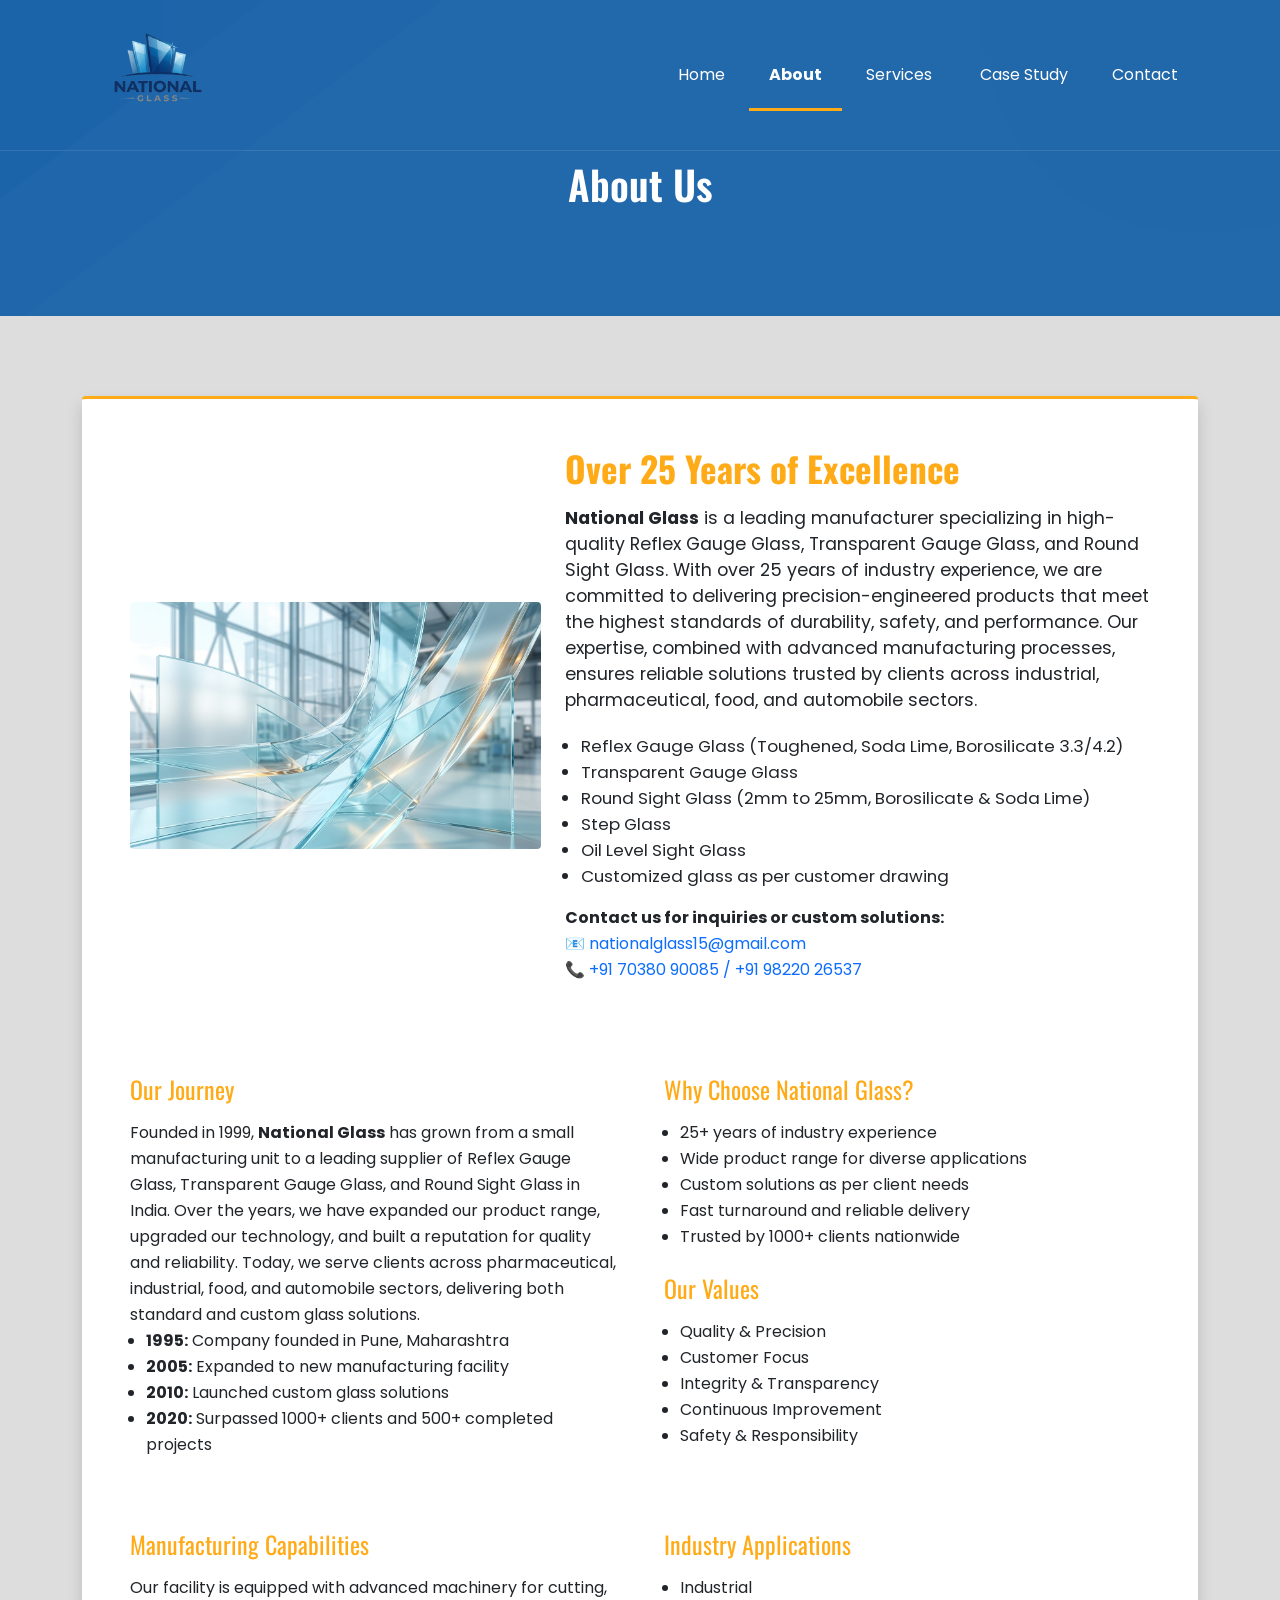
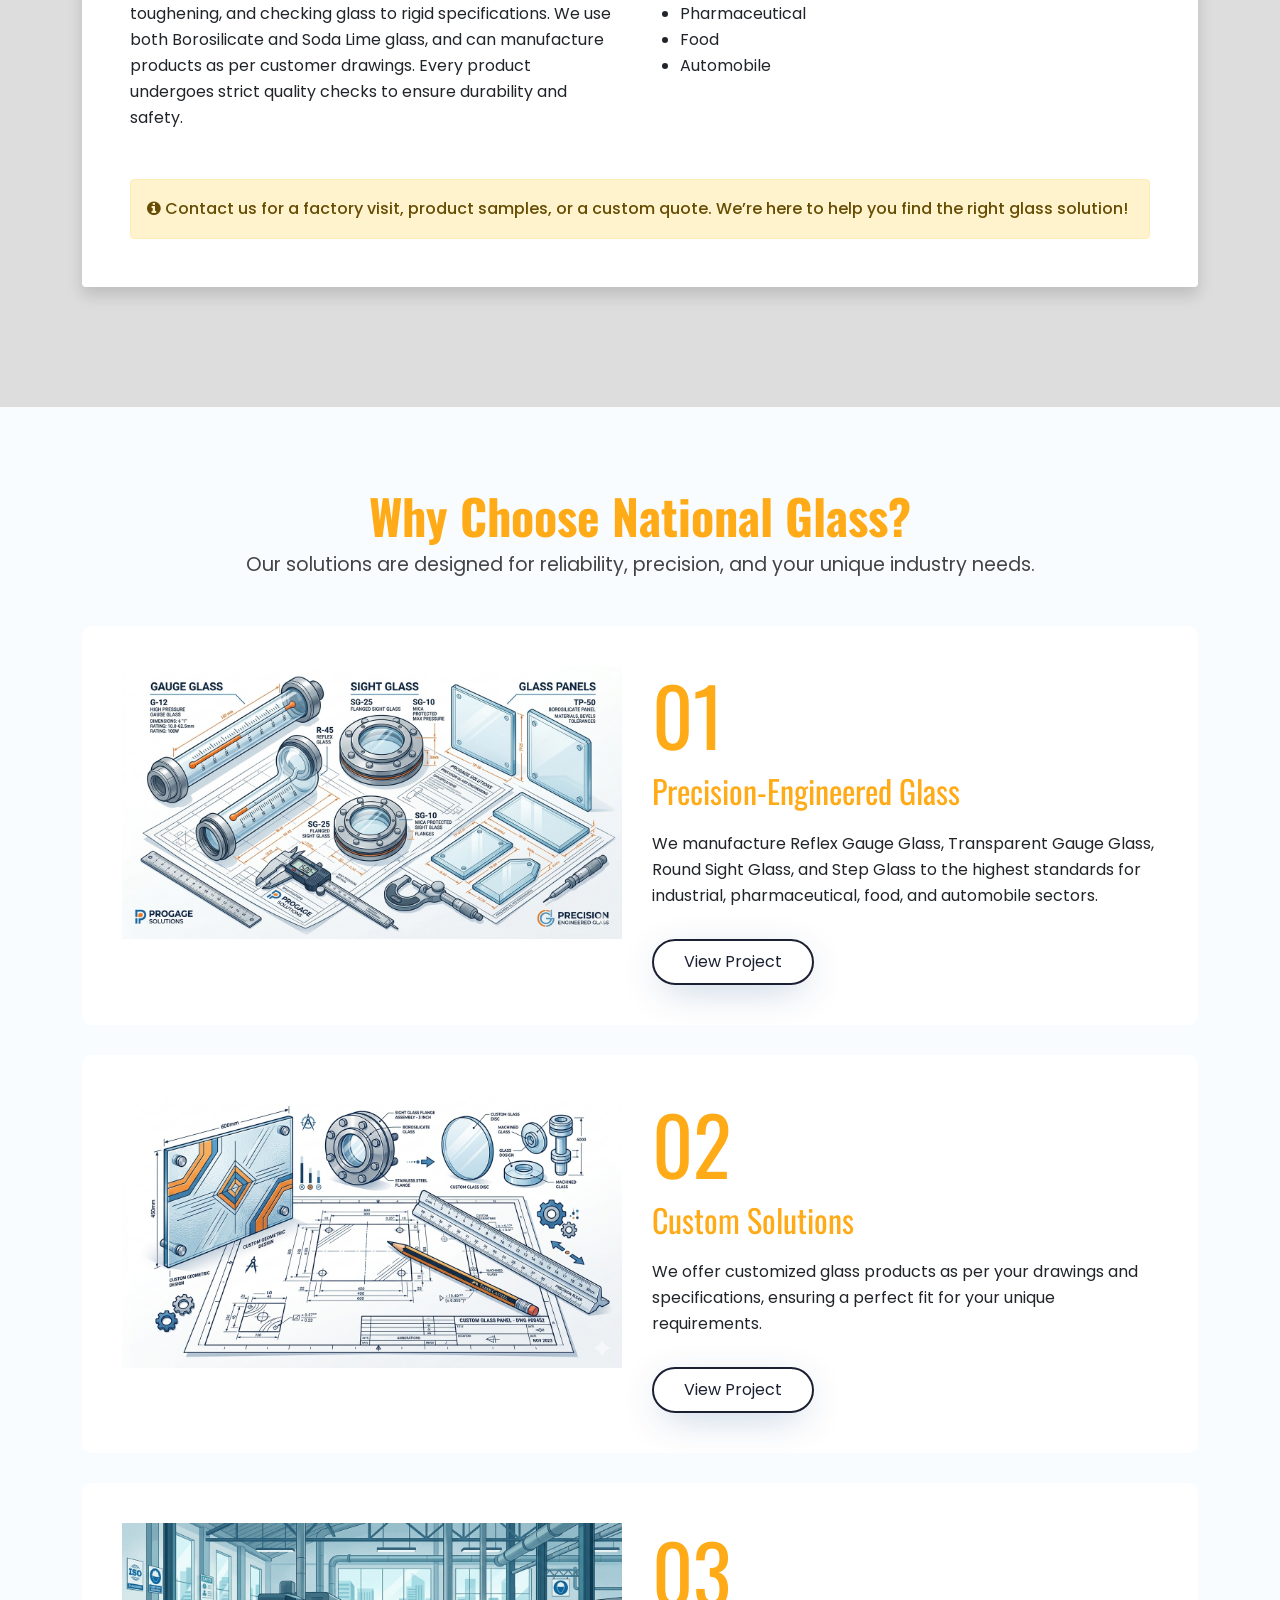
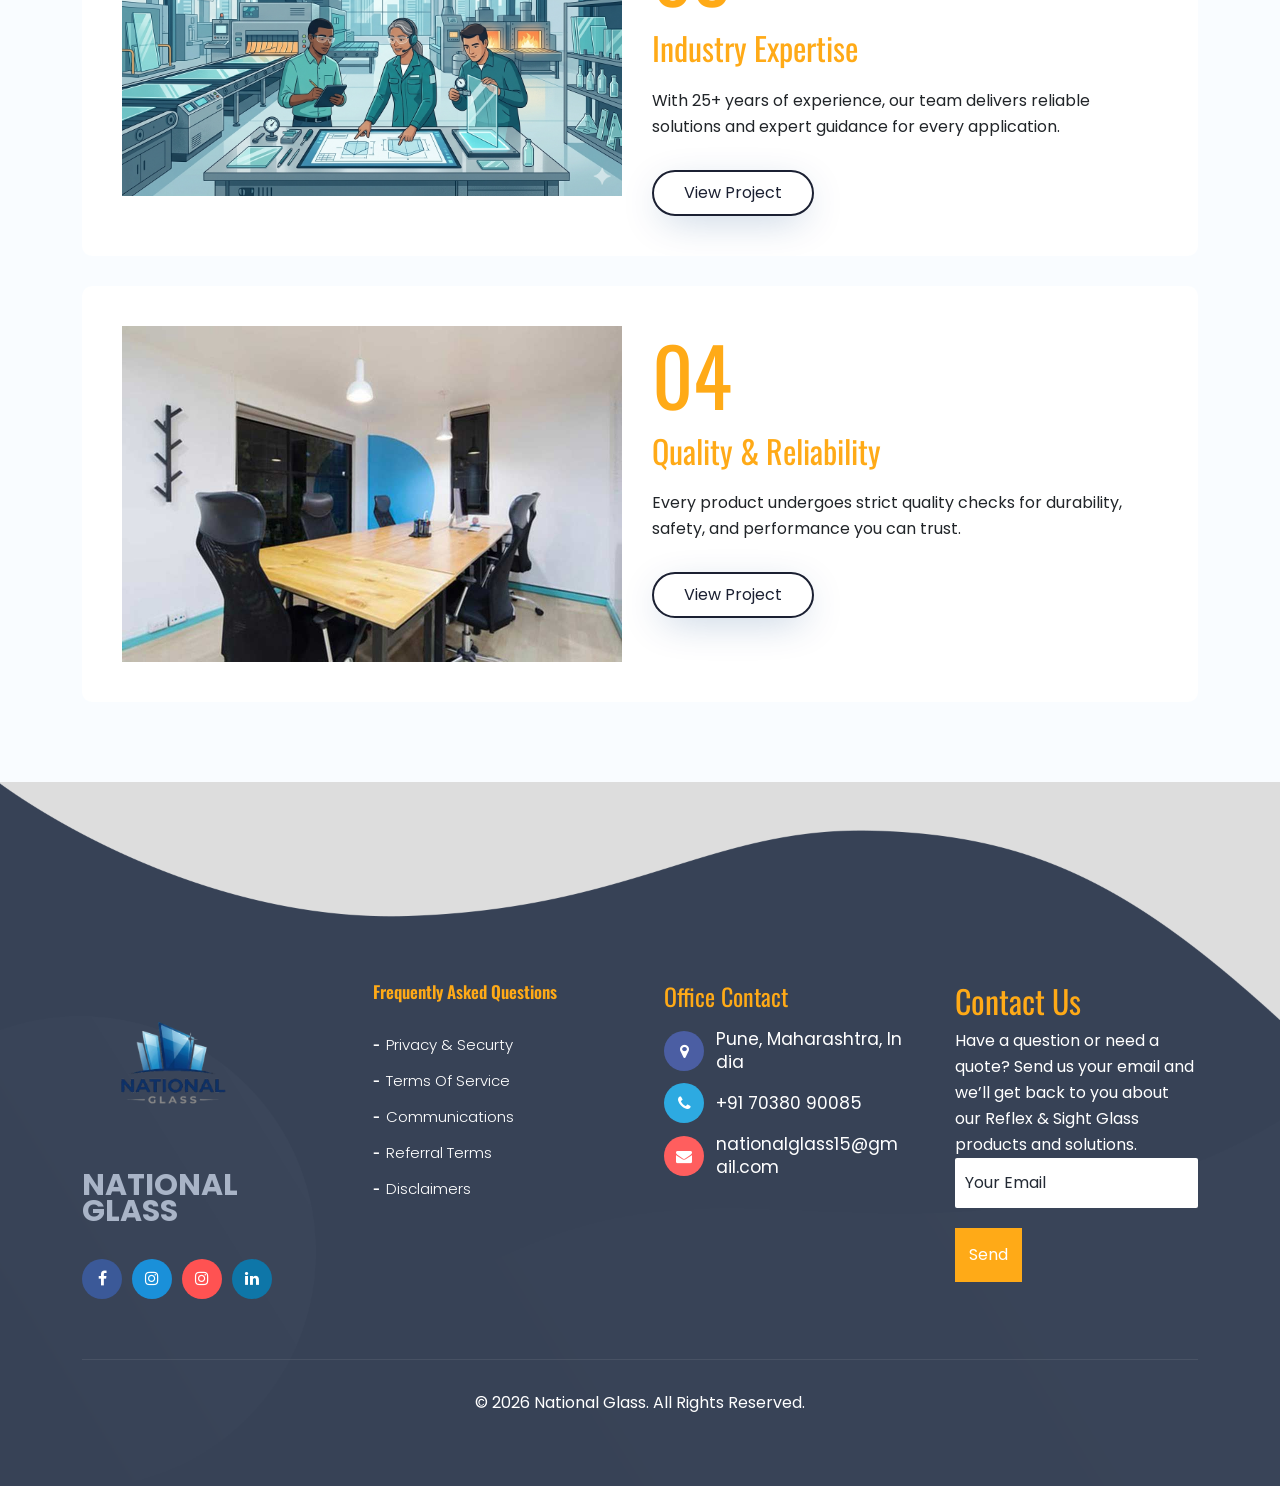
==== about.html @ 54ad3efe "4th commit" ====
<!DOCTYPE html>
<html lang="en">

	<head>
		<!-- Meta -->
		<meta charset="utf-8">
		<meta http-equiv="X-UA-Compatible" content="IE=edge">
		<meta name="viewport" content="width=device-width, initial-scale=1, shrink-to-fit=no">
		<!-- The above 3 meta tags *must* come first in the head; any other head content must come *after* these tags -->
		<meta name="description" content="National Glass">
		<meta name="keywords" content="agency, business, corporate, creative, html5, modern, multipurpose, One Page, parallax, startup ">		
		<!-- SITE TITLE -->
		<title>NATIONAL GLASS</title>			
		<!-- Latest Bootstrap min CSS -->
		<link rel="stylesheet" href="assets/bootstrap/css/bootstrap.min.css">		
		<!-- Google Font -->
		<link rel="stylesheet" href="https://fonts.googleapis.com/css?family=Poppins:300,400,500,600,700,800"> 
		<link rel="stylesheet" href="https://fonts.googleapis.com/css?family=Oswald:300,400,500,600">			
		<!-- Font Awesome CSS -->
		<link rel="stylesheet" href="assets/fonts/font-awesome.min.css">
		<link rel="stylesheet" href="assets/fonts/themify-icons.css">
		<!--- owl carousel Css-->
		<link rel="stylesheet" href="assets/owlcarousel/css/owl.carousel.css">
		<link rel="stylesheet" href="assets/owlcarousel/css/owl.theme.css">
		<!--materialdesignicons Css-->
        <link rel="stylesheet" href="assets/css/fonts.css">		
		<!-- animate CSS -->
		<link rel="stylesheet" href="assets/css/animate.css">				
		<!-- MAGNIFIC CSS -->
		<link rel="stylesheet" href="assets/css/magnific-popup.css">					
		<!-- Style CSS -->						
		<link rel="stylesheet" href="assets/css/menu.css">			
		<link rel="stylesheet" href="assets/css/style.css">			
		<link rel="stylesheet" href="assets/css/responsive.css">			
		<!-- HTML5 shim and Respond.js IE8 support of HTML5 elements and media queries -->
		<!-- WARNING: Respond.js doesn't work if you view the page via file:// -->
		<!--[if lt IE 9]>
		  <script src="https://oss.maxcdn.com/html5shiv/3.7.2/html5shiv.min.js"></script>
		  <script src="https://oss.maxcdn.com/respond/1.4.2/respond.min.js"></script>
		<![endif]-->
	</head>
	
    <body data-spy="scroll" data-offset="80">

		<!-- START PRELOADER -->
		<div class="preloader">
			<div class="spinner">
				<div class="double-bounce1"></div>
				<div class="double-bounce2"></div>
			</div>
		</div>
		<!-- END PRELOADER -->		

		 <!-- START NAVBAR -->
		<div class="site-mobile-menu site-navbar-target">
		  <div class="site-mobile-menu-header">
			<div class="site-mobile-menu-close mt-3">
			  <span class="icon-close2 js-menu-toggle"></span>
			</div>
		  </div>
		  <div class="site-mobile-menu-body"></div>
		</div>
	   
		<header class="site-navbar js-sticky-header site-navbar-target" role="banner">
		  <div class="container">
			<div class="row align-items-center">       
			  <div class="col-6 col-xl-2">
				<h1 class="mb-0 site-logo"><a href="index.html"><img src="assets/img/logo bgimage.png" alt=""></a></h1>
			  </div>
			  <div class="col-12 col-md-10 d-none d-xl-block">
				<nav class="site-navigation position-relative text-right" role="navigation">
				  <ul class="site-menu main-menu js-clone-nav mr-auto d-none d-lg-block">
				  	<li class="has-children">
					  <a href="glass.html" class="nav-link">Home</a>
					  <!-- <ul class="dropdown">
						<li><a href="index_two.html" class="nav-link">Home Two</a></li>
						<li><a href="index_three.html" class="nav-link">Home Three</a></li>
					  </ul> -->
					</li>	
					<li><a class="nav-link active" href="about.html">About</a></li>
					<li class="has-children">
					  <a href="service.html" class="nav-link">Services</a>
					  <!-- <ul class="dropdown">
						<li><a href="single_service.html" class="nav-link">Email Marketing</a></li>
						<li><a href="single_service.html" class="nav-link">Offline SEO</a></li>
						<li><a href="single_service.html" class="nav-link">Social media marketing</a></li>
						<li><a href="single_service.html" class="nav-link">Lead Generation</a></li>
						<li><a href="single_service.html" class="nav-link">Web Design</a></li>
						<li><a href="single_service.html" class="nav-link">Search Engine optimization</a></li>
					  </ul> -->
					</li>
                    <li class="has-children">
					  <!-- <a href="project.html" class="nav-link">Project</a> -->
					  <!-- <ul class="dropdown">
						<li><a href="portfolio_gallery.html" class="nav-link">Portfolio Gallery</a></li>
						<li><a href="portfolio.html" class="nav-link">Portfolio Project</a></li>
						<li><a href="single_project.html" class="nav-link">Single Project</a></li>
					  </ul> -->
					</li>		 
			         <li><a class="nav-link" href="casestudy.html">Case Study</a></li>
					<!-- <li class="has-children">
					  <a href="#" class="nav-link">Pages</a>
					  <ul class="dropdown">
						<li><a href="about.html" class="nav-link">About</a></li>
						<li><a href="faq.html" class="nav-link">Faq Page</a></li>
						<li><a href="404.html" class="nav-link">404 Page</a></li>
						<li><a href="team.html" class="nav-link">Team Member</a></li>
						<li><a href="pricing.html" class="nav-link">Pricing</a></li>
					  </ul>
					</li>					
					<li class="has-children">
					  <a href="blog.html" class="nav-link">Blog</a>
					  <ul class="dropdown">
						<li><a href="blog.html" class="nav-link">Blog No Sidebar</a></li>
						<li><a href="blog_sidebar.html" class="nav-link">Blog With Sidebar</a></li>
						<li><a href="blog_single.html" class="nav-link">Single Blog</a></li>
					  </ul>
					</li>				 -->
			         <li><a class="nav-link" href="contact.html">Contact</a></li>					
				  </ul>
				</nav>
			  </div>
			   <div class="col-6 d-inline-block d-xl-none ml-md-0 py-3" style="position: relative; top: 3px;">
			   <a href="#" class="site-menu-toggle js-menu-toggle float-right"><span class="icon-menu h3"></span></a>
			   </div>
			</div>
		  </div>
		</header>
	   <!-- END NAVBAR-->							
		
		<!-- START SECTION TOP -->
		<section class="section-top" style="background-image: url(assets/img/bg/section-top.png);background-size:cover; background-position: center center;">
			<div class="container">
				<div class="row">
				  <div class="col-lg-12 col-sm-12 col-xs-12 text-center">
					<div class="section-top-title">
						<h1>About Us</h1>		
					</div>
				  </div><!--- END COL -->				  
				</div><!--- END ROW -->
			</div><!--- END CONTAINER -->
		</section>
		<!-- END SECTION TOP -->

		<!-- START SERVICE MARKETING PAGE -->
		<section class="marketing_area section-padding">
			<div class="container">
				<div class="about-bg-card bg-white rounded shadow p-4 p-md-5">
					<div class="row align-items-center">
						<div class="col-lg-5 col-sm-12 col-xs-12 wow fadeInUp mb-4 mb-lg-0" data-wow-duration="1s" data-wow-delay="0.1s" data-wow-offset="0">
							<div class="marketing_content d-flex align-items-center justify-content-center wow animated fadeInUp" data-wow-delay="0.2s">
								<img src="assets/img/indexbgimage.png" class="img-fluid rounded" alt="Industry Photo" style="max-height:340px; object-fit:cover; width:100%;" />
							</div>
						</div>
						<div class="col-lg-7 col-sm-12 col-xs-12 wow fadeInUp" data-wow-duration="1s" data-wow-delay="0.2s" data-wow-offset="0">
							<div class="marketing_text h-100 wow animated fadeInUp" data-wow-delay="0.3s">
								<h2 class="mb-3" style="color:#ffaa17; font-weight:700; font-size:2.2rem;">Over 25 Years of Excellence</h2>
								<p style="font-size:1.1rem;"><strong>National Glass</strong> is a leading manufacturer specializing in high-quality Reflex Gauge Glass, Transparent Gauge Glass, and Round Sight Glass. With over 25 years of industry experience, we are committed to delivering precision-engineered products that meet the highest standards of durability, safety, and performance. Our expertise, combined with advanced manufacturing processes, ensures reliable solutions trusted by clients across industrial, pharmaceutical, food, and automobile sectors.</p>
								<ul class="mt-3 mb-3 ps-3" style="font-size:1.05rem;">
									<li>Reflex Gauge Glass (Toughened, Soda Lime, Borosilicate 3.3/4.2)</li>
									<li>Transparent Gauge Glass</li>
									<li>Round Sight Glass (2mm to 25mm, Borosilicate & Soda Lime)</li>
									<li>Step Glass</li>
									<li>Oil Level Sight Glass</li>
									<li>Customized glass as per customer drawing</li>
								</ul>
								<p>
                                    <strong>Contact us for inquiries or custom solutions:</strong><br>
                                    📧 <a href="mailto:nationalglass15@gmail.com">nationalglass15@gmail.com</a><br>
                                    📞 <a href="tel:+917038090085">+91 70380 90085  /  +91 98220 26537</a>
                                </p>
							</div>
						</div>
					</div>
					<div class="row mt-5 gy-4 gx-5">
						<div class="col-md-6">
							<div class="about-inner-card h-100 wow animated fadeInUp" data-wow-delay="0.4s">
								<h4 class="mb-3" style="color:#ffaa17;">Our Journey</h4>
								<p>Founded in 1999, <strong>National Glass</strong> has grown from a small manufacturing unit to a leading supplier of Reflex Gauge Glass, Transparent Gauge Glass, and Round Sight Glass in India. Over the years, we have expanded our product range, upgraded our technology, and built a reputation for quality and reliability. Today, we serve clients across pharmaceutical, industrial, food, and automobile sectors, delivering both standard and custom glass solutions.</p>
								<ul class="ps-3 mb-0">
									<li><strong>1995:</strong> Company founded in Pune, Maharashtra</li>
									<li><strong>2005:</strong> Expanded to new manufacturing facility</li>
									<li><strong>2010:</strong> Launched custom glass solutions</li>
									<li><strong>2020:</strong> Surpassed 1000+ clients and 500+ completed projects</li>
								</ul>
							</div>
						</div>
						<div class="col-md-6">
							<div class="about-inner-card h-100 wow animated fadeInUp" data-wow-delay="0.5s">
								<h4 class="mb-3" style="color:#ffaa17;">Why Choose National Glass?</h4>
								<ul class="ps-3 mb-3">
									<li>25+ years of industry experience</li>
									<li>Wide product range for diverse applications</li>
									<li>Custom solutions as per client needs</li>
									<li>Fast turnaround and reliable delivery</li>
									<li>Trusted by 1000+ clients nationwide</li>
								</ul>
								<h4 class="mb-3 mt-4" style="color:#ffaa17;">Our Values</h4>
								<ul class="ps-3 mb-0">
									<li>Quality & Precision</li>
									<li>Customer Focus</li>
									<li>Integrity & Transparency</li>
									<li>Continuous Improvement</li>
									<li>Safety & Responsibility</li>
								</ul>
							</div>
						</div>
					</div>
					<div class="row mt-5 gy-4 gx-5">
						<div class="col-md-6">
							<div class="about-inner-card h-100 wow animated fadeInUp" data-wow-delay="0.6s">
								<h4 class="mb-3" style="color:#ffaa17;">Manufacturing Capabilities</h4>
								<p class="mb-0">Our facility is equipped with advanced machinery for cutting, toughening, and checking glass to rigid specifications. We use both Borosilicate and Soda Lime glass, and can manufacture products as per customer drawings. Every product undergoes strict quality checks to ensure durability and safety.</p>
							</div>
						</div>
						<div class="col-md-6">
							<div class="about-inner-card h-100 wow animated fadeInUp" data-wow-delay="0.7s">
								<h4 class="mb-3" style="color:#ffaa17;">Industry Applications</h4>
								<ul class="ps-3 mb-0">
									<li>Industrial</li>
									<li>Pharmaceutical</li>
									<li>Food</li>
									<li>Automobile</li>
								</ul>
							</div>
						</div>
					</div>
					<div class="alert alert-warning mt-5 mb-0" style="font-weight:500;">
						<i class="fa fa-info-circle"></i> Contact us for a factory visit, product samples, or a custom quote. We’re here to help you find the right glass solution!
					</div>
				</div>
			</div>
		</section>
		<!-- END SERVICE MARKETING PAGE -->

        <!-- START PORTFOLIO PROJECT -->
		<section class="portfolio_project_area section-padding">
			<div class="container">
				<div class="row">
				  <div class="col-lg-12 col-sm-12 col-xs-12">
                    <div class="text-center mb-5">
							   <h2 style="color:#ffaa17; font-weight:700; font-size:3rem;">Why Choose National Glass?</h2>
							   <p style="font-size:1.2rem; color:#444;">Our solutions are designed for reliability, precision, and your unique industry needs.</p>
						   </div>
					<div class="single_project">
						<img src="assets/img/precisionglass.png" class="img-fluid" alt="portfolio" />
						<h1>01</h1>
						<h2>Precision-Engineered Glass</h2>
						<p>We manufacture Reflex Gauge Glass, Transparent Gauge Glass, Round Sight Glass, and Step Glass to the highest standards for industrial, pharmaceutical, food, and automobile sectors.</p>
						<a class="btn_one" href="single_project.html">View Project</a>
					</div>
				  </div><!--- END COL -->
				  <div class="col-lg-12 col-sm-12 col-xs-12">
					<div class="single_project">
						<img src="assets/img/custom3.png" class="img-fluid" alt="portfolio" />
						<h1>02</h1>
						<h2>Custom Solutions</h2>
						<p>We offer customized glass products as per your drawings and specifications, ensuring a perfect fit for your unique requirements.</p>
						<a class="btn_one" href="single_project.html">View Project</a>
					</div>
				  </div><!--- END COL -->
				  <div class="col-lg-12 col-sm-12 col-xs-12">
					<div class="single_project">
						<img src="assets/img/industryexpertise.png" class="img-fluid" alt="portfolio" />
						<h1>03</h1>
						<h2>Industry Expertise</h2>
						<p>With 25+ years of experience, our team delivers reliable solutions and expert guidance for every application.</p>
						<a class="btn_one" href="single_project.html">View Project</a>
					</div>
				  </div><!--- END COL -->
				  <div class="col-lg-12 col-sm-12 col-xs-12">
					<div class="single_project">
						<img src="assets/img/portfolio/4.jpg" class="img-fluid" alt="portfolio" />
						<h1>04</h1>
						<h2>Quality & Reliability</h2>
						<p>Every product undergoes strict quality checks for durability, safety, and performance you can trust.</p>
						<a class="btn_one" href="single_project.html">View Project</a>
					</div>
				  </div><!--- END COL -->				  
				</div><!--- END ROW -->
			</div><!--- END CONTAINER -->
		</section>
		<!-- END PORTFOLIO PROJECT -->
		
		<!-- START FOOTER -->
		<div class="footer" style="background-image: url(assets/img/bg/footer.png);  background-size:cover;">
			<div class="container">		
				   <div class="row footer_bg g-5">
					   <div class="col-lg-3 col-md-6 col-12">
						   <div class="footer_logo footer-col-content">
							<img src="assets/img/logo bgimage.png" alt="" />
							<p class="ngf" style="font-size: 30px;"><B>NATIONAL GLASS</B></p>
						</div>
						<div class="social_profile">
							<ul>
								<li><a href="#" class="f_facebook"><i class="fa fa-facebook" title="Facebook"></i></a></li>
								<li><a href="#" class="f_twitter"><i class="fa fa-instagram" title="Twitter"></i></a></li>
								<li><a href="#" class="f_instagram"><i class="fa fa-instagram" title="Instagram"></i></a></li>
								<li><a href="#" class="f_linkedin"><i class="fa fa-linkedin" title="LinkedIn"></i></a></li>
							</ul>
						</div>							
					   </div><!--- END COL -->
					   <div class="col-lg-3 col-md-6 col-12">
						   <div class="single_footer footer-col-content">
							<h4 class="faq" style="color: #ffaa17;">Frequently Asked Questions</h4>
							<ul>
								<li><a href="#">Privacy & Securty</a></li>
								<li><a href="#">Terms of Service</a></li>
								<li><a href="#">Communications</a></li>
								<li><a href="#">Referral Terms</a></li>
								<li><a href="#">Disclaimers</a></li>
							</ul>
						</div>
					   </div><!--- END COL -->
					   <div class="col-lg-3 col-md-6 col-12">
						<!-- <div class="footer-contact-icons">
							<h4>Office Contact</h4>
							<p><i class="fa fa-map-marker" title="Location"></i></i>Pune, Maharashtra, India</p>
                            <p></p><i class="fa fa-phone" title="Call"></i><a href="tel:+917038090085" style="color:inherit;text-decoration:none;"> +91 70380 90085</a></p>
                            <p><i class="fa fa-envelope" title="Email"></i><a href="mailto:nationalglass15@gmail.com" style="color:inherit;text-decoration:none;"> nationalglass15@gmail.com</a></p>
						</div> -->
						   <div class="footer-contact-block footer-col-content">
                            <h4>Office Contact</h4>
							<div class="footer-contact-row">
								<span class="footer-contact-icon location"><i class="fa fa-map-marker"></i></span>
								<span class="footer-contact-text"><a href="location:Pune, Maharashtra, India">Pune, Maharashtra, India</a></span>
							</div>
							<div class="footer-contact-row">
							    <span class="footer-contact-icon phone"><i class="fa fa-phone"></i></span>
								<span class="footer-contact-text"><a href="tel:+917038090085">+91 70380 90085</a></span>
							</div>
							<div class="footer-contact-row">
								<span class="footer-contact-icon email"><i class="fa fa-envelope"></i></span>
								<span class="footer-contact-text"><a href="mailto:nationalglass15@gmail.com">nationalglass15@gmail.com</a></span>
							</div>
						</div>
					   </div><!--- END COL -->
					   <div class="col-lg-3 col-md-6 col-12">
						   <div class="newsletter-form footer-col-content">
							<div class="newsletter">
                                <h2>Contact Us</h2>
                                <p class="fnr" style="color: #fff;">
                                    Have a question or need a quote? Send us your email and we’ll get back to you about our Reflex & Sight Glass products and solutions.
                                </p>
                                <div class="form">
                                    <input class="form-control" placeholder="Your Email">
                                    <button class="sendbtn">Send</button>
                                </div>
                            </div>
						</div>
					</div><!--- END COL -->		
				</div><!--- END ROW -->		
				<div class="row">
					<div class="col-lg-12 text-center">
						<div class="footer_copyright">
							<p>&copy; 2026 National Glass. All Rights Reserved.</p>
						</div>
					</div>
				</div>				
			</div><!--- END CONTAINER -->
		</div>
		<!-- END FOOTER -->	

		<!-- Latest jQuery -->
			<script src="assets/js/jquery-1.12.4.min.js"></script>
		<!-- Latest compiled and minified Bootstrap -->
			<script src="assets/bootstrap/js/bootstrap.min.js"></script>
		<!-- modernizer JS -->		
			<script src="assets/js/modernizr-2.8.3.min.js"></script>																		
		<!-- owl-carousel min js  -->
			<script src="assets/owlcarousel/js/owl.carousel.min.js"></script>					
		<!-- magnific-popup js -->               
			<script src="assets/js/jquery.magnific-popup.min.js"></script>			
		<!-- jquery mixitup js -->   
			<script src="assets/js/jquery.mixitup.js"></script>			
		<!-- jquery appear js -->
			<script src="assets/js/jquery.appear.js"></script>							
		<!-- countTo js -->
			<script src="assets/js/jquery.inview.min.js"></script>	
		<!-- stellar js -->
			<script src="assets/js/jquery.stellar.min.js"></script>			
		<!-- WOW - Reveal Animations When You Scroll -->
			<script src="assets/js/wow.min.js"></script>	
		<!-- Menu js -->
			<script src="assets/js/menu.js"></script>																				
			<script src="assets/js/jquery.sticky.js"></script>			
		<!-- scrolltopcontrol js -->																				
			<script src="assets/js/scrolltopcontrol.js"></script>																				
		<!-- scripts js -->
			<script src="assets/js/scripts.js"></script>		
    </body>
</html>
---- assets/fonts/themify-icons.css ----
@font-face {
	font-family: 'themify';
	src:url('../fonts/themify.eot?-fvbane');
	src:url('../fonts/themify.eot?#iefix-fvbane') format('embedded-opentype'),
		url('../fonts/themify.woff?-fvbane') format('woff'),
		url('../fonts/themify.ttf?-fvbane') format('truetype'),
		url('../fonts/themify.svg?-fvbane#themify') format('svg');
	font-weight: normal;
	font-style: normal;
}

[class^="ti-"], [class*=" ti-"] {
	font-family: 'themify';
	speak: none;
	font-style: normal;
	font-weight: normal;
	font-variant: normal;
	text-transform: none;
	line-height: 1;

	/* Better Font Rendering =========== */
	-webkit-font-smoothing: antialiased;
	-moz-osx-font-smoothing: grayscale;
}

.ti-wand:before {
	content: "\e600";
}
.ti-volume:before {
	content: "\e601";
}
.ti-user:before {
	content: "\e602";
}
.ti-unlock:before {
	content: "\e603";
}
.ti-unlink:before {
	content: "\e604";
}
.ti-trash:before {
	content: "\e605";
}
.ti-thought:before {
	content: "\e606";
}
.ti-target:before {
	content: "\e607";
}
.ti-tag:before {
	content: "\e608";
}
.ti-tablet:before {
	content: "\e609";
}
.ti-star:before {
	content: "\e60a";
}
.ti-spray:before {
	content: "\e60b";
}
.ti-signal:before {
	content: "\e60c";
}
.ti-shopping-cart:before {
	content: "\e60d";
}
.ti-shopping-cart-full:before {
	content: "\e60e";
}
.ti-settings:before {
	content: "\e60f";
}
.ti-search:before {
	content: "\e610";
}
.ti-zoom-in:before {
	content: "\e611";
}
.ti-zoom-out:before {
	content: "\e612";
}
.ti-cut:before {
	content: "\e613";
}
.ti-ruler:before {
	content: "\e614";
}
.ti-ruler-pencil:before {
	content: "\e615";
}
.ti-ruler-alt:before {
	content: "\e616";
}
.ti-bookmark:before {
	content: "\e617";
}
.ti-bookmark-alt:before {
	content: "\e618";
}
.ti-reload:before {
	content: "\e619";
}
.ti-plus:before {
	content: "\e61a";
}
.ti-pin:before {
	content: "\e61b";
}
.ti-pencil:before {
	content: "\e61c";
}
.ti-pencil-alt:before {
	content: "\e61d";
}
.ti-paint-roller:before {
	content: "\e61e";
}
.ti-paint-bucket:before {
	content: "\e61f";
}
.ti-na:before {
	content: "\e620";
}
.ti-mobile:before {
	content: "\e621";
}
.ti-minus:before {
	content: "\e622";
}
.ti-medall:before {
	content: "\e623";
}
.ti-medall-alt:before {
	content: "\e624";
}
.ti-marker:before {
	content: "\e625";
}
.ti-marker-alt:before {
	content: "\e626";
}
.ti-arrow-up:before {
	content: "\e627";
}
.ti-arrow-right:before {
	content: "\e628";
}
.ti-arrow-left:before {
	content: "\e629";
}
.ti-arrow-down:before {
	content: "\e62a";
}
.ti-lock:before {
	content: "\e62b";
}
.ti-location-arrow:before {
	content: "\e62c";
}
.ti-link:before {
	content: "\e62d";
}
.ti-layout:before {
	content: "\e62e";
}
.ti-layers:before {
	content: "\e62f";
}
.ti-layers-alt:before {
	content: "\e630";
}
.ti-key:before {
	content: "\e631";
}
.ti-import:before {
	content: "\e632";
}
.ti-image:before {
	content: "\e633";
}
.ti-heart:before {
	content: "\e634";
}
.ti-heart-broken:before {
	content: "\e635";
}
.ti-hand-stop:before {
	content: "\e636";
}
.ti-hand-open:before {
	content: "\e637";
}
.ti-hand-drag:before {
	content: "\e638";
}
.ti-folder:before {
	content: "\e639";
}
.ti-flag:before {
	content: "\e63a";
}
.ti-flag-alt:before {
	content: "\e63b";
}
.ti-flag-alt-2:before {
	content: "\e63c";
}
.ti-eye:before {
	content: "\e63d";
}
.ti-export:before {
	content: "\e63e";
}
.ti-exchange-vertical:before {
	content: "\e63f";
}
.ti-desktop:before {
	content: "\e640";
}
.ti-cup:before {
	content: "\e641";
}
.ti-crown:before {
	content: "\e642";
}
.ti-comments:before {
	content: "\e643";
}
.ti-comment:before {
	content: "\e644";
}
.ti-comment-alt:before {
	content: "\e645";
}
.ti-close:before {
	content: "\e646";
}
.ti-clip:before {
	content: "\e647";
}
.ti-angle-up:before {
	content: "\e648";
}
.ti-angle-right:before {
	content: "\e649";
}
.ti-angle-left:before {
	content: "\e64a";
}
.ti-angle-down:before {
	content: "\e64b";
}
.ti-check:before {
	content: "\e64c";
}
.ti-check-box:before {
	content: "\e64d";
}
.ti-camera:before {
	content: "\e64e";
}
.ti-announcement:before {
	content: "\e64f";
}
.ti-brush:before {
	content: "\e650";
}
.ti-briefcase:before {
	content: "\e651";
}
.ti-bolt:before {
	content: "\e652";
}
.ti-bolt-alt:before {
	content: "\e653";
}
.ti-blackboard:before {
	content: "\e654";
}
.ti-bag:before {
	content: "\e655";
}
.ti-move:before {
	content: "\e656";
}
.ti-arrows-vertical:before {
	content: "\e657";
}
.ti-arrows-horizontal:before {
	content: "\e658";
}
.ti-fullscreen:before {
	content: "\e659";
}
.ti-arrow-top-right:before {
	content: "\e65a";
}
.ti-arrow-top-left:before {
	content: "\e65b";
}
.ti-arrow-circle-up:before {
	content: "\e65c";
}
.ti-arrow-circle-right:before {
	content: "\e65d";
}
.ti-arrow-circle-left:before {
	content: "\e65e";
}
.ti-arrow-circle-down:before {
	content: "\e65f";
}
.ti-angle-double-up:before {
	content: "\e660";
}
.ti-angle-double-right:before {
	content: "\e661";
}
.ti-angle-double-left:before {
	content: "\e662";
}
.ti-angle-double-down:before {
	content: "\e663";
}
.ti-zip:before {
	content: "\e664";
}
.ti-world:before {
	content: "\e665";
}
.ti-wheelchair:before {
	content: "\e666";
}
.ti-view-list:before {
	content: "\e667";
}
.ti-view-list-alt:before {
	content: "\e668";
}
.ti-view-grid:before {
	content: "\e669";
}
.ti-uppercase:before {
	content: "\e66a";
}
.ti-upload:before {
	content: "\e66b";
}
.ti-underline:before {
	content: "\e66c";
}
.ti-truck:before {
	content: "\e66d";
}
.ti-timer:before {
	content: "\e66e";
}
.ti-ticket:before {
	content: "\e66f";
}
.ti-thumb-up:before {
	content: "\e670";
}
.ti-thumb-down:before {
	content: "\e671";
}
.ti-text:before {
	content: "\e672";
}
.ti-stats-up:before {
	content: "\e673";
}
.ti-stats-down:before {
	content: "\e674";
}
.ti-split-v:before {
	content: "\e675";
}
.ti-split-h:before {
	content: "\e676";
}
.ti-smallcap:before {
	content: "\e677";
}
.ti-shine:before {
	content: "\e678";
}
.ti-shift-right:before {
	content: "\e679";
}
.ti-shift-left:before {
	content: "\e67a";
}
.ti-shield:before {
	content: "\e67b";
}
.ti-notepad:before {
	content: "\e67c";
}
.ti-server:before {
	content: "\e67d";
}
.ti-quote-right:before {
	content: "\e67e";
}
.ti-quote-left:before {
	content: "\e67f";
}
.ti-pulse:before {
	content: "\e680";
}
.ti-printer:before {
	content: "\e681";
}
.ti-power-off:before {
	content: "\e682";
}
.ti-plug:before {
	content: "\e683";
}
.ti-pie-chart:before {
	content: "\e684";
}
.ti-paragraph:before {
	content: "\e685";
}
.ti-panel:before {
	content: "\e686";
}
.ti-package:before {
	content: "\e687";
}
.ti-music:before {
	content: "\e688";
}
.ti-music-alt:before {
	content: "\e689";
}
.ti-mouse:before {
	content: "\e68a";
}
.ti-mouse-alt:before {
	content: "\e68b";
}
.ti-money:before {
	content: "\e68c";
}
.ti-microphone:before {
	content: "\e68d";
}
.ti-menu:before {
	content: "\e68e";
}
.ti-menu-alt:before {
	content: "\e68f";
}
.ti-map:before {
	content: "\e690";
}
.ti-map-alt:before {
	content: "\e691";
}
.ti-loop:before {
	content: "\e692";
}
.ti-location-pin:before {
	content: "\e693";
}
.ti-list:before {
	content: "\e694";
}
.ti-light-bulb:before {
	content: "\e695";
}
.ti-Italic:before {
	content: "\e696";
}
.ti-info:before {
	content: "\e697";
}
.ti-infinite:before {
	content: "\e698";
}
.ti-id-badge:before {
	content: "\e699";
}
.ti-hummer:before {
	content: "\e69a";
}
.ti-home:before {
	content: "\e69b";
}
.ti-help:before {
	content: "\e69c";
}
.ti-headphone:before {
	content: "\e69d";
}
.ti-harddrives:before {
	content: "\e69e";
}
.ti-harddrive:before {
	content: "\e69f";
}
.ti-gift:before {
	content: "\e6a0";
}
.ti-game:before {
	content: "\e6a1";
}
.ti-filter:before {
	content: "\e6a2";
}
.ti-files:before {
	content: "\e6a3";
}
.ti-file:before {
	content: "\e6a4";
}
.ti-eraser:before {
	content: "\e6a5";
}
.ti-envelope:before {
	content: "\e6a6";
}
.ti-download:before {
	content: "\e6a7";
}
.ti-direction:before {
	content: "\e6a8";
}
.ti-direction-alt:before {
	content: "\e6a9";
}
.ti-dashboard:before {
	content: "\e6aa";
}
.ti-control-stop:before {
	content: "\e6ab";
}
.ti-control-shuffle:before {
	content: "\e6ac";
}
.ti-control-play:before {
	content: "\e6ad";
}
.ti-control-pause:before {
	content: "\e6ae";
}
.ti-control-forward:before {
	content: "\e6af";
}
.ti-control-backward:before {
	content: "\e6b0";
}
.ti-cloud:before {
	content: "\e6b1";
}
.ti-cloud-up:before {
	content: "\e6b2";
}
.ti-cloud-down:before {
	content: "\e6b3";
}
.ti-clipboard:before {
	content: "\e6b4";
}
.ti-car:before {
	content: "\e6b5";
}
.ti-calendar:before {
	content: "\e6b6";
}
.ti-book:before {
	content: "\e6b7";
}
.ti-bell:before {
	content: "\e6b8";
}
.ti-basketball:before {
	content: "\e6b9";
}
.ti-bar-chart:before {
	content: "\e6ba";
}
.ti-bar-chart-alt:before {
	content: "\e6bb";
}
.ti-back-right:before {
	content: "\e6bc";
}
.ti-back-left:before {
	content: "\e6bd";
}
.ti-arrows-corner:before {
	content: "\e6be";
}
.ti-archive:before {
	content: "\e6bf";
}
.ti-anchor:before {
	content: "\e6c0";
}
.ti-align-right:before {
	content: "\e6c1";
}
.ti-align-left:before {
	content: "\e6c2";
}
.ti-align-justify:before {
	content: "\e6c3";
}
.ti-align-center:before {
	content: "\e6c4";
}
.ti-alert:before {
	content: "\e6c5";
}
.ti-alarm-clock:before {
	content: "\e6c6";
}
.ti-agenda:before {
	content: "\e6c7";
}
.ti-write:before {
	content: "\e6c8";
}
.ti-window:before {
	content: "\e6c9";
}
.ti-widgetized:before {
	content: "\e6ca";
}
.ti-widget:before {
	content: "\e6cb";
}
.ti-widget-alt:before {
	content: "\e6cc";
}
.ti-wallet:before {
	content: "\e6cd";
}
.ti-video-clapper:before {
	content: "\e6ce";
}
.ti-video-camera:before {
	content: "\e6cf";
}
.ti-vector:before {
	content: "\e6d0";
}
.ti-themify-logo:before {
	content: "\e6d1";
}
.ti-themify-favicon:before {
	content: "\e6d2";
}
.ti-themify-favicon-alt:before {
	content: "\e6d3";
}
.ti-support:before {
	content: "\e6d4";
}
.ti-stamp:before {
	content: "\e6d5";
}
.ti-split-v-alt:before {
	content: "\e6d6";
}
.ti-slice:before {
	content: "\e6d7";
}
.ti-shortcode:before {
	content: "\e6d8";
}
.ti-shift-right-alt:before {
	content: "\e6d9";
}
.ti-shift-left-alt:before {
	content: "\e6da";
}
.ti-ruler-alt-2:before {
	content: "\e6db";
}
.ti-receipt:before {
	content: "\e6dc";
}
.ti-pin2:before {
	content: "\e6dd";
}
.ti-pin-alt:before {
	content: "\e6de";
}
.ti-pencil-alt2:before {
	content: "\e6df";
}
.ti-palette:before {
	content: "\e6e0";
}
.ti-more:before {
	content: "\e6e1";
}
.ti-more-alt:before {
	content: "\e6e2";
}
.ti-microphone-alt:before {
	content: "\e6e3";
}
.ti-magnet:before {
	content: "\e6e4";
}
.ti-line-double:before {
	content: "\e6e5";
}
.ti-line-dotted:before {
	content: "\e6e6";
}
.ti-line-dashed:before {
	content: "\e6e7";
}
.ti-layout-width-full:before {
	content: "\e6e8";
}
.ti-layout-width-default:before {
	content: "\e6e9";
}
.ti-layout-width-default-alt:before {
	content: "\e6ea";
}
.ti-layout-tab:before {
	content: "\e6eb";
}
.ti-layout-tab-window:before {
	content: "\e6ec";
}
.ti-layout-tab-v:before {
	content: "\e6ed";
}
.ti-layout-tab-min:before {
	content: "\e6ee";
}
.ti-layout-slider:before {
	content: "\e6ef";
}
.ti-layout-slider-alt:before {
	content: "\e6f0";
}
.ti-layout-sidebar-right:before {
	content: "\e6f1";
}
.ti-layout-sidebar-none:before {
	content: "\e6f2";
}
.ti-layout-sidebar-left:before {
	content: "\e6f3";
}
.ti-layout-placeholder:before {
	content: "\e6f4";
}
.ti-layout-menu:before {
	content: "\e6f5";
}
.ti-layout-menu-v:before {
	content: "\e6f6";
}
.ti-layout-menu-separated:before {
	content: "\e6f7";
}
.ti-layout-menu-full:before {
	content: "\e6f8";
}
.ti-layout-media-right-alt:before {
	content: "\e6f9";
}
.ti-layout-media-right:before {
	content: "\e6fa";
}
.ti-layout-media-overlay:before {
	content: "\e6fb";
}
.ti-layout-media-overlay-alt:before {
	content: "\e6fc";
}
.ti-layout-media-overlay-alt-2:before {
	content: "\e6fd";
}
.ti-layout-media-left-alt:before {
	content: "\e6fe";
}
.ti-layout-media-left:before {
	content: "\e6ff";
}
.ti-layout-media-center-alt:before {
	content: "\e700";
}
.ti-layout-media-center:before {
	content: "\e701";
}
.ti-layout-list-thumb:before {
	content: "\e702";
}
.ti-layout-list-thumb-alt:before {
	content: "\e703";
}
.ti-layout-list-post:before {
	content: "\e704";
}
.ti-layout-list-large-image:before {
	content: "\e705";
}
.ti-layout-line-solid:before {
	content: "\e706";
}
.ti-layout-grid4:before {
	content: "\e707";
}
.ti-layout-grid3:before {
	content: "\e708";
}
.ti-layout-grid2:before {
	content: "\e709";
}
.ti-layout-grid2-thumb:before {
	content: "\e70a";
}
.ti-layout-cta-right:before {
	content: "\e70b";
}
.ti-layout-cta-left:before {
	content: "\e70c";
}
.ti-layout-cta-center:before {
	content: "\e70d";
}
.ti-layout-cta-btn-right:before {
	content: "\e70e";
}
.ti-layout-cta-btn-left:before {
	content: "\e70f";
}
.ti-layout-column4:before {
	content: "\e710";
}
.ti-layout-column3:before {
	content: "\e711";
}
.ti-layout-column2:before {
	content: "\e712";
}
.ti-layout-accordion-separated:before {
	content: "\e713";
}
.ti-layout-accordion-merged:before {
	content: "\e714";
}
.ti-layout-accordion-list:before {
	content: "\e715";
}
.ti-ink-pen:before {
	content: "\e716";
}
.ti-info-alt:before {
	content: "\e717";
}
.ti-help-alt:before {
	content: "\e718";
}
.ti-headphone-alt:before {
	content: "\e719";
}
.ti-hand-point-up:before {
	content: "\e71a";
}
.ti-hand-point-right:before {
	content: "\e71b";
}
.ti-hand-point-left:before {
	content: "\e71c";
}
.ti-hand-point-down:before {
	content: "\e71d";
}
.ti-gallery:before {
	content: "\e71e";
}
.ti-face-smile:before {
	content: "\e71f";
}
.ti-face-sad:before {
	content: "\e720";
}
.ti-credit-card:before {
	content: "\e721";
}
.ti-control-skip-forward:before {
	content: "\e722";
}
.ti-control-skip-backward:before {
	content: "\e723";
}
.ti-control-record:before {
	content: "\e724";
}
.ti-control-eject:before {
	content: "\e725";
}
.ti-comments-smiley:before {
	content: "\e726";
}
.ti-brush-alt:before {
	content: "\e727";
}
.ti-youtube:before {
	content: "\e728";
}
.ti-vimeo:before {
	content: "\e729";
}
.ti-twitter:before {
	content: "\e72a";
}
.ti-time:before {
	content: "\e72b";
}
.ti-tumblr:before {
	content: "\e72c";
}
.ti-skype:before {
	content: "\e72d";
}
.ti-share:before {
	content: "\e72e";
}
.ti-share-alt:before {
	content: "\e72f";
}
.ti-rocket:before {
	content: "\e730";
}
.ti-pinterest:before {
	content: "\e731";
}
.ti-new-window:before {
	content: "\e732";
}
.ti-microsoft:before {
	content: "\e733";
}
.ti-list-ol:before {
	content: "\e734";
}
.ti-linkedin:before {
	content: "\e735";
}
.ti-layout-sidebar-2:before {
	content: "\e736";
}
.ti-layout-grid4-alt:before {
	content: "\e737";
}
.ti-layout-grid3-alt:before {
	content: "\e738";
}
.ti-layout-grid2-alt:before {
	content: "\e739";
}
.ti-layout-column4-alt:before {
	content: "\e73a";
}
.ti-layout-column3-alt:before {
	content: "\e73b";
}
.ti-layout-column2-alt:before {
	content: "\e73c";
}
.ti-instagram:before {
	content: "\e73d";
}
.ti-google:before {
	content: "\e73e";
}
.ti-github:before {
	content: "\e73f";
}
.ti-flickr:before {
	content: "\e740";
}
.ti-facebook:before {
	content: "\e741";
}
.ti-dropbox:before {
	content: "\e742";
}
.ti-dribbble:before {
	content: "\e743";
}
.ti-apple:before {
	content: "\e744";
}
.ti-android:before {
	content: "\e745";
}
.ti-save:before {
	content: "\e746";
}
.ti-save-alt:before {
	content: "\e747";
}
.ti-yahoo:before {
	content: "\e748";
}
.ti-wordpress:before {
	content: "\e749";
}
.ti-vimeo-alt:before {
	content: "\e74a";
}
.ti-twitter-alt:before {
	content: "\e74b";
}
.ti-tumblr-alt:before {
	content: "\e74c";
}
.ti-trello:before {
	content: "\e74d";
}
.ti-stack-overflow:before {
	content: "\e74e";
}
.ti-soundcloud:before {
	content: "\e74f";
}
.ti-sharethis:before {
	content: "\e750";
}
.ti-sharethis-alt:before {
	content: "\e751";
}
.ti-reddit:before {
	content: "\e752";
}
.ti-pinterest-alt:before {
	content: "\e753";
}
.ti-microsoft-alt:before {
	content: "\e754";
}
.ti-linux:before {
	content: "\e755";
}
.ti-jsfiddle:before {
	content: "\e756";
}
.ti-joomla:before {
	content: "\e757";
}
.ti-html5:before {
	content: "\e758";
}
.ti-flickr-alt:before {
	content: "\e759";
}
.ti-email:before {
	content: "\e75a";
}
.ti-drupal:before {
	content: "\e75b";
}
.ti-dropbox-alt:before {
	content: "\e75c";
}
.ti-css3:before {
	content: "\e75d";
}
.ti-rss:before {
	content: "\e75e";
}
.ti-rss-alt:before {
	content: "\e75f";
}
---- assets/css/fonts.css ----
@font-face {
  font-family: 'icomoon';
  src:  url('../fonts/icomoon.eot?10si43');
  src:  url('../fonts/icomoon.eot?10si43#iefix') format('embedded-opentype'),
    url('../fonts/icomoon.ttf?10si43') format('truetype'),
    url('../fonts/icomoon.woff?10si43') format('woff'),
    url('../fonts/icomoon.svg?10si43#icomoon') format('svg');
  font-weight: normal;
  font-style: normal;
}

[class^="icon-"], [class*=" icon-"] {
  /* use !important to prevent issues with browser extensions that change fonts */
  font-family: 'icomoon' !important;
  speak: none;
  font-style: normal;
  font-weight: normal;
  font-variant: normal;
  text-transform: none;
  line-height: 1;

  /* Better Font Rendering =========== */
  -webkit-font-smoothing: antialiased;
  -moz-osx-font-smoothing: grayscale;
}

.icon-asterisk:before {
  content: "\f069";
}
.icon-plus:before {
  content: "\f067";
}
.icon-question:before {
  content: "\f128";
}
.icon-minus:before {
  content: "\f068";
}
.icon-glass:before {
  content: "\f000";
}
.icon-music:before {
  content: "\f001";
}
.icon-search:before {
  content: "\f002";
}
.icon-envelope-o:before {
  content: "\f003";
}
.icon-heart:before {
  content: "\f004";
}
.icon-star:before {
  content: "\f005";
}
.icon-star-o:before {
  content: "\f006";
}
.icon-user:before {
  content: "\f007";
}
.icon-film:before {
  content: "\f008";
}
.icon-th-large:before {
  content: "\f009";
}
.icon-th:before {
  content: "\f00a";
}
.icon-th-list:before {
  content: "\f00b";
}
.icon-check:before {
  content: "\f00c";
}
.icon-close:before {
  content: "\f00d";
}
.icon-remove:before {
  content: "\f00d";
}
.icon-times:before {
  content: "\f00d";
}
.icon-search-plus:before {
  content: "\f00e";
}
.icon-search-minus:before {
  content: "\f010";
}
.icon-power-off:before {
  content: "\f011";
}
.icon-signal:before {
  content: "\f012";
}
.icon-cog:before {
  content: "\f013";
}
.icon-gear:before {
  content: "\f013";
}
.icon-trash-o:before {
  content: "\f014";
}
.icon-home:before {
  content: "\f015";
}
.icon-file-o:before {
  content: "\f016";
}
.icon-clock-o:before {
  content: "\f017";
}
.icon-road:before {
  content: "\f018";
}
.icon-download:before {
  content: "\f019";
}
.icon-arrow-circle-o-down:before {
  content: "\f01a";
}
.icon-arrow-circle-o-up:before {
  content: "\f01b";
}
.icon-inbox:before {
  content: "\f01c";
}
.icon-play-circle-o:before {
  content: "\f01d";
}
.icon-repeat:before {
  content: "\f01e";
}
.icon-rotate-right:before {
  content: "\f01e";
}
.icon-refresh:before {
  content: "\f021";
}
.icon-list-alt:before {
  content: "\f022";
}
.icon-lock:before {
  content: "\f023";
}
.icon-flag:before {
  content: "\f024";
}
.icon-headphones:before {
  content: "\f025";
}
.icon-volume-off:before {
  content: "\f026";
}
.icon-volume-down:before {
  content: "\f027";
}
.icon-volume-up:before {
  content: "\f028";
}
.icon-qrcode:before {
  content: "\f029";
}
.icon-barcode:before {
  content: "\f02a";
}
.icon-tag:before {
  content: "\f02b";
}
.icon-tags:before {
  content: "\f02c";
}
.icon-book:before {
  content: "\f02d";
}
.icon-bookmark:before {
  content: "\f02e";
}
.icon-print:before {
  content: "\f02f";
}
.icon-camera:before {
  content: "\f030";
}
.icon-font:before {
  content: "\f031";
}
.icon-bold:before {
  content: "\f032";
}
.icon-italic:before {
  content: "\f033";
}
.icon-text-height:before {
  content: "\f034";
}
.icon-text-width:before {
  content: "\f035";
}
.icon-align-left:before {
  content: "\f036";
}
.icon-align-center:before {
  content: "\f037";
}
.icon-align-right:before {
  content: "\f038";
}
.icon-align-justify:before {
  content: "\f039";
}
.icon-list:before {
  content: "\f03a";
}
.icon-dedent:before {
  content: "\f03b";
}
.icon-outdent:before {
  content: "\f03b";
}
.icon-indent:before {
  content: "\f03c";
}
.icon-video-camera:before {
  content: "\f03d";
}
.icon-image:before {
  content: "\f03e";
}
.icon-photo:before {
  content: "\f03e";
}
.icon-picture-o:before {
  content: "\f03e";
}
.icon-pencil:before {
  content: "\f040";
}
.icon-map-marker:before {
  content: "\f041";
}
.icon-adjust:before {
  content: "\f042";
}
.icon-tint:before {
  content: "\f043";
}
.icon-edit:before {
  content: "\f044";
}
.icon-pencil-square-o:before {
  content: "\f044";
}
.icon-share-square-o:before {
  content: "\f045";
}
.icon-check-square-o:before {
  content: "\f046";
}
.icon-arrows:before {
  content: "\f047";
}
.icon-step-backward:before {
  content: "\f048";
}
.icon-fast-backward:before {
  content: "\f049";
}
.icon-backward:before {
  content: "\f04a";
}
.icon-play:before {
  content: "\f04b";
}
.icon-pause:before {
  content: "\f04c";
}
.icon-stop:before {
  content: "\f04d";
}
.icon-forward:before {
  content: "\f04e";
}
.icon-fast-forward:before {
  content: "\f050";
}
.icon-step-forward:before {
  content: "\f051";
}
.icon-eject:before {
  content: "\f052";
}
.icon-chevron-left:before {
  content: "\f053";
}
.icon-chevron-right:before {
  content: "\f054";
}
.icon-plus-circle:before {
  content: "\f055";
}
.icon-minus-circle:before {
  content: "\f056";
}
.icon-times-circle:before {
  content: "\f057";
}
.icon-check-circle:before {
  content: "\f058";
}
.icon-question-circle:before {
  content: "\f059";
}
.icon-info-circle:before {
  content: "\f05a";
}
.icon-crosshairs:before {
  content: "\f05b";
}
.icon-times-circle-o:before {
  content: "\f05c";
}
.icon-check-circle-o:before {
  content: "\f05d";
}
.icon-ban:before {
  content: "\f05e";
}
.icon-arrow-left:before {
  content: "\f060";
}
.icon-arrow-right:before {
  content: "\f061";
}
.icon-arrow-up:before {
  content: "\f062";
}
.icon-arrow-down:before {
  content: "\f063";
}
.icon-mail-forward:before {
  content: "\f064";
}
.icon-share:before {
  content: "\f064";
}
.icon-expand:before {
  content: "\f065";
}
.icon-compress:before {
  content: "\f066";
}
.icon-exclamation-circle:before {
  content: "\f06a";
}
.icon-gift:before {
  content: "\f06b";
}
.icon-leaf:before {
  content: "\f06c";
}
.icon-fire:before {
  content: "\f06d";
}
.icon-eye:before {
  content: "\f06e";
}
.icon-eye-slash:before {
  content: "\f070";
}
.icon-exclamation-triangle:before {
  content: "\f071";
}
.icon-warning:before {
  content: "\f071";
}
.icon-plane:before {
  content: "\f072";
}
.icon-calendar:before {
  content: "\f073";
}
.icon-random:before {
  content: "\f074";
}
.icon-comment:before {
  content: "\f075";
}
.icon-magnet:before {
  content: "\f076";
}
.icon-chevron-up:before {
  content: "\f077";
}
.icon-chevron-down:before {
  content: "\f078";
}
.icon-retweet:before {
  content: "\f079";
}
.icon-shopping-cart:before {
  content: "\f07a";
}
.icon-folder:before {
  content: "\f07b";
}
.icon-folder-open:before {
  content: "\f07c";
}
.icon-arrows-v:before {
  content: "\f07d";
}
.icon-arrows-h:before {
  content: "\f07e";
}
.icon-bar-chart:before {
  content: "\f080";
}
.icon-bar-chart-o:before {
  content: "\f080";
}
.icon-twitter-square:before {
  content: "\f081";
}
.icon-facebook-square:before {
  content: "\f082";
}
.icon-camera-retro:before {
  content: "\f083";
}
.icon-key:before {
  content: "\f084";
}
.icon-cogs:before {
  content: "\f085";
}
.icon-gears:before {
  content: "\f085";
}
.icon-comments:before {
  content: "\f086";
}
.icon-thumbs-o-up:before {
  content: "\f087";
}
.icon-thumbs-o-down:before {
  content: "\f088";
}
.icon-star-half:before {
  content: "\f089";
}
.icon-heart-o:before {
  content: "\f08a";
}
.icon-sign-out:before {
  content: "\f08b";
}
.icon-linkedin-square:before {
  content: "\f08c";
}
.icon-thumb-tack:before {
  content: "\f08d";
}
.icon-external-link:before {
  content: "\f08e";
}
.icon-sign-in:before {
  content: "\f090";
}
.icon-trophy:before {
  content: "\f091";
}
.icon-github-square:before {
  content: "\f092";
}
.icon-upload:before {
  content: "\f093";
}
.icon-lemon-o:before {
  content: "\f094";
}
.icon-phone:before {
  content: "\f095";
}
.icon-square-o:before {
  content: "\f096";
}
.icon-bookmark-o:before {
  content: "\f097";
}
.icon-phone-square:before {
  content: "\f098";
}
.icon-twitter:before {
  content: "\f099";
}
.icon-facebook:before {
  content: "\f09a";
}
.icon-facebook-f:before {
  content: "\f09a";
}
.icon-github:before {
  content: "\f09b";
}
.icon-unlock:before {
  content: "\f09c";
}
.icon-credit-card:before {
  content: "\f09d";
}
.icon-feed:before {
  content: "\f09e";
}
.icon-rss:before {
  content: "\f09e";
}
.icon-hdd-o:before {
  content: "\f0a0";
}
.icon-bullhorn:before {
  content: "\f0a1";
}
.icon-bell-o:before {
  content: "\f0a2";
}
.icon-certificate:before {
  content: "\f0a3";
}
.icon-hand-o-right:before {
  content: "\f0a4";
}
.icon-hand-o-left:before {
  content: "\f0a5";
}
.icon-hand-o-up:before {
  content: "\f0a6";
}
.icon-hand-o-down:before {
  content: "\f0a7";
}
.icon-arrow-circle-left:before {
  content: "\f0a8";
}
.icon-arrow-circle-right:before {
  content: "\f0a9";
}
.icon-arrow-circle-up:before {
  content: "\f0aa";
}
.icon-arrow-circle-down:before {
  content: "\f0ab";
}
.icon-globe:before {
  content: "\f0ac";
}
.icon-wrench:before {
  content: "\f0ad";
}
.icon-tasks:before {
  content: "\f0ae";
}
.icon-filter:before {
  content: "\f0b0";
}
.icon-briefcase:before {
  content: "\f0b1";
}
.icon-arrows-alt:before {
  content: "\f0b2";
}
.icon-group:before {
  content: "\f0c0";
}
.icon-users:before {
  content: "\f0c0";
}
.icon-chain:before {
  content: "\f0c1";
}
.icon-link:before {
  content: "\f0c1";
}
.icon-cloud:before {
  content: "\f0c2";
}
.icon-flask:before {
  content: "\f0c3";
}
.icon-cut:before {
  content: "\f0c4";
}
.icon-scissors:before {
  content: "\f0c4";
}
.icon-copy:before {
  content: "\f0c5";
}
.icon-files-o:before {
  content: "\f0c5";
}
.icon-paperclip:before {
  content: "\f0c6";
}
.icon-floppy-o:before {
  content: "\f0c7";
}
.icon-save:before {
  content: "\f0c7";
}
.icon-square:before {
  content: "\f0c8";
}
.icon-bars:before {
  content: "\f0c9";
}
.icon-navicon:before {
  content: "\f0c9";
}
.icon-reorder:before {
  content: "\f0c9";
}
.icon-list-ul:before {
  content: "\f0ca";
}
.icon-list-ol:before {
  content: "\f0cb";
}
.icon-strikethrough:before {
  content: "\f0cc";
}
.icon-underline:before {
  content: "\f0cd";
}
.icon-table:before {
  content: "\f0ce";
}
.icon-magic:before {
  content: "\f0d0";
}
.icon-truck:before {
  content: "\f0d1";
}
.icon-pinterest:before {
  content: "\f0d2";
}
.icon-pinterest-square:before {
  content: "\f0d3";
}
.icon-google-plus-square:before {
  content: "\f0d4";
}
.icon-google-plus:before {
  content: "\f0d5";
}
.icon-money:before {
  content: "\f0d6";
}
.icon-caret-down:before {
  content: "\f0d7";
}
.icon-caret-up:before {
  content: "\f0d8";
}
.icon-caret-left:before {
  content: "\f0d9";
}
.icon-caret-right:before {
  content: "\f0da";
}
.icon-columns:before {
  content: "\f0db";
}
.icon-sort:before {
  content: "\f0dc";
}
.icon-unsorted:before {
  content: "\f0dc";
}
.icon-sort-desc:before {
  content: "\f0dd";
}
.icon-sort-down:before {
  content: "\f0dd";
}
.icon-sort-asc:before {
  content: "\f0de";
}
.icon-sort-up:before {
  content: "\f0de";
}
.icon-envelope:before {
  content: "\f0e0";
}
.icon-linkedin:before {
  content: "\f0e1";
}
.icon-rotate-left:before {
  content: "\f0e2";
}
.icon-undo:before {
  content: "\f0e2";
}
.icon-gavel:before {
  content: "\f0e3";
}
.icon-legal:before {
  content: "\f0e3";
}
.icon-dashboard:before {
  content: "\f0e4";
}
.icon-tachometer:before {
  content: "\f0e4";
}
.icon-comment-o:before {
  content: "\f0e5";
}
.icon-comments-o:before {
  content: "\f0e6";
}
.icon-bolt:before {
  content: "\f0e7";
}
.icon-flash:before {
  content: "\f0e7";
}
.icon-sitemap:before {
  content: "\f0e8";
}
.icon-umbrella:before {
  content: "\f0e9";
}
.icon-clipboard:before {
  content: "\f0ea";
}
.icon-paste:before {
  content: "\f0ea";
}
.icon-lightbulb-o:before {
  content: "\f0eb";
}
.icon-exchange:before {
  content: "\f0ec";
}
.icon-cloud-download:before {
  content: "\f0ed";
}
.icon-cloud-upload:before {
  content: "\f0ee";
}
.icon-user-md:before {
  content: "\f0f0";
}
.icon-stethoscope:before {
  content: "\f0f1";
}
.icon-suitcase:before {
  content: "\f0f2";
}
.icon-bell:before {
  content: "\f0f3";
}
.icon-coffee:before {
  content: "\f0f4";
}
.icon-cutlery:before {
  content: "\f0f5";
}
.icon-file-text-o:before {
  content: "\f0f6";
}
.icon-building-o:before {
  content: "\f0f7";
}
.icon-hospital-o:before {
  content: "\f0f8";
}
.icon-ambulance:before {
  content: "\f0f9";
}
.icon-medkit:before {
  content: "\f0fa";
}
.icon-fighter-jet:before {
  content: "\f0fb";
}
.icon-beer:before {
  content: "\f0fc";
}
.icon-h-square:before {
  content: "\f0fd";
}
.icon-plus-square:before {
  content: "\f0fe";
}
.icon-angle-double-left:before {
  content: "\f100";
}
.icon-angle-double-right:before {
  content: "\f101";
}
.icon-angle-double-up:before {
  content: "\f102";
}
.icon-angle-double-down:before {
  content: "\f103";
}
.icon-angle-left:before {
  content: "\f104";
}
.icon-angle-right:before {
  content: "\f105";
}
.icon-angle-up:before {
  content: "\f106";
}
.icon-angle-down:before {
  content: "\f107";
}
.icon-desktop:before {
  content: "\f108";
}
.icon-laptop:before {
  content: "\f109";
}
.icon-tablet:before {
  content: "\f10a";
}
.icon-mobile:before {
  content: "\f10b";
}
.icon-mobile-phone:before {
  content: "\f10b";
}
.icon-circle-o:before {
  content: "\f10c";
}
.icon-quote-left:before {
  content: "\f10d";
}
.icon-quote-right:before {
  content: "\f10e";
}
.icon-spinner:before {
  content: "\f110";
}
.icon-circle:before {
  content: "\f111";
}
.icon-mail-reply:before {
  content: "\f112";
}
.icon-reply:before {
  content: "\f112";
}
.icon-github-alt:before {
  content: "\f113";
}
.icon-folder-o:before {
  content: "\f114";
}
.icon-folder-open-o:before {
  content: "\f115";
}
.icon-smile-o:before {
  content: "\f118";
}
.icon-frown-o:before {
  content: "\f119";
}
.icon-meh-o:before {
  content: "\f11a";
}
.icon-gamepad:before {
  content: "\f11b";
}
.icon-keyboard-o:before {
  content: "\f11c";
}
.icon-flag-o:before {
  content: "\f11d";
}
.icon-flag-checkered:before {
  content: "\f11e";
}
.icon-terminal:before {
  content: "\f120";
}
.icon-code:before {
  content: "\f121";
}
.icon-mail-reply-all:before {
  content: "\f122";
}
.icon-reply-all:before {
  content: "\f122";
}
.icon-star-half-empty:before {
  content: "\f123";
}
.icon-star-half-full:before {
  content: "\f123";
}
.icon-star-half-o:before {
  content: "\f123";
}
.icon-location-arrow:before {
  content: "\f124";
}
.icon-crop:before {
  content: "\f125";
}
.icon-code-fork:before {
  content: "\f126";
}
.icon-chain-broken:before {
  content: "\f127";
}
.icon-unlink:before {
  content: "\f127";
}
.icon-info:before {
  content: "\f129";
}
.icon-exclamation:before {
  content: "\f12a";
}
.icon-superscript:before {
  content: "\f12b";
}
.icon-subscript:before {
  content: "\f12c";
}
.icon-eraser:before {
  content: "\f12d";
}
.icon-puzzle-piece:before {
  content: "\f12e";
}
.icon-microphone:before {
  content: "\f130";
}
.icon-microphone-slash:before {
  content: "\f131";
}
.icon-shield:before {
  content: "\f132";
}
.icon-calendar-o:before {
  content: "\f133";
}
.icon-fire-extinguisher:before {
  content: "\f134";
}
.icon-rocket:before {
  content: "\f135";
}
.icon-maxcdn:before {
  content: "\f136";
}
.icon-chevron-circle-left:before {
  content: "\f137";
}
.icon-chevron-circle-right:before {
  content: "\f138";
}
.icon-chevron-circle-up:before {
  content: "\f139";
}
.icon-chevron-circle-down:before {
  content: "\f13a";
}
.icon-html5:before {
  content: "\f13b";
}
.icon-css3:before {
  content: "\f13c";
}
.icon-anchor:before {
  content: "\f13d";
}
.icon-unlock-alt:before {
  content: "\f13e";
}
.icon-bullseye:before {
  content: "\f140";
}
.icon-ellipsis-h:before {
  content: "\f141";
}
.icon-ellipsis-v:before {
  content: "\f142";
}
.icon-rss-square:before {
  content: "\f143";
}
.icon-play-circle:before {
  content: "\f144";
}
.icon-ticket:before {
  content: "\f145";
}
.icon-minus-square:before {
  content: "\f146";
}
.icon-minus-square-o:before {
  content: "\f147";
}
.icon-level-up:before {
  content: "\f148";
}
.icon-level-down:before {
  content: "\f149";
}
.icon-check-square:before {
  content: "\f14a";
}
.icon-pencil-square:before {
  content: "\f14b";
}
.icon-external-link-square:before {
  content: "\f14c";
}
.icon-share-square:before {
  content: "\f14d";
}
.icon-compass:before {
  content: "\f14e";
}
.icon-caret-square-o-down:before {
  content: "\f150";
}
.icon-toggle-down:before {
  content: "\f150";
}
.icon-caret-square-o-up:before {
  content: "\f151";
}
.icon-toggle-up:before {
  content: "\f151";
}
.icon-caret-square-o-right:before {
  content: "\f152";
}
.icon-toggle-right:before {
  content: "\f152";
}
.icon-eur:before {
  content: "\f153";
}
.icon-euro:before {
  content: "\f153";
}
.icon-gbp:before {
  content: "\f154";
}
.icon-dollar:before {
  content: "\f155";
}
.icon-usd:before {
  content: "\f155";
}
.icon-inr:before {
  content: "\f156";
}
.icon-rupee:before {
  content: "\f156";
}
.icon-cny:before {
  content: "\f157";
}
.icon-jpy:before {
  content: "\f157";
}
.icon-rmb:before {
  content: "\f157";
}
.icon-yen:before {
  content: "\f157";
}
.icon-rouble:before {
  content: "\f158";
}
.icon-rub:before {
  content: "\f158";
}
.icon-ruble:before {
  content: "\f158";
}
.icon-krw:before {
  content: "\f159";
}
.icon-won:before {
  content: "\f159";
}
.icon-bitcoin:before {
  content: "\f15a";
}
.icon-btc:before {
  content: "\f15a";
}
.icon-file:before {
  content: "\f15b";
}
.icon-file-text:before {
  content: "\f15c";
}
.icon-sort-alpha-asc:before {
  content: "\f15d";
}
.icon-sort-alpha-desc:before {
  content: "\f15e";
}
.icon-sort-amount-asc:before {
  content: "\f160";
}
.icon-sort-amount-desc:before {
  content: "\f161";
}
.icon-sort-numeric-asc:before {
  content: "\f162";
}
.icon-sort-numeric-desc:before {
  content: "\f163";
}
.icon-thumbs-up:before {
  content: "\f164";
}
.icon-thumbs-down:before {
  content: "\f165";
}
.icon-youtube-square:before {
  content: "\f166";
}
.icon-youtube:before {
  content: "\f167";
}
.icon-xing:before {
  content: "\f168";
}
.icon-xing-square:before {
  content: "\f169";
}
.icon-youtube-play:before {
  content: "\f16a";
}
.icon-dropbox:before {
  content: "\f16b";
}
.icon-stack-overflow:before {
  content: "\f16c";
}
.icon-instagram:before {
  content: "\f16d";
}
.icon-flickr:before {
  content: "\f16e";
}
.icon-adn:before {
  content: "\f170";
}
.icon-bitbucket:before {
  content: "\f171";
}
.icon-bitbucket-square:before {
  content: "\f172";
}
.icon-tumblr:before {
  content: "\f173";
}
.icon-tumblr-square:before {
  content: "\f174";
}
.icon-long-arrow-down:before {
  content: "\f175";
}
.icon-long-arrow-up:before {
  content: "\f176";
}
.icon-long-arrow-left:before {
  content: "\f177";
}
.icon-long-arrow-right:before {
  content: "\f178";
}
.icon-apple:before {
  content: "\f179";
}
.icon-windows:before {
  content: "\f17a";
}
.icon-android:before {
  content: "\f17b";
}
.icon-linux:before {
  content: "\f17c";
}
.icon-dribbble:before {
  content: "\f17d";
}
.icon-skype:before {
  content: "\f17e";
}
.icon-foursquare:before {
  content: "\f180";
}
.icon-trello:before {
  content: "\f181";
}
.icon-female:before {
  content: "\f182";
}
.icon-male:before {
  content: "\f183";
}
.icon-gittip:before {
  content: "\f184";
}
.icon-gratipay:before {
  content: "\f184";
}
.icon-sun-o:before {
  content: "\f185";
}
.icon-moon-o:before {
  content: "\f186";
}
.icon-archive:before {
  content: "\f187";
}
.icon-bug:before {
  content: "\f188";
}
.icon-vk:before {
  content: "\f189";
}
.icon-weibo:before {
  content: "\f18a";
}
.icon-renren:before {
  content: "\f18b";
}
.icon-pagelines:before {
  content: "\f18c";
}
.icon-stack-exchange:before {
  content: "\f18d";
}
.icon-arrow-circle-o-right:before {
  content: "\f18e";
}
.icon-arrow-circle-o-left:before {
  content: "\f190";
}
.icon-caret-square-o-left:before {
  content: "\f191";
}
.icon-toggle-left:before {
  content: "\f191";
}
.icon-dot-circle-o:before {
  content: "\f192";
}
.icon-wheelchair:before {
  content: "\f193";
}
.icon-vimeo-square:before {
  content: "\f194";
}
.icon-try:before {
  content: "\f195";
}
.icon-turkish-lira:before {
  content: "\f195";
}
.icon-plus-square-o:before {
  content: "\f196";
}
.icon-space-shuttle:before {
  content: "\f197";
}
.icon-slack:before {
  content: "\f198";
}
.icon-envelope-square:before {
  content: "\f199";
}
.icon-wordpress:before {
  content: "\f19a";
}
.icon-openid:before {
  content: "\f19b";
}
.icon-bank:before {
  content: "\f19c";
}
.icon-institution:before {
  content: "\f19c";
}
.icon-university:before {
  content: "\f19c";
}
.icon-graduation-cap:before {
  content: "\f19d";
}
.icon-mortar-board:before {
  content: "\f19d";
}
.icon-yahoo:before {
  content: "\f19e";
}
.icon-google:before {
  content: "\f1a0";
}
.icon-reddit:before {
  content: "\f1a1";
}
.icon-reddit-square:before {
  content: "\f1a2";
}
.icon-stumbleupon-circle:before {
  content: "\f1a3";
}
.icon-stumbleupon:before {
  content: "\f1a4";
}
.icon-delicious:before {
  content: "\f1a5";
}
.icon-digg:before {
  content: "\f1a6";
}
.icon-pied-piper-pp:before {
  content: "\f1a7";
}
.icon-pied-piper-alt:before {
  content: "\f1a8";
}
.icon-drupal:before {
  content: "\f1a9";
}
.icon-joomla:before {
  content: "\f1aa";
}
.icon-language:before {
  content: "\f1ab";
}
.icon-fax:before {
  content: "\f1ac";
}
.icon-building:before {
  content: "\f1ad";
}
.icon-child:before {
  content: "\f1ae";
}
.icon-paw:before {
  content: "\f1b0";
}
.icon-spoon:before {
  content: "\f1b1";
}
.icon-cube:before {
  content: "\f1b2";
}
.icon-cubes:before {
  content: "\f1b3";
}
.icon-behance:before {
  content: "\f1b4";
}
.icon-behance-square:before {
  content: "\f1b5";
}
.icon-steam:before {
  content: "\f1b6";
}
.icon-steam-square:before {
  content: "\f1b7";
}
.icon-recycle:before {
  content: "\f1b8";
}
.icon-automobile:before {
  content: "\f1b9";
}
.icon-car:before {
  content: "\f1b9";
}
.icon-cab:before {
  content: "\f1ba";
}
.icon-taxi:before {
  content: "\f1ba";
}
.icon-tree:before {
  content: "\f1bb";
}
.icon-spotify:before {
  content: "\f1bc";
}
.icon-deviantart:before {
  content: "\f1bd";
}
.icon-soundcloud:before {
  content: "\f1be";
}
.icon-database:before {
  content: "\f1c0";
}
.icon-file-pdf-o:before {
  content: "\f1c1";
}
.icon-file-word-o:before {
  content: "\f1c2";
}
.icon-file-excel-o:before {
  content: "\f1c3";
}
.icon-file-powerpoint-o:before {
  content: "\f1c4";
}
.icon-file-image-o:before {
  content: "\f1c5";
}
.icon-file-photo-o:before {
  content: "\f1c5";
}
.icon-file-picture-o:before {
  content: "\f1c5";
}
.icon-file-archive-o:before {
  content: "\f1c6";
}
.icon-file-zip-o:before {
  content: "\f1c6";
}
.icon-file-audio-o:before {
  content: "\f1c7";
}
.icon-file-sound-o:before {
  content: "\f1c7";
}
.icon-file-movie-o:before {
  content: "\f1c8";
}
.icon-file-video-o:before {
  content: "\f1c8";
}
.icon-file-code-o:before {
  content: "\f1c9";
}
.icon-vine:before {
  content: "\f1ca";
}
.icon-codepen:before {
  content: "\f1cb";
}
.icon-jsfiddle:before {
  content: "\f1cc";
}
.icon-life-bouy:before {
  content: "\f1cd";
}
.icon-life-buoy:before {
  content: "\f1cd";
}
.icon-life-ring:before {
  content: "\f1cd";
}
.icon-life-saver:before {
  content: "\f1cd";
}
.icon-support:before {
  content: "\f1cd";
}
.icon-circle-o-notch:before {
  content: "\f1ce";
}
.icon-ra:before {
  content: "\f1d0";
}
.icon-rebel:before {
  content: "\f1d0";
}
.icon-resistance:before {
  content: "\f1d0";
}
.icon-empire:before {
  content: "\f1d1";
}
.icon-ge:before {
  content: "\f1d1";
}
.icon-git-square:before {
  content: "\f1d2";
}
.icon-git:before {
  content: "\f1d3";
}
.icon-hacker-news:before {
  content: "\f1d4";
}
.icon-y-combinator-square:before {
  content: "\f1d4";
}
.icon-yc-square:before {
  content: "\f1d4";
}
.icon-tencent-weibo:before {
  content: "\f1d5";
}
.icon-qq:before {
  content: "\f1d6";
}
.icon-wechat:before {
  content: "\f1d7";
}
.icon-weixin:before {
  content: "\f1d7";
}
.icon-paper-plane:before {
  content: "\f1d8";
}
.icon-send:before {
  content: "\f1d8";
}
.icon-paper-plane-o:before {
  content: "\f1d9";
}
.icon-send-o:before {
  content: "\f1d9";
}
.icon-history:before {
  content: "\f1da";
}
.icon-circle-thin:before {
  content: "\f1db";
}
.icon-header:before {
  content: "\f1dc";
}
.icon-paragraph:before {
  content: "\f1dd";
}
.icon-sliders:before {
  content: "\f1de";
}
.icon-share-alt:before {
  content: "\f1e0";
}
.icon-share-alt-square:before {
  content: "\f1e1";
}
.icon-bomb:before {
  content: "\f1e2";
}
.icon-futbol-o:before {
  content: "\f1e3";
}
.icon-soccer-ball-o:before {
  content: "\f1e3";
}
.icon-tty:before {
  content: "\f1e4";
}
.icon-binoculars:before {
  content: "\f1e5";
}
.icon-plug:before {
  content: "\f1e6";
}
.icon-slideshare:before {
  content: "\f1e7";
}
.icon-twitch:before {
  content: "\f1e8";
}
.icon-yelp:before {
  content: "\f1e9";
}
.icon-newspaper-o:before {
  content: "\f1ea";
}
.icon-wifi:before {
  content: "\f1eb";
}
.icon-calculator:before {
  content: "\f1ec";
}
.icon-paypal:before {
  content: "\f1ed";
}
.icon-google-wallet:before {
  content: "\f1ee";
}
.icon-cc-visa:before {
  content: "\f1f0";
}
.icon-cc-mastercard:before {
  content: "\f1f1";
}
.icon-cc-discover:before {
  content: "\f1f2";
}
.icon-cc-amex:before {
  content: "\f1f3";
}
.icon-cc-paypal:before {
  content: "\f1f4";
}
.icon-cc-stripe:before {
  content: "\f1f5";
}
.icon-bell-slash:before {
  content: "\f1f6";
}
.icon-bell-slash-o:before {
  content: "\f1f7";
}
.icon-trash:before {
  content: "\f1f8";
}
.icon-copyright:before {
  content: "\f1f9";
}
.icon-at:before {
  content: "\f1fa";
}
.icon-eyedropper:before {
  content: "\f1fb";
}
.icon-paint-brush:before {
  content: "\f1fc";
}
.icon-birthday-cake:before {
  content: "\f1fd";
}
.icon-area-chart:before {
  content: "\f1fe";
}
.icon-pie-chart:before {
  content: "\f200";
}
.icon-line-chart:before {
  content: "\f201";
}
.icon-lastfm:before {
  content: "\f202";
}
.icon-lastfm-square:before {
  content: "\f203";
}
.icon-toggle-off:before {
  content: "\f204";
}
.icon-toggle-on:before {
  content: "\f205";
}
.icon-bicycle:before {
  content: "\f206";
}
.icon-bus:before {
  content: "\f207";
}
.icon-ioxhost:before {
  content: "\f208";
}
.icon-angellist:before {
  content: "\f209";
}
.icon-cc:before {
  content: "\f20a";
}
.icon-ils:before {
  content: "\f20b";
}
.icon-shekel:before {
  content: "\f20b";
}
.icon-sheqel:before {
  content: "\f20b";
}
.icon-meanpath:before {
  content: "\f20c";
}
.icon-buysellads:before {
  content: "\f20d";
}
.icon-connectdevelop:before {
  content: "\f20e";
}
.icon-dashcube:before {
  content: "\f210";
}
.icon-forumbee:before {
  content: "\f211";
}
.icon-leanpub:before {
  content: "\f212";
}
.icon-sellsy:before {
  content: "\f213";
}
.icon-shirtsinbulk:before {
  content: "\f214";
}
.icon-simplybuilt:before {
  content: "\f215";
}
.icon-skyatlas:before {
  content: "\f216";
}
.icon-cart-plus:before {
  content: "\f217";
}
.icon-cart-arrow-down:before {
  content: "\f218";
}
.icon-diamond:before {
  content: "\f219";
}
.icon-ship:before {
  content: "\f21a";
}
.icon-user-secret:before {
  content: "\f21b";
}
.icon-motorcycle:before {
  content: "\f21c";
}
.icon-street-view:before {
  content: "\f21d";
}
.icon-heartbeat:before {
  content: "\f21e";
}
.icon-venus:before {
  content: "\f221";
}
.icon-mars:before {
  content: "\f222";
}
.icon-mercury:before {
  content: "\f223";
}
.icon-intersex:before {
  content: "\f224";
}
.icon-transgender:before {
  content: "\f224";
}
.icon-transgender-alt:before {
  content: "\f225";
}
.icon-venus-double:before {
  content: "\f226";
}
.icon-mars-double:before {
  content: "\f227";
}
.icon-venus-mars:before {
  content: "\f228";
}
.icon-mars-stroke:before {
  content: "\f229";
}
.icon-mars-stroke-v:before {
  content: "\f22a";
}
.icon-mars-stroke-h:before {
  content: "\f22b";
}
.icon-neuter:before {
  content: "\f22c";
}
.icon-genderless:before {
  content: "\f22d";
}
.icon-facebook-official:before {
  content: "\f230";
}
.icon-pinterest-p:before {
  content: "\f231";
}
.icon-whatsapp:before {
  content: "\f232";
}
.icon-server:before {
  content: "\f233";
}
.icon-user-plus:before {
  content: "\f234";
}
.icon-user-times:before {
  content: "\f235";
}
.icon-bed:before {
  content: "\f236";
}
.icon-hotel:before {
  content: "\f236";
}
.icon-viacoin:before {
  content: "\f237";
}
.icon-train:before {
  content: "\f238";
}
.icon-subway:before {
  content: "\f239";
}
.icon-medium:before {
  content: "\f23a";
}
.icon-y-combinator:before {
  content: "\f23b";
}
.icon-yc:before {
  content: "\f23b";
}
.icon-optin-monster:before {
  content: "\f23c";
}
.icon-opencart:before {
  content: "\f23d";
}
.icon-expeditedssl:before {
  content: "\f23e";
}
.icon-battery:before {
  content: "\f240";
}
.icon-battery-4:before {
  content: "\f240";
}
.icon-battery-full:before {
  content: "\f240";
}
.icon-battery-3:before {
  content: "\f241";
}
.icon-battery-three-quarters:before {
  content: "\f241";
}
.icon-battery-2:before {
  content: "\f242";
}
.icon-battery-half:before {
  content: "\f242";
}
.icon-battery-1:before {
  content: "\f243";
}
.icon-battery-quarter:before {
  content: "\f243";
}
.icon-battery-0:before {
  content: "\f244";
}
.icon-battery-empty:before {
  content: "\f244";
}
.icon-mouse-pointer:before {
  content: "\f245";
}
.icon-i-cursor:before {
  content: "\f246";
}
.icon-object-group:before {
  content: "\f247";
}
.icon-object-ungroup:before {
  content: "\f248";
}
.icon-sticky-note:before {
  content: "\f249";
}
.icon-sticky-note-o:before {
  content: "\f24a";
}
.icon-cc-jcb:before {
  content: "\f24b";
}
.icon-cc-diners-club:before {
  content: "\f24c";
}
.icon-clone:before {
  content: "\f24d";
}
.icon-balance-scale:before {
  content: "\f24e";
}
.icon-hourglass-o:before {
  content: "\f250";
}
.icon-hourglass-1:before {
  content: "\f251";
}
.icon-hourglass-start:before {
  content: "\f251";
}
.icon-hourglass-2:before {
  content: "\f252";
}
.icon-hourglass-half:before {
  content: "\f252";
}
.icon-hourglass-3:before {
  content: "\f253";
}
.icon-hourglass-end:before {
  content: "\f253";
}
.icon-hourglass:before {
  content: "\f254";
}
.icon-hand-grab-o:before {
  content: "\f255";
}
.icon-hand-rock-o:before {
  content: "\f255";
}
.icon-hand-paper-o:before {
  content: "\f256";
}
.icon-hand-stop-o:before {
  content: "\f256";
}
.icon-hand-scissors-o:before {
  content: "\f257";
}
.icon-hand-lizard-o:before {
  content: "\f258";
}
.icon-hand-spock-o:before {
  content: "\f259";
}
.icon-hand-pointer-o:before {
  content: "\f25a";
}
.icon-hand-peace-o:before {
  content: "\f25b";
}
.icon-trademark:before {
  content: "\f25c";
}
.icon-registered:before {
  content: "\f25d";
}
.icon-creative-commons:before {
  content: "\f25e";
}
.icon-gg:before {
  content: "\f260";
}
.icon-gg-circle:before {
  content: "\f261";
}
.icon-tripadvisor:before {
  content: "\f262";
}
.icon-odnoklassniki:before {
  content: "\f263";
}
.icon-odnoklassniki-square:before {
  content: "\f264";
}
.icon-get-pocket:before {
  content: "\f265";
}
.icon-wikipedia-w:before {
  content: "\f266";
}
.icon-safari:before {
  content: "\f267";
}
.icon-chrome:before {
  content: "\f268";
}
.icon-firefox:before {
  content: "\f269";
}
.icon-opera:before {
  content: "\f26a";
}
.icon-internet-explorer:before {
  content: "\f26b";
}
.icon-television:before {
  content: "\f26c";
}
.icon-tv:before {
  content: "\f26c";
}
.icon-contao:before {
  content: "\f26d";
}
.icon-500px:before {
  content: "\f26e";
}
.icon-amazon:before {
  content: "\f270";
}
.icon-calendar-plus-o:before {
  content: "\f271";
}
.icon-calendar-minus-o:before {
  content: "\f272";
}
.icon-calendar-times-o:before {
  content: "\f273";
}
.icon-calendar-check-o:before {
  content: "\f274";
}
.icon-industry:before {
  content: "\f275";
}
.icon-map-pin:before {
  content: "\f276";
}
.icon-map-signs:before {
  content: "\f277";
}
.icon-map-o:before {
  content: "\f278";
}
.icon-map:before {
  content: "\f279";
}
.icon-commenting:before {
  content: "\f27a";
}
.icon-commenting-o:before {
  content: "\f27b";
}
.icon-houzz:before {
  content: "\f27c";
}
.icon-vimeo:before {
  content: "\f27d";
}
.icon-black-tie:before {
  content: "\f27e";
}
.icon-fonticons:before {
  content: "\f280";
}
.icon-reddit-alien:before {
  content: "\f281";
}
.icon-edge:before {
  content: "\f282";
}
.icon-credit-card-alt:before {
  content: "\f283";
}
.icon-codiepie:before {
  content: "\f284";
}
.icon-modx:before {
  content: "\f285";
}
.icon-fort-awesome:before {
  content: "\f286";
}
.icon-usb:before {
  content: "\f287";
}
.icon-product-hunt:before {
  content: "\f288";
}
.icon-mixcloud:before {
  content: "\f289";
}
.icon-scribd:before {
  content: "\f28a";
}
.icon-pause-circle:before {
  content: "\f28b";
}
.icon-pause-circle-o:before {
  content: "\f28c";
}
.icon-stop-circle:before {
  content: "\f28d";
}
.icon-stop-circle-o:before {
  content: "\f28e";
}
.icon-shopping-bag:before {
  content: "\f290";
}
.icon-shopping-basket:before {
  content: "\f291";
}
.icon-hashtag:before {
  content: "\f292";
}
.icon-bluetooth:before {
  content: "\f293";
}
.icon-bluetooth-b:before {
  content: "\f294";
}
.icon-percent:before {
  content: "\f295";
}
.icon-gitlab:before {
  content: "\f296";
}
.icon-wpbeginner:before {
  content: "\f297";
}
.icon-wpforms:before {
  content: "\f298";
}
.icon-envira:before {
  content: "\f299";
}
.icon-universal-access:before {
  content: "\f29a";
}
.icon-wheelchair-alt:before {
  content: "\f29b";
}
.icon-question-circle-o:before {
  content: "\f29c";
}
.icon-blind:before {
  content: "\f29d";
}
.icon-audio-description:before {
  content: "\f29e";
}
.icon-volume-control-phone:before {
  content: "\f2a0";
}
.icon-braille:before {
  content: "\f2a1";
}
.icon-assistive-listening-systems:before {
  content: "\f2a2";
}
.icon-american-sign-language-interpreting:before {
  content: "\f2a3";
}
.icon-asl-interpreting:before {
  content: "\f2a3";
}
.icon-deaf:before {
  content: "\f2a4";
}
.icon-deafness:before {
  content: "\f2a4";
}
.icon-hard-of-hearing:before {
  content: "\f2a4";
}
.icon-glide:before {
  content: "\f2a5";
}
.icon-glide-g:before {
  content: "\f2a6";
}
.icon-sign-language:before {
  content: "\f2a7";
}
.icon-signing:before {
  content: "\f2a7";
}
.icon-low-vision:before {
  content: "\f2a8";
}
.icon-viadeo:before {
  content: "\f2a9";
}
.icon-viadeo-square:before {
  content: "\f2aa";
}
.icon-snapchat:before {
  content: "\f2ab";
}
.icon-snapchat-ghost:before {
  content: "\f2ac";
}
.icon-snapchat-square:before {
  content: "\f2ad";
}
.icon-pied-piper:before {
  content: "\f2ae";
}
.icon-first-order:before {
  content: "\f2b0";
}
.icon-yoast:before {
  content: "\f2b1";
}
.icon-themeisle:before {
  content: "\f2b2";
}
.icon-google-plus-circle:before {
  content: "\f2b3";
}
.icon-google-plus-official:before {
  content: "\f2b3";
}
.icon-fa:before {
  content: "\f2b4";
}
.icon-font-awesome:before {
  content: "\f2b4";
}
.icon-handshake-o:before {
  content: "\f2b5";
}
.icon-envelope-open:before {
  content: "\f2b6";
}
.icon-envelope-open-o:before {
  content: "\f2b7";
}
.icon-linode:before {
  content: "\f2b8";
}
.icon-address-book:before {
  content: "\f2b9";
}
.icon-address-book-o:before {
  content: "\f2ba";
}
.icon-address-card:before {
  content: "\f2bb";
}
.icon-vcard:before {
  content: "\f2bb";
}
.icon-address-card-o:before {
  content: "\f2bc";
}
.icon-vcard-o:before {
  content: "\f2bc";
}
.icon-user-circle:before {
  content: "\f2bd";
}
.icon-user-circle-o:before {
  content: "\f2be";
}
.icon-user-o:before {
  content: "\f2c0";
}
.icon-id-badge:before {
  content: "\f2c1";
}
.icon-drivers-license:before {
  content: "\f2c2";
}
.icon-id-card:before {
  content: "\f2c2";
}
.icon-drivers-license-o:before {
  content: "\f2c3";
}
.icon-id-card-o:before {
  content: "\f2c3";
}
.icon-quora:before {
  content: "\f2c4";
}
.icon-free-code-camp:before {
  content: "\f2c5";
}
.icon-telegram:before {
  content: "\f2c6";
}
.icon-thermometer:before {
  content: "\f2c7";
}
.icon-thermometer-4:before {
  content: "\f2c7";
}
.icon-thermometer-full:before {
  content: "\f2c7";
}
.icon-thermometer-3:before {
  content: "\f2c8";
}
.icon-thermometer-three-quarters:before {
  content: "\f2c8";
}
.icon-thermometer-2:before {
  content: "\f2c9";
}
.icon-thermometer-half:before {
  content: "\f2c9";
}
.icon-thermometer-1:before {
  content: "\f2ca";
}
.icon-thermometer-quarter:before {
  content: "\f2ca";
}
.icon-thermometer-0:before {
  content: "\f2cb";
}
.icon-thermometer-empty:before {
  content: "\f2cb";
}
.icon-shower:before {
  content: "\f2cc";
}
.icon-bath:before {
  content: "\f2cd";
}
.icon-bathtub:before {
  content: "\f2cd";
}
.icon-s15:before {
  content: "\f2cd";
}
.icon-podcast:before {
  content: "\f2ce";
}
.icon-window-maximize:before {
  content: "\f2d0";
}
.icon-window-minimize:before {
  content: "\f2d1";
}
.icon-window-restore:before {
  content: "\f2d2";
}
.icon-times-rectangle:before {
  content: "\f2d3";
}
.icon-window-close:before {
  content: "\f2d3";
}
.icon-times-rectangle-o:before {
  content: "\f2d4";
}
.icon-window-close-o:before {
  content: "\f2d4";
}
.icon-bandcamp:before {
  content: "\f2d5";
}
.icon-grav:before {
  content: "\f2d6";
}
.icon-etsy:before {
  content: "\f2d7";
}
.icon-imdb:before {
  content: "\f2d8";
}
.icon-ravelry:before {
  content: "\f2d9";
}
.icon-eercast:before {
  content: "\f2da";
}
.icon-microchip:before {
  content: "\f2db";
}
.icon-snowflake-o:before {
  content: "\f2dc";
}
.icon-superpowers:before {
  content: "\f2dd";
}
.icon-wpexplorer:before {
  content: "\f2de";
}
.icon-meetup:before {
  content: "\f2e0";
}
.icon-3d_rotation:before {
  content: "\e84d";
}
.icon-ac_unit:before {
  content: "\eb3b";
}
.icon-alarm:before {
  content: "\e855";
}
.icon-access_alarms:before {
  content: "\e191";
}
.icon-schedule:before {
  content: "\e8b5";
}
.icon-accessibility:before {
  content: "\e84e";
}
.icon-accessible:before {
  content: "\e914";
}
.icon-account_balance:before {
  content: "\e84f";
}
.icon-account_balance_wallet:before {
  content: "\e850";
}
.icon-account_box:before {
  content: "\e851";
}
.icon-account_circle:before {
  content: "\e853";
}
.icon-adb:before {
  content: "\e60e";
}
.icon-add:before {
  content: "\e145";
}
.icon-add_a_photo:before {
  content: "\e439";
}
.icon-alarm_add:before {
  content: "\e856";
}
.icon-add_alert:before {
  content: "\e003";
}
.icon-add_box:before {
  content: "\e146";
}
.icon-add_circle:before {
  content: "\e147";
}
.icon-control_point:before {
  content: "\e3ba";
}
.icon-add_location:before {
  content: "\e567";
}
.icon-add_shopping_cart:before {
  content: "\e854";
}
.icon-queue:before {
  content: "\e03c";
}
.icon-add_to_queue:before {
  content: "\e05c";
}
.icon-adjust2:before {
  content: "\e39e";
}
.icon-airline_seat_flat:before {
  content: "\e630";
}
.icon-airline_seat_flat_angled:before {
  content: "\e631";
}
.icon-airline_seat_individual_suite:before {
  content: "\e632";
}
.icon-airline_seat_legroom_extra:before {
  content: "\e633";
}
.icon-airline_seat_legroom_normal:before {
  content: "\e634";
}
.icon-airline_seat_legroom_reduced:before {
  content: "\e635";
}
.icon-airline_seat_recline_extra:before {
  content: "\e636";
}
.icon-airline_seat_recline_normal:before {
  content: "\e637";
}
.icon-flight:before {
  content: "\e539";
}
.icon-airplanemode_inactive:before {
  content: "\e194";
}
.icon-airplay:before {
  content: "\e055";
}
.icon-airport_shuttle:before {
  content: "\eb3c";
}
.icon-alarm_off:before {
  content: "\e857";
}
.icon-alarm_on:before {
  content: "\e858";
}
.icon-album:before {
  content: "\e019";
}
.icon-all_inclusive:before {
  content: "\eb3d";
}
.icon-all_out:before {
  content: "\e90b";
}
.icon-android2:before {
  content: "\e859";
}
.icon-announcement:before {
  content: "\e85a";
}
.icon-apps:before {
  content: "\e5c3";
}
.icon-archive2:before {
  content: "\e149";
}
.icon-arrow_back:before {
  content: "\e5c4";
}
.icon-arrow_downward:before {
  content: "\e5db";
}
.icon-arrow_drop_down:before {
  content: "\e5c5";
}
.icon-arrow_drop_down_circle:before {
  content: "\e5c6";
}
.icon-arrow_drop_up:before {
  content: "\e5c7";
}
.icon-arrow_forward:before {
  content: "\e5c8";
}
.icon-arrow_upward:before {
  content: "\e5d8";
}
.icon-art_track:before {
  content: "\e060";
}
.icon-aspect_ratio:before {
  content: "\e85b";
}
.icon-poll:before {
  content: "\e801";
}
.icon-assignment:before {
  content: "\e85d";
}
.icon-assignment_ind:before {
  content: "\e85e";
}
.icon-assignment_late:before {
  content: "\e85f";
}
.icon-assignment_return:before {
  content: "\e860";
}
.icon-assignment_returned:before {
  content: "\e861";
}
.icon-assignment_turned_in:before {
  content: "\e862";
}
.icon-assistant:before {
  content: "\e39f";
}
.icon-flag2:before {
  content: "\e153";
}
.icon-attach_file:before {
  content: "\e226";
}
.icon-attach_money:before {
  content: "\e227";
}
.icon-attachment:before {
  content: "\e2bc";
}
.icon-audiotrack:before {
  content: "\e3a1";
}
.icon-autorenew:before {
  content: "\e863";
}
.icon-av_timer:before {
  content: "\e01b";
}
.icon-backspace:before {
  content: "\e14a";
}
.icon-cloud_upload:before {
  content: "\e2c3";
}
.icon-battery_alert:before {
  content: "\e19c";
}
.icon-battery_charging_full:before {
  content: "\e1a3";
}
.icon-battery_std:before {
  content: "\e1a5";
}
.icon-battery_unknown:before {
  content: "\e1a6";
}
.icon-beach_access:before {
  content: "\eb3e";
}
.icon-beenhere:before {
  content: "\e52d";
}
.icon-block:before {
  content: "\e14b";
}
.icon-bluetooth2:before {
  content: "\e1a7";
}
.icon-bluetooth_searching:before {
  content: "\e1aa";
}
.icon-bluetooth_connected:before {
  content: "\e1a8";
}
.icon-bluetooth_disabled:before {
  content: "\e1a9";
}
.icon-blur_circular:before {
  content: "\e3a2";
}
.icon-blur_linear:before {
  content: "\e3a3";
}
.icon-blur_off:before {
  content: "\e3a4";
}
.icon-blur_on:before {
  content: "\e3a5";
}
.icon-class:before {
  content: "\e86e";
}
.icon-turned_in:before {
  content: "\e8e6";
}
.icon-turned_in_not:before {
  content: "\e8e7";
}
.icon-border_all:before {
  content: "\e228";
}
.icon-border_bottom:before {
  content: "\e229";
}
.icon-border_clear:before {
  content: "\e22a";
}
.icon-border_color:before {
  content: "\e22b";
}
.icon-border_horizontal:before {
  content: "\e22c";
}
.icon-border_inner:before {
  content: "\e22d";
}
.icon-border_left:before {
  content: "\e22e";
}
.icon-border_outer:before {
  content: "\e22f";
}
.icon-border_right:before {
  content: "\e230";
}
.icon-border_style:before {
  content: "\e231";
}
.icon-border_top:before {
  content: "\e232";
}
.icon-border_vertical:before {
  content: "\e233";
}
.icon-branding_watermark:before {
  content: "\e06b";
}
.icon-brightness_1:before {
  content: "\e3a6";
}
.icon-brightness_2:before {
  content: "\e3a7";
}
.icon-brightness_3:before {
  content: "\e3a8";
}
.icon-brightness_4:before {
  content: "\e3a9";
}
.icon-brightness_low:before {
  content: "\e1ad";
}
.icon-brightness_medium:before {
  content: "\e1ae";
}
.icon-brightness_high:before {
  content: "\e1ac";
}
.icon-brightness_auto:before {
  content: "\e1ab";
}
.icon-broken_image:before {
  content: "\e3ad";
}
.icon-brush:before {
  content: "\e3ae";
}
.icon-bubble_chart:before {
  content: "\e6dd";
}
.icon-bug_report:before {
  content: "\e868";
}
.icon-build:before {
  content: "\e869";
}
.icon-burst_mode:before {
  content: "\e43c";
}
.icon-domain:before {
  content: "\e7ee";
}
.icon-business_center:before {
  content: "\eb3f";
}
.icon-cached:before {
  content: "\e86a";
}
.icon-cake:before {
  content: "\e7e9";
}
.icon-phone2:before {
  content: "\e0cd";
}
.icon-call_end:before {
  content: "\e0b1";
}
.icon-call_made:before {
  content: "\e0b2";
}
.icon-merge_type:before {
  content: "\e252";
}
.icon-call_missed:before {
  content: "\e0b4";
}
.icon-call_missed_outgoing:before {
  content: "\e0e4";
}
.icon-call_received:before {
  content: "\e0b5";
}
.icon-call_split:before {
  content: "\e0b6";
}
.icon-call_to_action:before {
  content: "\e06c";
}
.icon-camera2:before {
  content: "\e3af";
}
.icon-photo_camera:before {
  content: "\e412";
}
.icon-camera_enhance:before {
  content: "\e8fc";
}
.icon-camera_front:before {
  content: "\e3b1";
}
.icon-camera_rear:before {
  content: "\e3b2";
}
.icon-camera_roll:before {
  content: "\e3b3";
}
.icon-cancel:before {
  content: "\e5c9";
}
.icon-redeem:before {
  content: "\e8b1";
}
.icon-card_membership:before {
  content: "\e8f7";
}
.icon-card_travel:before {
  content: "\e8f8";
}
.icon-casino:before {
  content: "\eb40";
}
.icon-cast:before {
  content: "\e307";
}
.icon-cast_connected:before {
  content: "\e308";
}
.icon-center_focus_strong:before {
  content: "\e3b4";
}
.icon-center_focus_weak:before {
  content: "\e3b5";
}
.icon-change_history:before {
  content: "\e86b";
}
.icon-chat:before {
  content: "\e0b7";
}
.icon-chat_bubble:before {
  content: "\e0ca";
}
.icon-chat_bubble_outline:before {
  content: "\e0cb";
}
.icon-check2:before {
  content: "\e5ca";
}
.icon-check_box:before {
  content: "\e834";
}
.icon-check_box_outline_blank:before {
  content: "\e835";
}
.icon-check_circle:before {
  content: "\e86c";
}
.icon-navigate_before:before {
  content: "\e408";
}
.icon-navigate_next:before {
  content: "\e409";
}
.icon-child_care:before {
  content: "\eb41";
}
.icon-child_friendly:before {
  content: "\eb42";
}
.icon-chrome_reader_mode:before {
  content: "\e86d";
}
.icon-close2:before {
  content: "\e5cd";
}
.icon-clear_all:before {
  content: "\e0b8";
}
.icon-closed_caption:before {
  content: "\e01c";
}
.icon-wb_cloudy:before {
  content: "\e42d";
}
.icon-cloud_circle:before {
  content: "\e2be";
}
.icon-cloud_done:before {
  content: "\e2bf";
}
.icon-cloud_download:before {
  content: "\e2c0";
}
.icon-cloud_off:before {
  content: "\e2c1";
}
.icon-cloud_queue:before {
  content: "\e2c2";
}
.icon-code2:before {
  content: "\e86f";
}
.icon-photo_library:before {
  content: "\e413";
}
.icon-collections_bookmark:before {
  content: "\e431";
}
.icon-palette:before {
  content: "\e40a";
}
.icon-colorize:before {
  content: "\e3b8";
}
.icon-comment2:before {
  content: "\e0b9";
}
.icon-compare:before {
  content: "\e3b9";
}
.icon-compare_arrows:before {
  content: "\e915";
}
.icon-laptop2:before {
  content: "\e31e";
}
.icon-confirmation_number:before {
  content: "\e638";
}
.icon-contact_mail:before {
  content: "\e0d0";
}
.icon-contact_phone:before {
  content: "\e0cf";
}
.icon-contacts:before {
  content: "\e0ba";
}
.icon-content_copy:before {
  content: "\e14d";
}
.icon-content_cut:before {
  content: "\e14e";
}
.icon-content_paste:before {
  content: "\e14f";
}
.icon-control_point_duplicate:before {
  content: "\e3bb";
}
.icon-copyright2:before {
  content: "\e90c";
}
.icon-mode_edit:before {
  content: "\e254";
}
.icon-create_new_folder:before {
  content: "\e2cc";
}
.icon-payment:before {
  content: "\e8a1";
}
.icon-crop2:before {
  content: "\e3be";
}
.icon-crop_16_9:before {
  content: "\e3bc";
}
.icon-crop_3_2:before {
  content: "\e3bd";
}
.icon-crop_landscape:before {
  content: "\e3c3";
}
.icon-crop_7_5:before {
  content: "\e3c0";
}
.icon-crop_din:before {
  content: "\e3c1";
}
.icon-crop_free:before {
  content: "\e3c2";
}
.icon-crop_original:before {
  content: "\e3c4";
}
.icon-crop_portrait:before {
  content: "\e3c5";
}
.icon-crop_rotate:before {
  content: "\e437";
}
.icon-crop_square:before {
  content: "\e3c6";
}
.icon-dashboard2:before {
  content: "\e871";
}
.icon-data_usage:before {
  content: "\e1af";
}
.icon-date_range:before {
  content: "\e916";
}
.icon-dehaze:before {
  content: "\e3c7";
}
.icon-delete:before {
  content: "\e872";
}
.icon-delete_forever:before {
  content: "\e92b";
}
.icon-delete_sweep:before {
  content: "\e16c";
}
.icon-description:before {
  content: "\e873";
}
.icon-desktop_mac:before {
  content: "\e30b";
}
.icon-desktop_windows:before {
  content: "\e30c";
}
.icon-details:before {
  content: "\e3c8";
}
.icon-developer_board:before {
  content: "\e30d";
}
.icon-developer_mode:before {
  content: "\e1b0";
}
.icon-device_hub:before {
  content: "\e335";
}
.icon-phonelink:before {
  content: "\e326";
}
.icon-devices_other:before {
  content: "\e337";
}
.icon-dialer_sip:before {
  content: "\e0bb";
}
.icon-dialpad:before {
  content: "\e0bc";
}
.icon-directions:before {
  content: "\e52e";
}
.icon-directions_bike:before {
  content: "\e52f";
}
.icon-directions_boat:before {
  content: "\e532";
}
.icon-directions_bus:before {
  content: "\e530";
}
.icon-directions_car:before {
  content: "\e531";
}
.icon-directions_railway:before {
  content: "\e534";
}
.icon-directions_run:before {
  content: "\e566";
}
.icon-directions_transit:before {
  content: "\e535";
}
.icon-directions_walk:before {
  content: "\e536";
}
.icon-disc_full:before {
  content: "\e610";
}
.icon-dns:before {
  content: "\e875";
}
.icon-not_interested:before {
  content: "\e033";
}
.icon-do_not_disturb_alt:before {
  content: "\e611";
}
.icon-do_not_disturb_off:before {
  content: "\e643";
}
.icon-remove_circle:before {
  content: "\e15c";
}
.icon-dock:before {
  content: "\e30e";
}
.icon-done:before {
  content: "\e876";
}
.icon-done_all:before {
  content: "\e877";
}
.icon-donut_large:before {
  content: "\e917";
}
.icon-donut_small:before {
  content: "\e918";
}
.icon-drafts:before {
  content: "\e151";
}
.icon-drag_handle:before {
  content: "\e25d";
}
.icon-time_to_leave:before {
  content: "\e62c";
}
.icon-dvr:before {
  content: "\e1b2";
}
.icon-edit_location:before {
  content: "\e568";
}
.icon-eject2:before {
  content: "\e8fb";
}
.icon-markunread:before {
  content: "\e159";
}
.icon-enhanced_encryption:before {
  content: "\e63f";
}
.icon-equalizer:before {
  content: "\e01d";
}
.icon-error:before {
  content: "\e000";
}
.icon-error_outline:before {
  content: "\e001";
}
.icon-euro_symbol:before {
  content: "\e926";
}
.icon-ev_station:before {
  content: "\e56d";
}
.icon-insert_invitation:before {
  content: "\e24f";
}
.icon-event_available:before {
  content: "\e614";
}
.icon-event_busy:before {
  content: "\e615";
}
.icon-event_note:before {
  content: "\e616";
}
.icon-event_seat:before {
  content: "\e903";
}
.icon-exit_to_app:before {
  content: "\e879";
}
.icon-expand_less:before {
  content: "\e5ce";
}
.icon-expand_more:before {
  content: "\e5cf";
}
.icon-explicit:before {
  content: "\e01e";
}
.icon-explore:before {
  content: "\e87a";
}
.icon-exposure:before {
  content: "\e3ca";
}
.icon-exposure_neg_1:before {
  content: "\e3cb";
}
.icon-exposure_neg_2:before {
  content: "\e3cc";
}
.icon-exposure_plus_1:before {
  content: "\e3cd";
}
.icon-exposure_plus_2:before {
  content: "\e3ce";
}
.icon-exposure_zero:before {
  content: "\e3cf";
}
.icon-extension:before {
  content: "\e87b";
}
.icon-face:before {
  content: "\e87c";
}
.icon-fast_forward:before {
  content: "\e01f";
}
.icon-fast_rewind:before {
  content: "\e020";
}
.icon-favorite:before {
  content: "\e87d";
}
.icon-favorite_border:before {
  content: "\e87e";
}
.icon-featured_play_list:before {
  content: "\e06d";
}
.icon-featured_video:before {
  content: "\e06e";
}
.icon-sms_failed:before {
  content: "\e626";
}
.icon-fiber_dvr:before {
  content: "\e05d";
}
.icon-fiber_manual_record:before {
  content: "\e061";
}
.icon-fiber_new:before {
  content: "\e05e";
}
.icon-fiber_pin:before {
  content: "\e06a";
}
.icon-fiber_smart_record:before {
  content: "\e062";
}
.icon-get_app:before {
  content: "\e884";
}
.icon-file_upload:before {
  content: "\e2c6";
}
.icon-filter2:before {
  content: "\e3d3";
}
.icon-filter_1:before {
  content: "\e3d0";
}
.icon-filter_2:before {
  content: "\e3d1";
}
.icon-filter_3:before {
  content: "\e3d2";
}
.icon-filter_4:before {
  content: "\e3d4";
}
.icon-filter_5:before {
  content: "\e3d5";
}
.icon-filter_6:before {
  content: "\e3d6";
}
.icon-filter_7:before {
  content: "\e3d7";
}
.icon-filter_8:before {
  content: "\e3d8";
}
.icon-filter_9:before {
  content: "\e3d9";
}
.icon-filter_9_plus:before {
  content: "\e3da";
}
.icon-filter_b_and_w:before {
  content: "\e3db";
}
.icon-filter_center_focus:before {
  content: "\e3dc";
}
.icon-filter_drama:before {
  content: "\e3dd";
}
.icon-filter_frames:before {
  content: "\e3de";
}
.icon-terrain:before {
  content: "\e564";
}
.icon-filter_list:before {
  content: "\e152";
}
.icon-filter_none:before {
  content: "\e3e0";
}
.icon-filter_tilt_shift:before {
  content: "\e3e2";
}
.icon-filter_vintage:before {
  content: "\e3e3";
}
.icon-find_in_page:before {
  content: "\e880";
}
.icon-find_replace:before {
  content: "\e881";
}
.icon-fingerprint:before {
  content: "\e90d";
}
.icon-first_page:before {
  content: "\e5dc";
}
.icon-fitness_center:before {
  content: "\eb43";
}
.icon-flare:before {
  content: "\e3e4";
}
.icon-flash_auto:before {
  content: "\e3e5";
}
.icon-flash_off:before {
  content: "\e3e6";
}
.icon-flash_on:before {
  content: "\e3e7";
}
.icon-flight_land:before {
  content: "\e904";
}
.icon-flight_takeoff:before {
  content: "\e905";
}
.icon-flip:before {
  content: "\e3e8";
}
.icon-flip_to_back:before {
  content: "\e882";
}
.icon-flip_to_front:before {
  content: "\e883";
}
.icon-folder2:before {
  content: "\e2c7";
}
.icon-folder_open:before {
  content: "\e2c8";
}
.icon-folder_shared:before {
  content: "\e2c9";
}
.icon-folder_special:before {
  content: "\e617";
}
.icon-font_download:before {
  content: "\e167";
}
.icon-format_align_center:before {
  content: "\e234";
}
.icon-format_align_justify:before {
  content: "\e235";
}
.icon-format_align_left:before {
  content: "\e236";
}
.icon-format_align_right:before {
  content: "\e237";
}
.icon-format_bold:before {
  content: "\e238";
}
.icon-format_clear:before {
  content: "\e239";
}
.icon-format_color_fill:before {
  content: "\e23a";
}
.icon-format_color_reset:before {
  content: "\e23b";
}
.icon-format_color_text:before {
  content: "\e23c";
}
.icon-format_indent_decrease:before {
  content: "\e23d";
}
.icon-format_indent_increase:before {
  content: "\e23e";
}
.icon-format_italic:before {
  content: "\e23f";
}
.icon-format_line_spacing:before {
  content: "\e240";
}
.icon-format_list_bulleted:before {
  content: "\e241";
}
.icon-format_list_numbered:before {
  content: "\e242";
}
.icon-format_paint:before {
  content: "\e243";
}
.icon-format_quote:before {
  content: "\e244";
}
.icon-format_shapes:before {
  content: "\e25e";
}
.icon-format_size:before {
  content: "\e245";
}
.icon-format_strikethrough:before {
  content: "\e246";
}
.icon-format_textdirection_l_to_r:before {
  content: "\e247";
}
.icon-format_textdirection_r_to_l:before {
  content: "\e248";
}
.icon-format_underlined:before {
  content: "\e249";
}
.icon-question_answer:before {
  content: "\e8af";
}
.icon-forward2:before {
  content: "\e154";
}
.icon-forward_10:before {
  content: "\e056";
}
.icon-forward_30:before {
  content: "\e057";
}
.icon-forward_5:before {
  content: "\e058";
}
.icon-free_breakfast:before {
  content: "\eb44";
}
.icon-fullscreen:before {
  content: "\e5d0";
}
.icon-fullscreen_exit:before {
  content: "\e5d1";
}
.icon-functions:before {
  content: "\e24a";
}
.icon-g_translate:before {
  content: "\e927";
}
.icon-games:before {
  content: "\e021";
}
.icon-gavel2:before {
  content: "\e90e";
}
.icon-gesture:before {
  content: "\e155";
}
.icon-gif:before {
  content: "\e908";
}
.icon-goat:before {
  content: "\e900";
}
.icon-golf_course:before {
  content: "\eb45";
}
.icon-my_location:before {
  content: "\e55c";
}
.icon-location_searching:before {
  content: "\e1b7";
}
.icon-location_disabled:before {
  content: "\e1b6";
}
.icon-star2:before {
  content: "\e838";
}
.icon-gradient:before {
  content: "\e3e9";
}
.icon-grain:before {
  content: "\e3ea";
}
.icon-graphic_eq:before {
  content: "\e1b8";
}
.icon-grid_off:before {
  content: "\e3eb";
}
.icon-grid_on:before {
  content: "\e3ec";
}
.icon-people:before {
  content: "\e7fb";
}
.icon-group_add:before {
  content: "\e7f0";
}
.icon-group_work:before {
  content: "\e886";
}
.icon-hd:before {
  content: "\e052";
}
.icon-hdr_off:before {
  content: "\e3ed";
}
.icon-hdr_on:before {
  content: "\e3ee";
}
.icon-hdr_strong:before {
  content: "\e3f1";
}
.icon-hdr_weak:before {
  content: "\e3f2";
}
.icon-headset:before {
  content: "\e310";
}
.icon-headset_mic:before {
  content: "\e311";
}
.icon-healing:before {
  content: "\e3f3";
}
.icon-hearing:before {
  content: "\e023";
}
.icon-help:before {
  content: "\e887";
}
.icon-help_outline:before {
  content: "\e8fd";
}
.icon-high_quality:before {
  content: "\e024";
}
.icon-highlight:before {
  content: "\e25f";
}
.icon-highlight_off:before {
  content: "\e888";
}
.icon-restore:before {
  content: "\e8b3";
}
.icon-home2:before {
  content: "\e88a";
}
.icon-hot_tub:before {
  content: "\eb46";
}
.icon-local_hotel:before {
  content: "\e549";
}
.icon-hourglass_empty:before {
  content: "\e88b";
}
.icon-hourglass_full:before {
  content: "\e88c";
}
.icon-http:before {
  content: "\e902";
}
.icon-lock2:before {
  content: "\e897";
}
.icon-photo2:before {
  content: "\e410";
}
.icon-image_aspect_ratio:before {
  content: "\e3f5";
}
.icon-import_contacts:before {
  content: "\e0e0";
}
.icon-import_export:before {
  content: "\e0c3";
}
.icon-important_devices:before {
  content: "\e912";
}
.icon-inbox2:before {
  content: "\e156";
}
.icon-indeterminate_check_box:before {
  content: "\e909";
}
.icon-info2:before {
  content: "\e88e";
}
.icon-info_outline:before {
  content: "\e88f";
}
.icon-input:before {
  content: "\e890";
}
.icon-insert_comment:before {
  content: "\e24c";
}
.icon-insert_drive_file:before {
  content: "\e24d";
}
.icon-tag_faces:before {
  content: "\e420";
}
.icon-link2:before {
  content: "\e157";
}
.icon-invert_colors:before {
  content: "\e891";
}
.icon-invert_colors_off:before {
  content: "\e0c4";
}
.icon-iso:before {
  content: "\e3f6";
}
.icon-keyboard:before {
  content: "\e312";
}
.icon-keyboard_arrow_down:before {
  content: "\e313";
}
.icon-keyboard_arrow_left:before {
  content: "\e314";
}
.icon-keyboard_arrow_right:before {
  content: "\e315";
}
.icon-keyboard_arrow_up:before {
  content: "\e316";
}
.icon-keyboard_backspace:before {
  content: "\e317";
}
.icon-keyboard_capslock:before {
  content: "\e318";
}
.icon-keyboard_hide:before {
  content: "\e31a";
}
.icon-keyboard_return:before {
  content: "\e31b";
}
.icon-keyboard_tab:before {
  content: "\e31c";
}
.icon-keyboard_voice:before {
  content: "\e31d";
}
.icon-kitchen:before {
  content: "\eb47";
}
.icon-label:before {
  content: "\e892";
}
.icon-label_outline:before {
  content: "\e893";
}
.icon-language2:before {
  content: "\e894";
}
.icon-laptop_chromebook:before {
  content: "\e31f";
}
.icon-laptop_mac:before {
  content: "\e320";
}
.icon-laptop_windows:before {
  content: "\e321";
}
.icon-last_page:before {
  content: "\e5dd";
}
.icon-open_in_new:before {
  content: "\e89e";
}
.icon-layers:before {
  content: "\e53b";
}
.icon-layers_clear:before {
  content: "\e53c";
}
.icon-leak_add:before {
  content: "\e3f8";
}
.icon-leak_remove:before {
  content: "\e3f9";
}
.icon-lens:before {
  content: "\e3fa";
}
.icon-library_books:before {
  content: "\e02f";
}
.icon-library_music:before {
  content: "\e030";
}
.icon-lightbulb_outline:before {
  content: "\e90f";
}
.icon-line_style:before {
  content: "\e919";
}
.icon-line_weight:before {
  content: "\e91a";
}
.icon-linear_scale:before {
  content: "\e260";
}
.icon-linked_camera:before {
  content: "\e438";
}
.icon-list2:before {
  content: "\e896";
}
.icon-live_help:before {
  content: "\e0c6";
}
.icon-live_tv:before {
  content: "\e639";
}
.icon-local_play:before {
  content: "\e553";
}
.icon-local_airport:before {
  content: "\e53d";
}
.icon-local_atm:before {
  content: "\e53e";
}
.icon-local_bar:before {
  content: "\e540";
}
.icon-local_cafe:before {
  content: "\e541";
}
.icon-local_car_wash:before {
  content: "\e542";
}
.icon-local_convenience_store:before {
  content: "\e543";
}
.icon-restaurant_menu:before {
  content: "\e561";
}
.icon-local_drink:before {
  content: "\e544";
}
.icon-local_florist:before {
  content: "\e545";
}
.icon-local_gas_station:before {
  content: "\e546";
}
.icon-shopping_cart:before {
  content: "\e8cc";
}
.icon-local_hospital:before {
  content: "\e548";
}
.icon-local_laundry_service:before {
  content: "\e54a";
}
.icon-local_library:before {
  content: "\e54b";
}
.icon-local_mall:before {
  content: "\e54c";
}
.icon-theaters:before {
  content: "\e8da";
}
.icon-local_offer:before {
  content: "\e54e";
}
.icon-local_parking:before {
  content: "\e54f";
}
.icon-local_pharmacy:before {
  content: "\e550";
}
.icon-local_pizza:before {
  content: "\e552";
}
.icon-print2:before {
  content: "\e8ad";
}
.icon-local_shipping:before {
  content: "\e558";
}
.icon-local_taxi:before {
  content: "\e559";
}
.icon-location_city:before {
  content: "\e7f1";
}
.icon-location_off:before {
  content: "\e0c7";
}
.icon-room:before {
  content: "\e8b4";
}
.icon-lock_open:before {
  content: "\e898";
}
.icon-lock_outline:before {
  content: "\e899";
}
.icon-looks:before {
  content: "\e3fc";
}
.icon-looks_3:before {
  content: "\e3fb";
}
.icon-looks_4:before {
  content: "\e3fd";
}
.icon-looks_5:before {
  content: "\e3fe";
}
.icon-looks_6:before {
  content: "\e3ff";
}
.icon-looks_one:before {
  content: "\e400";
}
.icon-looks_two:before {
  content: "\e401";
}
.icon-sync:before {
  content: "\e627";
}
.icon-loupe:before {
  content: "\e402";
}
.icon-low_priority:before {
  content: "\e16d";
}
.icon-loyalty:before {
  content: "\e89a";
}
.icon-mail_outline:before {
  content: "\e0e1";
}
.icon-map2:before {
  content: "\e55b";
}
.icon-markunread_mailbox:before {
  content: "\e89b";
}
.icon-memory:before {
  content: "\e322";
}
.icon-menu:before {
  content: "\e5d2";
}
.icon-message:before {
  content: "\e0c9";
}
.icon-mic:before {
  content: "\e029";
}
.icon-mic_none:before {
  content: "\e02a";
}
.icon-mic_off:before {
  content: "\e02b";
}
.icon-mms:before {
  content: "\e618";
}
.icon-mode_comment:before {
  content: "\e253";
}
.icon-monetization_on:before {
  content: "\e263";
}
.icon-money_off:before {
  content: "\e25c";
}
.icon-monochrome_photos:before {
  content: "\e403";
}
.icon-mood_bad:before {
  content: "\e7f3";
}
.icon-more:before {
  content: "\e619";
}
.icon-more_horiz:before {
  content: "\e5d3";
}
.icon-more_vert:before {
  content: "\e5d4";
}
.icon-motorcycle2:before {
  content: "\e91b";
}
.icon-mouse:before {
  content: "\e323";
}
.icon-move_to_inbox:before {
  content: "\e168";
}
.icon-movie_creation:before {
  content: "\e404";
}
.icon-movie_filter:before {
  content: "\e43a";
}
.icon-multiline_chart:before {
  content: "\e6df";
}
.icon-music_note:before {
  content: "\e405";
}
.icon-music_video:before {
  content: "\e063";
}
.icon-nature:before {
  content: "\e406";
}
.icon-nature_people:before {
  content: "\e407";
}
.icon-navigation:before {
  content: "\e55d";
}
.icon-near_me:before {
  content: "\e569";
}
.icon-network_cell:before {
  content: "\e1b9";
}
.icon-network_check:before {
  content: "\e640";
}
.icon-network_locked:before {
  content: "\e61a";
}
.icon-network_wifi:before {
  content: "\e1ba";
}
.icon-new_releases:before {
  content: "\e031";
}
.icon-next_week:before {
  content: "\e16a";
}
.icon-nfc:before {
  content: "\e1bb";
}
.icon-no_encryption:before {
  content: "\e641";
}
.icon-signal_cellular_no_sim:before {
  content: "\e1ce";
}
.icon-note:before {
  content: "\e06f";
}
.icon-note_add:before {
  content: "\e89c";
}
.icon-notifications:before {
  content: "\e7f4";
}
.icon-notifications_active:before {
  content: "\e7f7";
}
.icon-notifications_none:before {
  content: "\e7f5";
}
.icon-notifications_off:before {
  content: "\e7f6";
}
.icon-notifications_paused:before {
  content: "\e7f8";
}
.icon-offline_pin:before {
  content: "\e90a";
}
.icon-ondemand_video:before {
  content: "\e63a";
}
.icon-opacity:before {
  content: "\e91c";
}
.icon-open_in_browser:before {
  content: "\e89d";
}
.icon-open_with:before {
  content: "\e89f";
}
.icon-pages:before {
  content: "\e7f9";
}
.icon-pageview:before {
  content: "\e8a0";
}
.icon-pan_tool:before {
  content: "\e925";
}
.icon-panorama:before {
  content: "\e40b";
}
.icon-radio_button_unchecked:before {
  content: "\e836";
}
.icon-panorama_horizontal:before {
  content: "\e40d";
}
.icon-panorama_vertical:before {
  content: "\e40e";
}
.icon-panorama_wide_angle:before {
  content: "\e40f";
}
.icon-party_mode:before {
  content: "\e7fa";
}
.icon-pause2:before {
  content: "\e034";
}
.icon-pause_circle_filled:before {
  content: "\e035";
}
.icon-pause_circle_outline:before {
  content: "\e036";
}
.icon-people_outline:before {
  content: "\e7fc";
}
.icon-perm_camera_mic:before {
  content: "\e8a2";
}
.icon-perm_contact_calendar:before {
  content: "\e8a3";
}
.icon-perm_data_setting:before {
  content: "\e8a4";
}
.icon-perm_device_information:before {
  content: "\e8a5";
}
.icon-person_outline:before {
  content: "\e7ff";
}
.icon-perm_media:before {
  content: "\e8a7";
}
.icon-perm_phone_msg:before {
  content: "\e8a8";
}
.icon-perm_scan_wifi:before {
  content: "\e8a9";
}
.icon-person:before {
  content: "\e7fd";
}
.icon-person_add:before {
  content: "\e7fe";
}
.icon-person_pin:before {
  content: "\e55a";
}
.icon-person_pin_circle:before {
  content: "\e56a";
}
.icon-personal_video:before {
  content: "\e63b";
}
.icon-pets:before {
  content: "\e91d";
}
.icon-phone_android:before {
  content: "\e324";
}
.icon-phone_bluetooth_speaker:before {
  content: "\e61b";
}
.icon-phone_forwarded:before {
  content: "\e61c";
}
.icon-phone_in_talk:before {
  content: "\e61d";
}
.icon-phone_iphone:before {
  content: "\e325";
}
.icon-phone_locked:before {
  content: "\e61e";
}
.icon-phone_missed:before {
  content: "\e61f";
}
.icon-phone_paused:before {
  content: "\e620";
}
.icon-phonelink_erase:before {
  content: "\e0db";
}
.icon-phonelink_lock:before {
  content: "\e0dc";
}
.icon-phonelink_off:before {
  content: "\e327";
}
.icon-phonelink_ring:before {
  content: "\e0dd";
}
.icon-phonelink_setup:before {
  content: "\e0de";
}
.icon-photo_album:before {
  content: "\e411";
}
.icon-photo_filter:before {
  content: "\e43b";
}
.icon-photo_size_select_actual:before {
  content: "\e432";
}
.icon-photo_size_select_large:before {
  content: "\e433";
}
.icon-photo_size_select_small:before {
  content: "\e434";
}
.icon-picture_as_pdf:before {
  content: "\e415";
}
.icon-picture_in_picture:before {
  content: "\e8aa";
}
.icon-picture_in_picture_alt:before {
  content: "\e911";
}
.icon-pie_chart:before {
  content: "\e6c4";
}
.icon-pie_chart_outlined:before {
  content: "\e6c5";
}
.icon-pin_drop:before {
  content: "\e55e";
}
.icon-play_arrow:before {
  content: "\e037";
}
.icon-play_circle_filled:before {
  content: "\e038";
}
.icon-play_circle_outline:before {
  content: "\e039";
}
.icon-play_for_work:before {
  content: "\e906";
}
.icon-playlist_add:before {
  content: "\e03b";
}
.icon-playlist_add_check:before {
  content: "\e065";
}
.icon-playlist_play:before {
  content: "\e05f";
}
.icon-plus_one:before {
  content: "\e800";
}
.icon-polymer:before {
  content: "\e8ab";
}
.icon-pool:before {
  content: "\eb48";
}
.icon-portable_wifi_off:before {
  content: "\e0ce";
}
.icon-portrait:before {
  content: "\e416";
}
.icon-power:before {
  content: "\e63c";
}
.icon-power_input:before {
  content: "\e336";
}
.icon-power_settings_new:before {
  content: "\e8ac";
}
.icon-pregnant_woman:before {
  content: "\e91e";
}
.icon-present_to_all:before {
  content: "\e0df";
}
.icon-priority_high:before {
  content: "\e645";
}
.icon-public:before {
  content: "\e80b";
}
.icon-publish:before {
  content: "\e255";
}
.icon-queue_music:before {
  content: "\e03d";
}
.icon-queue_play_next:before {
  content: "\e066";
}
.icon-radio:before {
  content: "\e03e";
}
.icon-radio_button_checked:before {
  content: "\e837";
}
.icon-rate_review:before {
  content: "\e560";
}
.icon-receipt:before {
  content: "\e8b0";
}
.icon-recent_actors:before {
  content: "\e03f";
}
.icon-record_voice_over:before {
  content: "\e91f";
}
.icon-redo:before {
  content: "\e15a";
}
.icon-refresh2:before {
  content: "\e5d5";
}
.icon-remove2:before {
  content: "\e15b";
}
.icon-remove_circle_outline:before {
  content: "\e15d";
}
.icon-remove_from_queue:before {
  content: "\e067";
}
.icon-visibility:before {
  content: "\e8f4";
}
.icon-remove_shopping_cart:before {
  content: "\e928";
}
.icon-reorder2:before {
  content: "\e8fe";
}
.icon-repeat2:before {
  content: "\e040";
}
.icon-repeat_one:before {
  content: "\e041";
}
.icon-replay:before {
  content: "\e042";
}
.icon-replay_10:before {
  content: "\e059";
}
.icon-replay_30:before {
  content: "\e05a";
}
.icon-replay_5:before {
  content: "\e05b";
}
.icon-reply2:before {
  content: "\e15e";
}
.icon-reply_all:before {
  content: "\e15f";
}
.icon-report:before {
  content: "\e160";
}
.icon-warning2:before {
  content: "\e002";
}
.icon-restaurant:before {
  content: "\e56c";
}
.icon-restore_page:before {
  content: "\e929";
}
.icon-ring_volume:before {
  content: "\e0d1";
}
.icon-room_service:before {
  content: "\eb49";
}
.icon-rotate_90_degrees_ccw:before {
  content: "\e418";
}
.icon-rotate_left:before {
  content: "\e419";
}
.icon-rotate_right:before {
  content: "\e41a";
}
.icon-rounded_corner:before {
  content: "\e920";
}
.icon-router:before {
  content: "\e328";
}
.icon-rowing:before {
  content: "\e921";
}
.icon-rss_feed:before {
  content: "\e0e5";
}
.icon-rv_hookup:before {
  content: "\e642";
}
.icon-satellite:before {
  content: "\e562";
}
.icon-save2:before {
  content: "\e161";
}
.icon-scanner:before {
  content: "\e329";
}
.icon-school:before {
  content: "\e80c";
}
.icon-screen_lock_landscape:before {
  content: "\e1be";
}
.icon-screen_lock_portrait:before {
  content: "\e1bf";
}
.icon-screen_lock_rotation:before {
  content: "\e1c0";
}
.icon-screen_rotation:before {
  content: "\e1c1";
}
.icon-screen_share:before {
  content: "\e0e2";
}
.icon-sd_storage:before {
  content: "\e1c2";
}
.icon-search2:before {
  content: "\e8b6";
}
.icon-security:before {
  content: "\e32a";
}
.icon-select_all:before {
  content: "\e162";
}
.icon-send2:before {
  content: "\e163";
}
.icon-sentiment_dissatisfied:before {
  content: "\e811";
}
.icon-sentiment_neutral:before {
  content: "\e812";
}
.icon-sentiment_satisfied:before {
  content: "\e813";
}
.icon-sentiment_very_dissatisfied:before {
  content: "\e814";
}
.icon-sentiment_very_satisfied:before {
  content: "\e815";
}
.icon-settings:before {
  content: "\e8b8";
}
.icon-settings_applications:before {
  content: "\e8b9";
}
.icon-settings_backup_restore:before {
  content: "\e8ba";
}
.icon-settings_bluetooth:before {
  content: "\e8bb";
}
.icon-settings_brightness:before {
  content: "\e8bd";
}
.icon-settings_cell:before {
  content: "\e8bc";
}
.icon-settings_ethernet:before {
  content: "\e8be";
}
.icon-settings_input_antenna:before {
  content: "\e8bf";
}
.icon-settings_input_composite:before {
  content: "\e8c1";
}
.icon-settings_input_hdmi:before {
  content: "\e8c2";
}
.icon-settings_input_svideo:before {
  content: "\e8c3";
}
.icon-settings_overscan:before {
  content: "\e8c4";
}
.icon-settings_phone:before {
  content: "\e8c5";
}
.icon-settings_power:before {
  content: "\e8c6";
}
.icon-settings_remote:before {
  content: "\e8c7";
}
.icon-settings_system_daydream:before {
  content: "\e1c3";
}
.icon-settings_voice:before {
  content: "\e8c8";
}
.icon-share2:before {
  content: "\e80d";
}
.icon-shop:before {
  content: "\e8c9";
}
.icon-shop_two:before {
  content: "\e8ca";
}
.icon-shopping_basket:before {
  content: "\e8cb";
}
.icon-short_text:before {
  content: "\e261";
}
.icon-show_chart:before {
  content: "\e6e1";
}
.icon-shuffle:before {
  content: "\e043";
}
.icon-signal_cellular_4_bar:before {
  content: "\e1c8";
}
.icon-signal_cellular_connected_no_internet_4_bar:before {
  content: "\e1cd";
}
.icon-signal_cellular_null:before {
  content: "\e1cf";
}
.icon-signal_cellular_off:before {
  content: "\e1d0";
}
.icon-signal_wifi_4_bar:before {
  content: "\e1d8";
}
.icon-signal_wifi_4_bar_lock:before {
  content: "\e1d9";
}
.icon-signal_wifi_off:before {
  content: "\e1da";
}
.icon-sim_card:before {
  content: "\e32b";
}
.icon-sim_card_alert:before {
  content: "\e624";
}
.icon-skip_next:before {
  content: "\e044";
}
.icon-skip_previous:before {
  content: "\e045";
}
.icon-slideshow:before {
  content: "\e41b";
}
.icon-slow_motion_video:before {
  content: "\e068";
}
.icon-stay_primary_portrait:before {
  content: "\e0d6";
}
.icon-smoke_free:before {
  content: "\eb4a";
}
.icon-smoking_rooms:before {
  content: "\eb4b";
}
.icon-textsms:before {
  content: "\e0d8";
}
.icon-snooze:before {
  content: "\e046";
}
.icon-sort2:before {
  content: "\e164";
}
.icon-sort_by_alpha:before {
  content: "\e053";
}
.icon-spa:before {
  content: "\eb4c";
}
.icon-space_bar:before {
  content: "\e256";
}
.icon-speaker:before {
  content: "\e32d";
}
.icon-speaker_group:before {
  content: "\e32e";
}
.icon-speaker_notes:before {
  content: "\e8cd";
}
.icon-speaker_notes_off:before {
  content: "\e92a";
}
.icon-speaker_phone:before {
  content: "\e0d2";
}
.icon-spellcheck:before {
  content: "\e8ce";
}
.icon-star_border:before {
  content: "\e83a";
}
.icon-star_half:before {
  content: "\e839";
}
.icon-stars:before {
  content: "\e8d0";
}
.icon-stay_primary_landscape:before {
  content: "\e0d5";
}
.icon-stop2:before {
  content: "\e047";
}
.icon-stop_screen_share:before {
  content: "\e0e3";
}
.icon-storage:before {
  content: "\e1db";
}
.icon-store_mall_directory:before {
  content: "\e563";
}
.icon-straighten:before {
  content: "\e41c";
}
.icon-streetview:before {
  content: "\e56e";
}
.icon-strikethrough_s:before {
  content: "\e257";
}
.icon-style:before {
  content: "\e41d";
}
.icon-subdirectory_arrow_left:before {
  content: "\e5d9";
}
.icon-subdirectory_arrow_right:before {
  content: "\e5da";
}
.icon-subject:before {
  content: "\e8d2";
}
.icon-subscriptions:before {
  content: "\e064";
}
.icon-subtitles:before {
  content: "\e048";
}
.icon-subway2:before {
  content: "\e56f";
}
.icon-supervisor_account:before {
  content: "\e8d3";
}
.icon-surround_sound:before {
  content: "\e049";
}
.icon-swap_calls:before {
  content: "\e0d7";
}
.icon-swap_horiz:before {
  content: "\e8d4";
}
.icon-swap_vert:before {
  content: "\e8d5";
}
.icon-swap_vertical_circle:before {
  content: "\e8d6";
}
.icon-switch_camera:before {
  content: "\e41e";
}
.icon-switch_video:before {
  content: "\e41f";
}
.icon-sync_disabled:before {
  content: "\e628";
}
.icon-sync_problem:before {
  content: "\e629";
}
.icon-system_update:before {
  content: "\e62a";
}
.icon-system_update_alt:before {
  content: "\e8d7";
}
.icon-tab:before {
  content: "\e8d8";
}
.icon-tab_unselected:before {
  content: "\e8d9";
}
.icon-tablet2:before {
  content: "\e32f";
}
.icon-tablet_android:before {
  content: "\e330";
}
.icon-tablet_mac:before {
  content: "\e331";
}
.icon-tap_and_play:before {
  content: "\e62b";
}
.icon-text_fields:before {
  content: "\e262";
}
.icon-text_format:before {
  content: "\e165";
}
.icon-texture:before {
  content: "\e421";
}
.icon-thumb_down:before {
  content: "\e8db";
}
.icon-thumb_up:before {
  content: "\e8dc";
}
.icon-thumbs_up_down:before {
  content: "\e8dd";
}
.icon-timelapse:before {
  content: "\e422";
}
.icon-timeline:before {
  content: "\e922";
}
.icon-timer:before {
  content: "\e425";
}
.icon-timer_10:before {
  content: "\e423";
}
.icon-timer_3:before {
  content: "\e424";
}
.icon-timer_off:before {
  content: "\e426";
}
.icon-title:before {
  content: "\e264";
}
.icon-toc:before {
  content: "\e8de";
}
.icon-today:before {
  content: "\e8df";
}
.icon-toll:before {
  content: "\e8e0";
}
.icon-tonality:before {
  content: "\e427";
}
.icon-touch_app:before {
  content: "\e913";
}
.icon-toys:before {
  content: "\e332";
}
.icon-track_changes:before {
  content: "\e8e1";
}
.icon-traffic:before {
  content: "\e565";
}
.icon-train2:before {
  content: "\e570";
}
.icon-tram:before {
  content: "\e571";
}
.icon-transfer_within_a_station:before {
  content: "\e572";
}
.icon-transform:before {
  content: "\e428";
}
.icon-translate:before {
  content: "\e8e2";
}
.icon-trending_down:before {
  content: "\e8e3";
}
.icon-trending_flat:before {
  content: "\e8e4";
}
.icon-trending_up:before {
  content: "\e8e5";
}
.icon-tune:before {
  content: "\e429";
}
.icon-tv2:before {
  content: "\e333";
}
.icon-unarchive:before {
  content: "\e169";
}
.icon-undo2:before {
  content: "\e166";
}
.icon-unfold_less:before {
  content: "\e5d6";
}
.icon-unfold_more:before {
  content: "\e5d7";
}
.icon-update:before {
  content: "\e923";
}
.icon-usb2:before {
  content: "\e1e0";
}
.icon-verified_user:before {
  content: "\e8e8";
}
.icon-vertical_align_bottom:before {
  content: "\e258";
}
.icon-vertical_align_center:before {
  content: "\e259";
}
.icon-vertical_align_top:before {
  content: "\e25a";
}
.icon-vibration:before {
  content: "\e62d";
}
.icon-video_call:before {
  content: "\e070";
}
.icon-video_label:before {
  content: "\e071";
}
.icon-video_library:before {
  content: "\e04a";
}
.icon-videocam:before {
  content: "\e04b";
}
.icon-videocam_off:before {
  content: "\e04c";
}
.icon-videogame_asset:before {
  content: "\e338";
}
.icon-view_agenda:before {
  content: "\e8e9";
}
.icon-view_array:before {
  content: "\e8ea";
}
.icon-view_carousel:before {
  content: "\e8eb";
}
.icon-view_column:before {
  content: "\e8ec";
}
.icon-view_comfy:before {
  content: "\e42a";
}
.icon-view_compact:before {
  content: "\e42b";
}
.icon-view_day:before {
  content: "\e8ed";
}
.icon-view_headline:before {
  content: "\e8ee";
}
.icon-view_list:before {
  content: "\e8ef";
}
.icon-view_module:before {
  content: "\e8f0";
}
.icon-view_quilt:before {
  content: "\e8f1";
}
.icon-view_stream:before {
  content: "\e8f2";
}
.icon-view_week:before {
  content: "\e8f3";
}
.icon-vignette:before {
  content: "\e435";
}
.icon-visibility_off:before {
  content: "\e8f5";
}
.icon-voice_chat:before {
  content: "\e62e";
}
.icon-voicemail:before {
  content: "\e0d9";
}
.icon-volume_down:before {
  content: "\e04d";
}
.icon-volume_mute:before {
  content: "\e04e";
}
.icon-volume_off:before {
  content: "\e04f";
}
.icon-volume_up:before {
  content: "\e050";
}
.icon-vpn_key:before {
  content: "\e0da";
}
.icon-vpn_lock:before {
  content: "\e62f";
}
.icon-wallpaper:before {
  content: "\e1bc";
}
.icon-watch:before {
  content: "\e334";
}
.icon-watch_later:before {
  content: "\e924";
}
.icon-wb_auto:before {
  content: "\e42c";
}
.icon-wb_incandescent:before {
  content: "\e42e";
}
.icon-wb_iridescent:before {
  content: "\e436";
}
.icon-wb_sunny:before {
  content: "\e430";
}
.icon-wc:before {
  content: "\e63d";
}
.icon-web:before {
  content: "\e051";
}
.icon-web_asset:before {
  content: "\e069";
}
.icon-weekend:before {
  content: "\e16b";
}
.icon-whatshot:before {
  content: "\e80e";
}
.icon-widgets:before {
  content: "\e1bd";
}
.icon-wifi2:before {
  content: "\e63e";
}
.icon-wifi_lock:before {
  content: "\e1e1";
}
.icon-wifi_tethering:before {
  content: "\e1e2";
}
.icon-work:before {
  content: "\e8f9";
}
.icon-wrap_text:before {
  content: "\e25b";
}
.icon-youtube_searched_for:before {
  content: "\e8fa";
}
.icon-zoom_in:before {
  content: "\e8ff";
}
.icon-zoom_out:before {
  content: "\e901";
}
.icon-zoom_out_map:before {
  content: "\e56b";
}
---- assets/css/menu.css ----
.site-navbar .site-navigation .site-menu .has-children > a:before {
	display: none !important;
}


.site-navbar {
margin-bottom: 0px;
z-index: 1999;
position: absolute;
top: 0;
width: 100%; }
.site-navbar .site-logo {
position: relative;
left: 0;
font-size: 24px; }
.site-navbar .site-navigation .site-menu {
margin-bottom: 0;float: right; }
.site-navbar .site-navigation .site-menu .active {
color: #ffaa17;
display: inline-block;
padding: 20px 20px;
border-bottom: 3px solid #ffaa17;
background: none;
}
.site-navbar .site-navigation .site-menu a {
text-decoration: none !important;
display: inline-block; }
.site-navbar .site-navigation .site-menu > li {
display: inline-block; }
.site-navbar .site-navigation .site-menu > li > a {
	padding: 25px 20px;
	font-size: 16px;
	text-transform: capitalize;
	display: inline-block;
	text-decoration: none !important;
}
.site-navbar .site-navigation .site-menu > li.social > a {
padding-left: 5px;
padding-right: 5px; }
.site-navbar .site-navigation .site-menu .has-children {
position: relative; }
.site-navbar .site-navigation .site-menu .has-children > a {
position: relative;
padding-right: 20px; }
.site-navbar .site-navigation .site-menu .has-children > a:before {
position: absolute;
content: "\e313";
font-size: 16px;
top: 50%;
right: 0;
-webkit-transform: translateY(-50%);
-ms-transform: translateY(-50%);
transform: translateY(-50%);
font-family: 'icomoon'; }
.site-navbar .site-navigation .site-menu .has-children .dropdown {
visibility: hidden;
opacity: 0;
top: 100%;
position: absolute;
text-align: left;
border-top: 2px solid #ffaa17;
-webkit-box-shadow: 0 2px 10px -2px rgba(0, 0, 0, 0.1);
box-shadow: 0 2px 10px -2px rgba(0, 0, 0, 0.1);
padding: 0px 0;
margin-top: 20px;
margin-left: 0px;
background: #fff;
-webkit-transition: 0.2s 0s;
-o-transition: 0.2s 0s;
transition: 0.2s 0s; }
.site-navbar .site-navigation .site-menu .has-children .dropdown.arrow-top {
position: absolute; }
.site-navbar .site-navigation .site-menu .has-children .dropdown.arrow-top:before {
bottom: 100%;
left: 20%;
border: solid transparent;
content: " ";
height: 0;
width: 0;
position: absolute;
pointer-events: none; }
.site-navbar .site-navigation .site-menu .has-children .dropdown.arrow-top:before {
border-color: rgba(136, 183, 213, 0);
border-bottom-color: #fff;
border-width: 10px;
margin-left: -10px; }
.site-navbar .site-navigation .site-menu .has-children .dropdown a {
text-transform: none;
letter-spacing: normal;
-webkit-transition: 0s all;
-o-transition: 0s all;
transition: 0s all;
color: #000; }
.site-navbar .site-navigation .site-menu .has-children .dropdown .active {
color: #ffaa17 !important; }
.site-navbar .site-navigation .site-menu .has-children .dropdown > li {
list-style: none;
padding: 0;
margin: 0;
min-width: 210px; }
.site-navbar .site-navigation .site-menu .has-children .dropdown > li > a {
padding: 9px 20px;
display: block; }
.site-navbar .site-navigation .site-menu .has-children .dropdown > li > a:hover {
background: #eff1f3;
color: #000; }
.site-navbar .site-navigation .site-menu .has-children .dropdown > li.has-children > a:before {
content: "\e315";
right: 20px; }
.site-navbar .site-navigation .site-menu .has-children .dropdown > li.has-children > .dropdown, .site-navbar .site-navigation .site-menu .has-children .dropdown > li.has-children > ul {
left: 100%;
top: 0; }
.site-navbar .site-navigation .site-menu .has-children:hover > a, .site-navbar .site-navigation .site-menu .has-children:focus > a, .site-navbar .site-navigation .site-menu .has-children:active > a {
color: #ffaa17; }
.site-navbar .site-navigation .site-menu .has-children:hover, .site-navbar .site-navigation .site-menu .has-children:focus, .site-navbar .site-navigation .site-menu .has-children:active {
cursor: pointer; }
.site-navbar .site-navigation .site-menu .has-children:hover > .dropdown, .site-navbar .site-navigation .site-menu .has-children:focus > .dropdown, .site-navbar .site-navigation .site-menu .has-children:active > .dropdown {
-webkit-transition-delay: 0s;
-o-transition-delay: 0s;
transition-delay: 0s;
margin-top: 0px;
visibility: visible;
opacity: 1; }

.site-mobile-menu {
width: 300px;
position: fixed;
right: 0;
z-index: 2000;
padding-top: 20px;
background: #fff;
height: calc(100vh);
-webkit-transform: translateX(110%);
-ms-transform: translateX(110%);
transform: translateX(110%);
-webkit-box-shadow: -10px 0 20px -10px rgba(0, 0, 0, 0.1);
box-shadow: -10px 0 20px -10px rgba(0, 0, 0, 0.1);
-webkit-transition: .3s all ease-in-out;
-o-transition: .3s all ease-in-out;
transition: .3s all ease-in-out; }
.offcanvas-menu .site-mobile-menu {
-webkit-transform: translateX(0%);
-ms-transform: translateX(0%);
transform: translateX(0%); }
.site-mobile-menu .site-mobile-menu-header {
width: 100%;
float: left;
padding-left: 20px;
padding-right: 20px; }
.site-mobile-menu .site-mobile-menu-header .site-mobile-menu-close {
float: right;
margin-top: 8px; }
.site-mobile-menu .site-mobile-menu-header .site-mobile-menu-close span {
font-size: 30px;
display: inline-block;
padding-left: 10px;
padding-right: 0px;
line-height: 1;
cursor: pointer;
-webkit-transition: .3s all ease;
-o-transition: .3s all ease;
transition: .3s all ease; }
.site-mobile-menu .site-mobile-menu-header .site-mobile-menu-logo {
float: left;
margin-top: 10px;
margin-left: 0px; }
.site-mobile-menu .site-mobile-menu-header .site-mobile-menu-logo a {
display: inline-block;
text-transform: uppercase; }
.site-mobile-menu .site-mobile-menu-header .site-mobile-menu-logo a img {
max-width: 70px; }
.site-mobile-menu .site-mobile-menu-header .site-mobile-menu-logo a:hover {
text-decoration: none; }
.site-mobile-menu .site-mobile-menu-body {
overflow-y: scroll;
-webkit-overflow-scrolling: touch;
position: relative;
padding: 0 20px 20px 20px;
height: calc(100vh - 52px);
padding-bottom: 150px; }
.site-mobile-menu .site-nav-wrap {
padding: 0;
margin: 0;
list-style: none;
position: relative; }
.site-mobile-menu .site-nav-wrap a {
padding: 10px 20px;
display: block;
position: relative;
color: #212529; }
.site-mobile-menu .site-nav-wrap a:hover {
color: #ffaa17; }
.site-mobile-menu .site-nav-wrap li {
position: relative;
display: block; }
.site-mobile-menu .site-nav-wrap li .active {
color: #ffaa17; }
.site-mobile-menu .site-nav-wrap .social {
display: inline-block; }
.site-mobile-menu .site-nav-wrap .arrow-collapse {
position: absolute;
right: 0px;
top: 10px;
z-index: 20;
width: 36px;
height: 36px;
text-align: center;
cursor: pointer;
border-radius: 50%; }
.site-mobile-menu .site-nav-wrap .arrow-collapse:hover {
background: #f8f9fa; }
.site-mobile-menu .site-nav-wrap .arrow-collapse:before {
font-size: 12px;
z-index: 20;
font-family: "icomoon";
content: "\f078";
position: absolute;
top: 50%;
left: 50%;
-webkit-transform: translate(-50%, -50%) rotate(-180deg);
-ms-transform: translate(-50%, -50%) rotate(-180deg);
transform: translate(-50%, -50%) rotate(-180deg);
-webkit-transition: .3s all ease;
-o-transition: .3s all ease;
transition: .3s all ease; }
.site-mobile-menu .site-nav-wrap .arrow-collapse.collapsed:before {
-webkit-transform: translate(-50%, -50%);
-ms-transform: translate(-50%, -50%);
transform: translate(-50%, -50%); }
.site-mobile-menu .site-nav-wrap > li {
display: block;
position: relative;
float: left;
width: 100%; }
.site-mobile-menu .site-nav-wrap > li.social {
float: none !important;
width: auto !important; }
.site-mobile-menu .site-nav-wrap > li > a {
padding-left: 20px;
font-size: 20px; }
.site-mobile-menu .site-nav-wrap > li > ul {
padding: 0;
margin: 0;
list-style: none; }
.site-mobile-menu .site-nav-wrap > li > ul > li {
display: block; }
.site-mobile-menu .site-nav-wrap > li > ul > li > a {
padding-left: 40px;
font-size: 16px; }
.site-mobile-menu .site-nav-wrap > li > ul > li > ul {
padding: 0;
margin: 0; }
.site-mobile-menu .site-nav-wrap > li > ul > li > ul > li {
display: block; }
.site-mobile-menu .site-nav-wrap > li > ul > li > ul > li > a {
font-size: 16px;
padding-left: 60px; }
.site-mobile-menu .site-nav-wrap[data-class="social"] {
float: left;
width: 100%;
margin-top: 30px;
padding-bottom: 5em; }
.site-mobile-menu .site-nav-wrap[data-class="social"] > li {
width: auto; }
.site-mobile-menu .site-nav-wrap[data-class="social"] > li:first-child a {
padding-left: 15px !important; }

.sticky-wrapper {
position: absolute;
z-index: 100;
width: 100%; }
.sticky-wrapper .site-navbar {
-webkit-transition: .3s all ease;
-o-transition: .3s all ease;
transition: .3s all ease; }
.sticky-wrapper .site-navbar {
border-bottom: 1px solid rgba(255, 255, 255, 0.1); }
.sticky-wrapper .site-navbar .site-menu-toggle {
color: #fff; }
.site-logo img{width:150px;}
.sticky-wrapper .site-navbar .site-logo a {
color: #fff; }
.sticky-wrapper .site-navbar .site-menu > li > a {
color: #fff !important; }
.sticky-wrapper .site-navbar .site-menu > li > a:hover, .sticky-wrapper .site-navbar .site-menu > li > a.active {
color: #fff !important; }
.sticky-wrapper.is-sticky .site-navbar {
background: #fff;
border-bottom: 1px solid transparent;
-webkit-box-shadow: 4px 0 20px -5px rgba(0, 0, 0, 0.3);
box-shadow: 4px 0 20px -5px rgba(0, 0, 0, 0.3); }
.sticky-wrapper.is-sticky .site-navbar .site-menu-toggle {
color: #000; }
.sticky-wrapper.is-sticky .site-navbar .site-logo a {
color: #ffaa17; }
.sticky-wrapper.is-sticky .site-navbar .site-menu > li > a {
color: #000 !important; }
.sticky-wrapper.is-sticky .site-navbar .site-menu > li > a:hover, .sticky-wrapper.is-sticky .site-navbar .site-menu > li > a.active {
color: #ffaa17 !important; }

/* Highlight active menu item with yellow underline */
.site-navbar .site-navigation .site-menu .active {
    color: #ffaa17;
    display: inline-block;
    padding: 20px 20px;
    border-bottom: 3px solid #ffaa17;
    background: none;
}

/* Add yellow underline on hover */
.site-navbar .site-navigation .site-menu > li > a:hover {
    color: #ffaa17 !important;
    /* font-weight: bold; */
    border-bottom: none !important;
    background: none;
}

/* Navbar dark text for index page */
.navbar-dark-text .site-navbar .site-navigation .site-menu > li > a {
    color: #232a34;
}
.navbar-dark-text .site-navbar .site-navigation .site-menu > li > a:hover,
.navbar-dark-text .site-navbar .site-navigation .site-menu .active {
    color: #ffaa17;
    border-bottom: 3px solid #ffaa17;
}

/* Force dark navbar links on index page */
body.navbar-dark-text .site-navbar .site-navigation .site-menu > li > a {
    /* color: #232a34 !important; */
}
body.navbar-dark-text .site-navbar .site-navigation .site-menu > li > a:hover,
body.navbar-dark-text .site-navbar .site-navigation .site-menu .active {
    /* color: #ffaa17 !important; */
    border-bottom: 3px solid #232a34;
}

/* Hero text dark for index page */
.navbar-dark-text .hero-text h2,
.navbar-dark-text .hero-text p {
    /* color: #232a34; */
    text-shadow: 0 2px 8px rgba(255,255,255,0.5);
}
---- assets/css/style.css ----
/* Dial Portfolio Image Enhancements */
.dial-portfolio-img {
	max-width: 340px;
	width: 100%;
	height: auto;
	border: none !important;
	border-radius: 18px;
	box-shadow: 0 8px 32px 0 rgba(14,92,166,0.10), 0 1.5px 6px 0 rgba(255,170,23,0.08);
	background: #fff;
	padding: 18px;
	margin: 0 auto 24px auto;
	display: block;
}
/* Glass Hero Section Enhancements */
.glass-hero-text {
	text-shadow: 0 4px 24px rgba(0,0,0,0.7), 0 1px 2px rgba(0,0,0,0.5);
}
.glass-hero-text h2 {
	font-size: 3.2rem;
	font-weight: 800;
	letter-spacing: 2px;
	color: #fff;
	margin-bottom: 18px;
	text-shadow: 0 4px 24px rgba(0,0,0,0.7), 0 1px 2px rgba(0,0,0,0.5);
}
.glass-hero-text .glass-accent {
	color: #ffaa17;
	text-shadow: 0 2px 12px rgba(255,170,23,0.4), 0 1px 2px rgba(0,0,0,0.3);
	border-bottom: 4px solid #ffaa17;
	padding: 0 6px;
	border-radius: 2px;
}
.glass-hero-subtitle {
	font-size: 1.5rem;
	font-weight: 500;
	max-width: 700px;
	margin: 0 auto 28px auto;
	color: #e0e6ed;
	text-shadow: 0 2px 12px rgba(0,0,0,0.7);
}
.glass-btn {
	background: linear-gradient(90deg, #ffaa17 60%, #ffbe4d 100%);
	color: #fff;
	border-radius: 30px;
	padding: 14px 38px;
	font-size: 1.2rem;
	font-weight: 600;
	box-shadow: 0 2px 12px rgba(0,0,0,0.18);
	border: none;
	transition: background 0.2s, color 0.2s, box-shadow 0.2s;
	display: inline-block;
	text-decoration: none;
}
.glass-btn:hover {
	background: #fff;
	color: #ffaa17;
	box-shadow: 0 4px 24px rgba(255,170,23,0.18);
	border: 2px solid #ffaa17;
}
/* Dial Hero Section Enhancements */
.dial-hero-text {
	text-shadow: 0 4px 24px rgba(0,0,0,0.7), 0 1px 2px rgba(0,0,0,0.5);
}
.dial-hero-text h2 {
	font-size: 3.2rem;
	font-weight: 800;
	letter-spacing: 2px;
	color: #fff;
	margin-bottom: 18px;
	text-shadow: 0 4px 24px rgba(0,0,0,0.7), 0 1px 2px rgba(0,0,0,0.5);
}
.dial-hero-text .dial-accent {
	color: #ffaa17;
	text-shadow: 0 2px 12px rgba(255,170,23,0.4), 0 1px 2px rgba(0,0,0,0.3);
	border-bottom: 4px solid #ffaa17;
	padding: 0 6px;
	border-radius: 2px;
}
.dial-hero-subtitle {
	font-size: 1.5rem;
	font-weight: 500;
	max-width: 700px;
	margin: 0 auto 28px auto;
	color: #e0e6ed;
	text-shadow: 0 2px 12px rgba(0,0,0,0.7);
}
.dial-btn {
	background: linear-gradient(90deg, #ffaa17 60%, #ffbe4d 100%);
	color: #fff;
	border-radius: 30px;
	padding: 14px 38px;
	font-size: 1.2rem;
	font-weight: 600;
	box-shadow: 0 2px 12px rgba(0,0,0,0.18);
	border: none;
	transition: background 0.2s, color 0.2s, box-shadow 0.2s;
	display: inline-block;
	text-decoration: none;
}
.dial-btn:hover {
	background: #fff;
	color: #ffaa17;
	box-shadow: 0 4px 24px rgba(255,170,23,0.18);
	border: 2px solid #ffaa17;
}
/* Service icons for service.html */
.service-icon {
	width: 120px;
	height: auto;
	display: block;
	margin: 0 auto 20px auto;
}
.sendbtn{
	background: #ffaa17;
    border: 2px solid #ffaa17;
    color: #fff;
    padding: 12px;
    transition: 0.3s;
}

.sendbtn:hover{
	background: #fff;
	border: 2px solid #fff;
	color: #ffaa17;
}

/* --- Footer Contact Block --- */
.footer-contact-block {
	display: flex;
	flex-direction: column;
	gap: 10px;
	margin-top: 0;
	margin-bottom: 20px;
}
.footer-contact-row {
	display: flex;
	align-items: center;
	gap: 10px;
}
.footer-contact-icon {
	width: 40px;
	height: 40px;
	border-radius: 30px;
	display: flex;
	align-items: center;
	justify-content: center;
	font-size: 16px;
	color: #fff;
	flex-shrink: 0;
	margin-right: 2px;
}
.footer-contact-icon.location {
	background: #4b5ea3;
}
.footer-contact-icon.phone {
	background: #2daae1;
}
.footer-contact-icon.email {
	background: #ff5e5e;
}
.footer-contact-text {
	font-size: 1.08rem;
	color: #fff;
	font-family: 'Poppins', sans-serif;
	word-break: break-all;
	line-height: 1.3;
	display: block;
}
.footer-contact-text a {
	color: #fff;
	text-decoration: underline;
	transition: color 0.2s;
	text-decoration: none;

}
.footer-contact-text a:hover {
	color: #ffaa17;
}

.feature-bg-card h2 {
	color: #ffaa17;
	font-weight: 700;
	font-size: 2.5rem;
	margin-bottom: 0.5rem;
}
.feature-bg-card p {
	color: #444;
	font-size: 1.1rem;
	margin-bottom: 2.5rem;
}
.feature-card {
	min-height: 170px;
	align-items: center !important;
	gap: 32px;
	background: none !important;
	box-shadow: none !important;
	border-radius: 0 !important;
	padding: 0 !important;
	margin-bottom: 0;
}
.feature-card > .feature-icon {
	align-self: center;
}
.feature-card > div {
	display: flex;
	flex-direction: column;
	justify-content: center;
}
.feature-icon {
	width: 90px;
	min-width: 90px;
	height: 90px;
	background: #f8fafc;
	border-radius: 16px;
	box-shadow: 0 2px 12px rgba(14,92,166,0.07);
	display: flex;
	align-items: center;
	justify-content: center;
	margin-right: 0;
}
.feature-icon img {
	max-width: 48px;
	max-height: 48px;
	display: block;
}
.feature-card h3 {
	font-size: 1.5rem;
	color: #ffaa17;
	margin-bottom: 10px;
	font-family: oswald,sans-serif;
	font-weight: 500;
}
.feature-card p {
	color: #222;
	font-size: 1.08rem;
	margin-bottom: 0;
}
@media (max-width: 991px) {
	.feature-bg-card {
		padding: 1.5rem 0.5rem;
	}
	.feature-card {
		flex-direction: column;
		align-items: stretch !important;
		text-align: left;
		gap: 18px;
		min-height: unset;
	}
	.feature-icon {
		margin-bottom: 12px;
		margin-right: 0;
		align-self: flex-start;
	}
	.feature-card > div {
		align-items: flex-start;
	}
}
/* Unified about section card background */
.about-bg-card {
	background: #fff;
	border-radius: 18px;
	box-shadow: 0 8px 32px 0 rgba(14,92,166,0.10), 0 1.5px 6px 0 rgba(255,170,23,0.08);
	padding: 2.5rem 2rem;
	margin-bottom: 40px;
	border-top: 3px solid #ffaa17;
}
@media (max-width: 991px) {
	.about-bg-card {
		padding: 1.5rem 0.5rem;
	}
}
.about-inner-card {
	background: none !important;
	box-shadow: none !important;
	border-radius: 0 !important;
	padding: 0 !important;
	margin-bottom: 0;
}
/* Unified feature grid card background */
/* Unified feature grid card background */
.feature-bg-card {
	background: #fff;
	border-radius: 18px;
	box-shadow: 0 8px 32px 0 rgba(14,92,166,0.10), 0 1.5px 6px 0 rgba(255,170,23,0.08);
	padding: 2.5rem 2rem;
	margin-bottom: 40px;
}
@media (max-width: 991px) {
	.feature-bg-card {
		padding: 1.5rem 0.5rem;
	}
}
.feature-card {
	background: none !important;
	box-shadow: none !important;
	border-radius: 0 !important;
	padding: 0 !important;
	margin-bottom: 0;
	min-height: 140px;
	align-items: center !important;
	gap: 32px;
}
.feature-card > .feature-icon {
	align-self: center;
}
.feature-card > div {
	display: flex;
	flex-direction: column;
	justify-content: center;
}
@media (max-width: 991px) {
	.feature-card {
		flex-direction: column;
		align-items: stretch !important;
		text-align: left;
		gap: 18px;
		min-height: unset;
	}
	.feature-icon {
		margin-bottom: 12px;
		margin-right: 0;
		align-self: flex-start;
	}
	.feature-card > div {
		align-items: flex-start;
	}
}
/* --- National Glass Feature Grid Alignment Fix --- */
/* --- National Glass Feature Grid Alignment Fix (Premium) --- */
.feature-card {
	gap: 40px;
	min-height: 180px;
	margin-bottom: 40px;
	box-shadow: 0 8px 32px 0 rgba(14,92,166,0.10), 0 1.5px 6px 0 rgba(255,170,23,0.08);
	transition: box-shadow 0.3s, transform 0.3s;
}
.feature-card:hover {
	box-shadow: 0 16px 48px 0 rgba(14,92,166,0.18), 0 3px 12px 0 rgba(255,170,23,0.12);
	transform: translateY(-8px) scale(1.02);
}
.feature-icon {
	width: 90px;
	min-width: 90px;
	height: 90px;
	background: #f8fafc;
	border-radius: 16px;
	box-shadow: 0 2px 12px rgba(14,92,166,0.07);
	display: flex;
	align-items: center;
	justify-content: center;
	margin-right: 0;
}
.feature-icon img {
	max-width: 48px;
	max-height: 48px;
	display: block;
}
.feature-content h3 {
	font-size: 1.7rem;
	color: #ffaa17;
	margin-bottom: 10px;
	font-family: oswald,sans-serif;
	font-weight: 500;
}
.feature-content p {
	color: #666;
	font-size: 1.08rem;
	margin-bottom: 0;
}
@media (max-width: 991px) {
	.feature-card {
		flex-direction: column;
		align-items: stretch !important;
		text-align: left;
		gap: 18px;
		min-height: unset;
	}
	.feature-icon {
		margin-bottom: 12px;
		margin-right: 0;
		align-self: flex-start;
	}
}
/* === Enhanced About Page Service Section === */
.enhanced-service-bg {
	background: linear-gradient(135deg, #f8fafc 0%, #e9f3fa 100%);
	padding-top: 60px;
	padding-bottom: 60px;
}
.enhanced-divider {
	width: 80px;
	height: 5px;
	background: linear-gradient(90deg, #ffaa17 0%, #0e5ca6 100%);
	border-radius: 3px;
}

/* Improved Service Card Alignment */
.enhanced-service-card {
	background: #fff;
	border-radius: 18px;
	box-shadow: 0 8px 32px 0 rgba(14,92,166,0.10), 0 1.5px 6px 0 rgba(255,170,23,0.08);
	overflow: hidden;
	margin-bottom: 40px;
	transition: box-shadow 0.3s, transform 0.3s;
	min-height: 320px;
	display: flex;
	align-items: center;
	padding: 0 32px 0 0;
	position: relative;
}
.enhanced-service-card:hover {
	box-shadow: 0 16px 48px 0 rgba(14,92,166,0.18), 0 3px 12px 0 rgba(255,170,23,0.12);
	transform: translateY(-8px) scale(1.02);
}
.enhanced-accent-bar {
	width: 8px;
	background: linear-gradient(#ffaa17);
	border-radius: 0 8px 8px 0;
	align-self: stretch;
	margin-right: 32px;
	position: relative;
	min-height: 180px;
	flex-shrink: 0;
}
.enhanced-service-card .service-img {
	display: flex;
	align-items: center;
	justify-content: center;
	min-width: 180px;
	max-width: 220px;
	padding: 32px 0 32px 0;
}
.enhanced-service-card .service-img img {
	max-width: 180px;
	max-height: 180px;
	width: auto;
	height: auto;
	display: block;
	margin: 0 auto;
	border-radius: 10px;
	/* box-shadow: 0 2px 12px 0 rgba(14,92,166,0.07); */
}
.enhanced-service-card .service-text {
	flex: 1 1 0%;
	padding: 32px 24px 32px 32px;
	display: flex;
	flex-direction: column;
	justify-content: center;
}
@media (max-width: 991px) {
	.enhanced-service-card {
		flex-direction: column;
		align-items: stretch;
		padding: 0;
	}
	.enhanced-accent-bar {
		width: 100%;
		height: 8px;
		border-radius: 0 0 8px 8px;
		margin: 0 0 24px 0;
		min-height: unset;
	}
	.enhanced-service-card .service-img {
		min-width: unset;
		max-width: unset;
		padding: 24px 0 0 0;
	}
	.enhanced-service-card .service-text {
		padding: 24px 16px 32px 16px;
	}
}
/* Logo size adjustment for navbar */
.site-logo img {
	max-width: 180px;
	height: auto;
	display: inline-block;
}
/*
Author       : theme_ocean
Template Name: Monoline - Design Agency HTML Template
Version      : 1.0
*/
/*=============================================================
    CSS INDEX
    =============================
    01. GENERAL STYLE (body, link color, section-title, preloader btn, overlay, section-padding etc)
    02. START BOOTSTRAP NAVIGATION OVERRIDES
    03. START HOME DESIGN
    04. START ABOUT DESIGN
    05. START COUNTER DESIGN
    06. START WHY CHOOSE US DESIGN
    07. START SERVICE DESIGN
    08. START CASE STUDY DESIGN
    09. START POROFOLIO DESIGN
    10. START SKILL DESIGN
    11. START PROMOTION DESIGN
    12. START TEAM DESIGN
    13. START TESTIMONIALS DESIGN
    14. START PRICING DESIGN
    15. START BLOG DESIGN
    16. START ADDRESS DESIGN
    17. START PARTNER DESIGN
    18. START FOOTER DESIGN
    19. START SECTION TOP DESIGN
  =============================================================*/
/*
* ----------------------------------------------------------------------------------------
* 01.GENERAL STYLE
* ----------------------------------------------------------------------------------------
*/
body {
/* color: #747474; */
font-family: 'Poppins', sans-serif;
font-size: 16px;
font-weight: 400;
line-height: 26px;
background: #dddddd;
overflow-x:hidden;
}
html,
body { height: 100%;position:relative;  }
h1,
h2,
h3,
h4,
h5,
h6 {
  letter-spacing: 0px;
  margin-top: 0px; 
  font-family: oswald,sans-serif;
  color: #FFAA17;
  font-weight: 400;
}
a {
/* font-family: oswald,sans-serif; */
text-decoration: none;
-webkit-transition: all 0.2s ease 0s;
transition: all 0.2s ease 0s;
}
a:hover {
    color: #fff;
    text-decoration: none;
}
a:focus {
    outline: none;
    text-decoration: none;
}
p {
    margin-bottom: 0;
}
ul,
li {
    margin: 0;
    padding: 0;
}

::-webkit-input-placeholder {
  font-weight: 400;
font-family: 'Poppins', sans-serif; }

:-moz-placeholder {
  font-weight: 400;
font-family: 'Poppins', sans-serif;}

::-moz-placeholder {
  font-weight: 400;
font-family: 'Poppins', sans-serif;}

:-ms-input-placeholder {
  font-weight: 400;
font-family: 'Poppins', sans-serif;}
.form-control::placeholder {
	color: #232a34;
	opacity: 1;
}
fieldset {
    border: 0 none;
    margin: 0 auto;
    padding: 0;
}
/*START PRELOADER DESIGN*/
.preloader {
	background:#fff;
    bottom: 0;
    left: 0;
    position: fixed;
    right: 0;
    top: 0;
    z-index: 99999;	
}
.spinner {
	width: 50px;
	height: 50px;
	position: absolute;
	top: 50%;
	left: 50%;
	margin: -25px 0 0 -25px;
	font-size: 10px;
	text-indent: -12345px;
	z-index: 10000;
}

.double-bounce1, .double-bounce2 {
  width: 100%;
  height: 100%;
  border-radius: 50%;
  background:#ffaa17;
  opacity: 0.6;
  position: absolute;
  top: 0;
  left: 0;
  
  -webkit-animation: sk-bounce 2.0s infinite ease-in-out;
  animation: sk-bounce 2.0s infinite ease-in-out;
}

.double-bounce2 {
  -webkit-animation-delay: -1.0s;
  animation-delay: -1.0s;
}

@-webkit-keyframes sk-bounce {
  0%, 100% { -webkit-transform: scale(0.0) }
  50% { -webkit-transform: scale(1.0) }
}

@keyframes sk-bounce {
  0%, 100% { 
    transform: scale(0.0);
    -webkit-transform: scale(0.0);
  } 50% { 
    transform: scale(1.0);
    -webkit-transform: scale(1.0);
  }
}
.status-mes h4 {
color: #f7f7f7;
position:relative;
font-size:24px;
margin-top: 30px;
text-transform: capitalize;
letter-spacing: 1px;
}
.no-padding { padding: 0 }
/*END PRELOADER DESIGN*/
.section-padding {padding:80px 0;}
/*START SECTION TITLE DESIGN*/
.section-title{margin-bottom:60px;}
.section-title  h2 {
font-size: 54px;
font-weight:600;
margin-top: 0;
position: relative;
text-transform: capitalize;
}
h2.section-title-white{
color:#fff;
font-size: 54px;
font-weight:600;
margin-top: 0;
position: relative;
text-transform: capitalize;
}
p.section-title-white{color:#fff;}
.section-title span{
background: #f5325c none repeat scroll 0 0;
display: block;
height: 2px;
margin: 10px auto;
width: 100px;
}

.section-title-white{color:#fff;position:relative;}
.section-title  p{
padding: 0 10px;
width: 60%;
margin: auto;	
}
/*END SECTION TITLE DESIGN*/
/*START SCROLL TO TOP*/
.topcontrol {
background: #ffaa17 none repeat scroll 0 0;
border-radius: 30px;
bottom: 5px;
box-shadow: 0 1px 10px 0 rgba(0, 0, 0, 0.2);
color: #fff;
cursor: pointer;
font-size: 22px;
height: 50px;
line-height: 47px;
opacity: 1;
-ms-filter: "progid:DXImageTransform.Microsoft.Alpha(Opacity=100)";
position: fixed;
right: 5px;
text-align: center;
-webkit-transition: all 0.2s ease 0s;
transition: all 0.2s ease 0s;
width: 50px;
}
@media only screen and (max-width:768px) { 
.topcontrol {display:none;}
}
.topcontrol:hover {
    background: #222;
    color: #fff;
}
/*END SCROLL TO TOP*/

/*START BUTTON DESING*/
.btn_one {
	background:#fff;
	border: 2px solid #1b2032;
	color: #1b2032;
	padding: 8px 30px;
	border-radius: 30px;
	transition: 0.3s;
	margin-top: 10px;
	box-shadow: 0 10px 40px -10px rgba(0,64,128,.3);
	display: inline-block;
}
.btn_one:hover {
background:#ffaa17;
border:2px solid #ffaa17;
color:#fff;
}
/*END BUTTON DESING*/
/*
* ----------------------------------------------------------------------------------------
* 01.END GENERAL STYLE
* ----------------------------------------------------------------------------------------
*/

/*
* ----------------------------------------------------------------------------------------
* 02.START BOOTSTRAP NAVIGATION OVERRIDES
* ----------------------------------------------------------------------------------------
*/

/*
* ----------------------------------------------------------------------------------------
* 02.END BOOTSTRAP NAVIGATION OVERRIDES
* ----------------------------------------------------------------------------------------
*/
/*
* ----------------------------------------------------------------------------------------
* 03.START HOME DESIGN
* ----------------------------------------------------------------------------------------
*/
.home_bg{height: 700px;position:relative;}
.home_bg::before {
	background:rgba(0,0,0,0.2);
	bottom: 0;
	content: "";
	height: 100%;
	left: 0;
	position: absolute;
	right: 0;
	top: 0;
	width: 100%;
}
.hero-text{
padding-top:250px;
position: relative;
}

.hero-text h2 {
	color: #fff;
	font-size: 56px;
	font-weight: 700;
	text-transform: uppercase;
}
.hero-text p{
	color:#fff;
	margin-bottom: 25px;	
}
.hero-text a{
	background:#ffaa17;
	border: 2px solid #ffaa17;
	color: #fff;
	padding: 8px 30px;
	border-radius: 30px;
	transition: 0.3s;
	margin-top: 10px;
	box-shadow: 0 10px 40px -10px rgba(0,64,128,.3);
	display: inline-block;
}
.hero-text a:hover {
background:none;
border:2px solid #fff;
color:#fff;
}
.home_video{height: 750px;position:relative;}
.home_video:before {
  position: absolute;
  width: 100%;
  height: 100%;
  background: rgba(0, 0, 0, 0.6) none repeat scroll 0 0;
  content: "";
  left: 0;
  top: 0;
}
.html-video {
    top: 0%;
    left: 0%;
    width: 100%;
    overflow: hidden;
    position: relative;
}
.slider-caption {
    position: absolute;
    top: 33%;
    width: 100%;
    left: 0;
    text-align: center;
    z-index: 15;
    -webkit-transform: translate(0%, -50%);
    -ms-transform: translate(0%, -50%);
    transform: translate(0%, -50%);
}
video {min-width: 100%;height:100%; }
/*
* ----------------------------------------------------------------------------------------
* 03.END HOME DESIGN
* ----------------------------------------------------------------------------------------
*/

/*
* ----------------------------------------------------------------------------------------
* 04.START ABOUT DESIGN
* ----------------------------------------------------------------------------------------
*/
.feature_area {
	padding-bottom: 80px;
	position: relative;
	margin-top: -80px;
}
@media only screen and (max-width:768px) { 
.feature_area{
	margin-top:0px;
}
}
.feature_bg{
	padding:60px;
	background: #fff;
	box-shadow: 0 10px 40px -10px rgba(0,64,128,.2);
	border-radius: 10px;
	margin-top:-100px;
}
@media only screen and (max-width:768px) { 
.feature_bg{
	margin-top:0px;
}
}
.single_feature {
	background: #f9fcff;
	position: relative;
	padding: 60px;
	border: 1px solid #eee;
	border-radius: 5px;
	transition:0.3s;
	border-top: 3px solid #ffaa17;
}
.single_feature:hover{
background:#fff;
box-shadow:0px 60px 60px rgba(0,0,0,0.1);
-webkit-transform: translate(0, -10px);
        transform: translate(0, -10px);
}
.single_feature img {
width:60px;
margin-bottom: 25px;
}
.single_feature h4 {
	margin-bottom: 15px;
	font-size: 20px;
}
.single_feature p{}
.single_about_content {
	margin-top: -60px;
	background: #fff;
	padding: 60px;
	border-radius: 10px;
	box-shadow: 0 10px 40px -10px rgba(0,64,128,.2);
	position: relative;
	margin-bottom: 60px;
}
.single_about_content h2 {
	margin-bottom: 30px;
	font-size: 50px;
	font-weight: 500;
}
.single_about_content p{}

.hire_us_area{background:#f9fcff;}
.hire_img{}
.hire_img img {
	width: 200px;
}
.hire_content{}
.hire_content h2 {
	font-weight: 500;
	font-size: 50px;
	margin-bottom: 20px;
}
.hire_content p {
	margin-bottom: 30px;
}
.hire_content a{}
/*
* ----------------------------------------------------------------------------------------
* 04.END ABOUT DESIGN
* ----------------------------------------------------------------------------------------
*/

/*
* ----------------------------------------------------------------------------------------
* 05.START COUNTER DESIGN
* ----------------------------------------------------------------------------------------
*/
.counter_feature {
background:#0e5ca6;
	position: relative;
	margin-bottom: 80px;
}
.single-project {
	border-right: 1px solid #3e3c85;
	position: relative;
}
.single-project-mrnone{border-right:0px;}
.single-project img {
	width:60px;
	margin-bottom: 20px;
}
.single-project h2 {
	font-weight: 700;
	font-size: 50px;
	color:#fff;
}
.single-project h4 {
	margin-bottom: 0;
	font-size:16px;
	color:#fff;
}
.mfp-iframe-holder .mfp-content {
  line-height: 0;
  margin-top: 55px;
  max-width: 900px;
  width: 100%;
}
.video_btn {
	padding:150px 0;
	position: relative;
	border:15px solid #fff;
	margin-top: 100px;
	margin-bottom:-180px;
	box-shadow:0 10px 40px -10px rgba(0,64,128,.2);
}
.video_btn h3 {
	background: #ffaa17;
	padding: 30px;
	margin: 0 40px;
	line-height: 40px;
	margin-bottom: 30px;
	text-transform: capitalize;
	font-weight: 600;
}
.video_btn a {
	background: rgba(255, 255, 255, 0.2) none repeat scroll 0 0;
	border: 4px solid #fff;
	border-radius: 100px;
	color: #fff;
	display: block;
	font-size: 34px;
	height: 100px;
	line-height: 90px;
	margin-bottom: auto;
	margin-left: auto;
	margin-right: auto;
	text-align: center;
	width: 100px;
	transition:0.3s;
}
.video_btn a:hover{border: 4px solid #ffaa17;}
/*
* ----------------------------------------------------------------------------------------
* 05.END COUNTER DESIGN
* ----------------------------------------------------------------------------------------
*/

/*
* ----------------------------------------------------------------------------------------
* 06.START WHY CHOOSE US DESIGN
* ----------------------------------------------------------------------------------------
*/
.why_choose_area {
	margin-top: 180px;
	background: #f9fcff;
}
.single_why_choose{margin-top:60px;}
.single_why_choose h2 {
	font-size: 60px;
	font-weight: 600;
	line-height: 76px;
	margin-bottom: 30px;
}
.single_why_choose p{margin-bottom: 30px;}
.single_why_choose_img img{}
.single_why_choose a{}
.single_why_choose a:hover{}
/*
* ----------------------------------------------------------------------------------------
* 06.END WHY CHOOSE US DESIGN
* ----------------------------------------------------------------------------------------
*/

/*
* ----------------------------------------------------------------------------------------
* 07.START SERVICE DESIGN
* ----------------------------------------------------------------------------------------
*/
.service_area{background:#f9fcff;padding-bottom:50px;}
.single_service{
background:#fff;
padding:60px;
box-shadow: 0 10px 40px -10px rgba(0,64,128,.1);
margin-bottom:30px;
}
.single_service img{margin-bottom:20px;}
.single_service h4{margin-bottom:20px;font-size: 22px;}
.single_service p {
	margin-bottom: 20px;
}
/*
* ----------------------------------------------------------------------------------------
* 07.END SERVICE DESIGN
* ----------------------------------------------------------------------------------------
*/

/*
* ----------------------------------------------------------------------------------------
* 08.START CASE STUDY DESIGN
* ----------------------------------------------------------------------------------------
*/
.case_content_top{}
.case_content_top h2 {
	margin-bottom: 30px;
	font-weight: 500;
	font-size: 46px;
	line-height: 60px;
	padding-right: 60px;
}
.case_content_top p {
	padding-right: 40px;
	margin-bottom: 20px;
}
.case_content_top_img img{}
.case_content_area{}
.case_content{}
.case_content h2{margin-bottom:20px;}
.case_content p {
	margin-bottom: 20px;
	font-size: 18px;
	line-height: 30px;
	padding-right: 40px;
}
/*
* ----------------------------------------------------------------------------------------
* 08.END CASE STUDY DESIGN
* ----------------------------------------------------------------------------------------
*/
/*
* ----------------------------------------------------------------------------------------
* 09.START POROFOLIO DESIGN
* ----------------------------------------------------------------------------------------
*/
.portfolio_area{overflow: hidden;}
.mix{
	display: none;
}
.portfolio_filter ul {
	list-style: none;
	margin-bottom: 60px;
}
.portfolio_filter ul li {
	font-weight: 500;
	text-transform: capitalize;
	display: inline-block;
	cursor: pointer;
	padding: 0px 15px;
	font-size: 16px;
	color: #252d35;
	transition: .5s;
	margin: 0 3px 0px;
	border-right: 2px solid #eee;
	letter-spacing: 0px;
}
.portfolio_filter ul li:last-child {
	border-right: 0px;
}
.portfolio_filter .active {
	color: #ffaa17;
}
.portfolio-grid{position: relative;}
.single-gallery{
	position: relative;
}
.single-gallery:before{
	position: absolute;
	content: '';
	width: 100%;
	height: 100%;
	background-color: rgba(0, 0, 0, 0.4);
	transition: .5s;
	opacity: 0;
	border-radius: 4px;
}
.single-gallery img{
	border-radius: 4px;
}
.gallery_enlarge_icon{
	opacity: 0;
}
.gallery_enlarge_icon{
	background-color: #ffaa17;
	color: #fff;
	width: 50px;
	height: 50px;
	line-height: 50px;
	position: absolute;
	top: 50%;
	left: 50%;
	transform: translate(-50%,-50%);
	text-align: center;
	border-radius: 50%;
	font-size: 14px;
	transition: .5s;
}

.gallery_enlarge_icon:hover,
.gallery_enlarge_icon:focus{
	background-color: #fff;
	color: #333;
}

.single-gallery h4 {
	position: absolute;
	left: 15px;
	bottom: 10px;
	color: #fff;
	font-size: 17px;
	font-weight: 600;
	opacity: 0;
	transition: .5s;
}
.single-gallery h4 a{color:#fff;}
.single-gallery h4 a:hover{color:#ffaa17;}
.portfolio-item{
	margin-bottom: 30px;
}
.gallery-btn{
	background-color: #fc5b62;
	border: 1px solid #fc5b62;
	border-radius: 4px;
	color: #fff;
	font-size: 15px;
	padding: 13px 30px;
	text-transform: capitalize;
	transition: all 0.3s ease 0s;
	font-weight: 600;
	letter-spacing: 1px;
}
.gallery-btn:hover,
.gallery-btn:focus{
	background-color: #211E3B;
	border-color: #211E3B;
	color: #fff;
}
.single-gallery:hover:before,
.single-gallery:hover .gallery_enlarge_icon,
.single-gallery:hover h4{
	opacity: 1;
}
.portfolio_btn{margin-top: 30px;}
.portfolio_btn a{}
/*START PORTFOLIO SINGLE PAGE DESIGN*/
.portfolio_project_area{background:#f9fcff;padding-bottom: 50px;}
.single_project {
	background: #fff;
	padding: 40px;
	margin-bottom: 30px;
	border-radius: 10px;
	overflow: hidden;
}
.single_project img{
width:500px;
float:left;
margin-right:30px;
}
.single_project h1 {
	font-size: 80px;
	margin-bottom: 10px;
	color: #ffaa17;
}
.single_project h2{margin-bottom:20px;}
.single_project p{margin-bottom:20px;}
.single_project a{}

.single_project_area{background:#f9fcff;padding-bottom:50px;}
.project_dec {
	background: #fff none repeat scroll 0 0;
	box-shadow: 0 10px 40px -10px rgba(0,64,128,.08);
	margin-bottom: 30px;
	padding: 40px;
	border-radius: 10px;
}
.project_dec img {
margin-right: 20px;
width: 600px;
}
.about_project h4 {
	border-bottom: 1px solid #eee;
	padding: 10px 0;
	font-weight: 600;
}
.about_project p {
	margin-bottom: 30px;
}
.about_project_details { margin-bottom: 20px }
.about_project_details ul {
    margin: 0;
    padding: 0;
    list-style: none;
}
.about_project_details ul li { padding: 5px 0 }
.about_project_details ul li i {
    color: #ffaa17;
    margin-right: 10px;
}
.about_project_details ul li a {
    color: #ffaa17;
    font-weight: 700;
}
.about_project_details ul li a:hover {text-decoration: underline;}
/*END PORTFOLIO SINGLE PAGE DESIGN*/
/*
* ----------------------------------------------------------------------------------------
* 09.END POROFOLIO DESIGN
* ----------------------------------------------------------------------------------------
*/

/*
* ----------------------------------------------------------------------------------------
* 10.START SKILL DESIGN
* ----------------------------------------------------------------------------------------
*/
.skills_area {
	position: relative;
	padding-top: 80px;
	padding-bottom: 0;
	margin-bottom: 80px;
}
.skills_area:before {
    background:#0e5ca6;
	opacity:0.2;
    bottom: 0;
    content: "";
    height: 100%;
    left: 0;
    position: absolute;
    right: 0;
    top: 0;
    width: 100%;
}
.skill_bg {
	background: #fff;
	padding: 70px;
	border-radius:20px;
	position: relative;
	box-shadow: 0 10px 40px -10px rgba(0,64,128,.2);
	margin-bottom: -80px;
}
.skill_content{}
.skill_content h2 {
	font-size: 40px;
	font-weight: 600;
	margin-bottom: 30px;
}
.skill_content p{
margin-bottom:30px;
}
.skill_bar{
margin-right:30px;
}
.progress-bar-text {
	font-size: 16px;
	margin-bottom: 10px;
	text-transform: capitalize;
	font-weight: 500;
}
.progress-bar-text span { float: right }
.progress-bar {
    background: #e8e8e9 none repeat scroll 0 0;
    -webkit-box-shadow: 0 0 0;
            box-shadow: 0 0 0;
    height: 10px;
    margin: 0 0 20px;
	border-radius: 30px;
    position: relative;
    width: 100%;
}
.progress-bar > span {
    background: #ffaa17 none repeat scroll 0 0;
    display: block;
    height: 100%;
    width: 0;
	border-radius: 30px;
}
/*
* ----------------------------------------------------------------------------------------
* 10.END SKILL DESIGN
* ----------------------------------------------------------------------------------------
*/

/*
* ----------------------------------------------------------------------------------------
* 11.START PROMOTION DESIGN
* ----------------------------------------------------------------------------------------
*/
.promotional_area{}
.promotional_content{}
.promotional_content img{}
.promotional_content p {
	width: 70%;
	margin: auto;
	margin-top: 40px;
	text-align: center;
	font-size: 20px;
	line-height: 32px;
}
/*
* ----------------------------------------------------------------------------------------
* 11.END PROMOTION DESIGN
* ----------------------------------------------------------------------------------------
*/
/*
* ----------------------------------------------------------------------------------------
* 12.START TEAM DESIGN
* ----------------------------------------------------------------------------------------
*/
.team_area{}
.team_title {
	color: #fff;
	margin-bottom: 60px;
	text-align: center;
	text-transform: capitalize;
	font-weight: 600;
}
.our-team {margin-bottom: 30px;}
.single-team{margin-bottom:10px;}
.single-team img {
	margin-bottom:15px;
	border-radius:2px;
	border: 10px solid #fff;
}
.single-team h3 {
	margin-bottom:6px;
	font-size:18px;
	font-weight: 600;
}
.single-team p{margin-bottom:0px;}

.our-team .social {
	list-style: none;
	padding: 0;
	margin: 0;
	text-align: center;
	-webkit-transition: all 0.3s ease 0s;
	transition: all 0.3s ease 0s;
}
.our-team .social li{
display: inline-block;
}
.our-team .social li a {
	display: block;
	width: 35px;
	height: 35px;
	line-height: 35px;
	font-size: 15px;
	color: #fff;
	position: relative;
	-webkit-transition: all 0.3s ease-in-out 0s;
	transition: all 0.3s ease-in-out 0s;
	border-radius: 30px;
	margin: 3px;
}
.our-team:hover .social li:nth-child(1) a{
    -webkit-transition-delay: 0.3s;
            transition-delay: 0.3s;
}
.our-team:hover .social li:nth-child(2) a{
    -webkit-transition-delay: 0.2s;
            transition-delay: 0.2s
}
.our-team:hover .social li:nth-child(3) a{
    -webkit-transition-delay: 0.1s;
            transition-delay: 0.1s;
}
.our-team:hover .social li:nth-child(4) a{
    -webkit-transition-delay: 0s;
            transition-delay: 0s;
}
.our-team .social li a:hover{
    -webkit-transition-delay: 0s;
            transition-delay: 0s;
}

.facebook{background: #1C58A1;}
.facebook:hover{background: #fff;color:#1C58A1!important;}
.twitter{background: #0CBCE3;}
.twitter:hover{background: #fff;color:#0CBCE3!important;}
.google{background: #F04537;}
.google:hover{background: #fff;color:#F04537!important;}
/*
* ----------------------------------------------------------------------------------------
* 12.END TEAM DESIGN
* ----------------------------------------------------------------------------------------
*/

/*
* ----------------------------------------------------------------------------------------
* 13.START TESTIMONIALS DESIGN
* ----------------------------------------------------------------------------------------
*/
.testimonial_area{padding-bottom:30px;}
.single_testimonial {
	margin-bottom: 50px;
}
.testimonial_img{}
.testimonial_img img {
	width: 100px;
	border-radius: 100px;
	margin-right: 20px;
	float: left;
	margin-bottom:60px;
}
.single_testimonial p {
	margin-bottom: 20px;
	overflow: hidden;
}
.single_testimonial h4 {
	overflow: hidden;
	font-size: 20px;
}
.single_testimonial h5 {
	font-family: 'Poppins', sans-serif;
	overflow: hidden;
	font-size: 16px;
}
/*
* ----------------------------------------------------------------------------------------
* 13.END TESTIMONIALS DESIGN
* ----------------------------------------------------------------------------------------
*/

/*
 * ----------------------------------------------------------------------------------------
 * 14.START PRICING DESIGN
 * ----------------------------------------------------------------------------------------
 */
.pricing-table-area{position:relative;}
.pricing_page{background: #f9fcff;}
.pricing-table-area:before {
    background:#0e5ca6;
	opacity:0.1;
    bottom: 0;
    content: "";
    height: 100%;
    left: 0;
    position: absolute;
    right: 0;
    top: 0;
    width: 100%;
}
.pricingTable {
	color: #fff;
	background: #0e5ca6;
	text-align: center;
	padding: 10px 10px 20px;
	box-shadow: 0 10px 40px -10px rgba(0,64,128,.2);
	overflow: hidden;
	position: relative;
	border-radius: 10px;
}
.pricingTable:before,
.pricingTable:after{
    content: "";
    background: #fff;
    width: 50px;
    height: 50px;
    border-radius: 50%;
    border: 1px solid #692a92;
    box-shadow: 0 0 1px 8px #fff;
    position: absolute;
    top: 100px;
    right: 20px;
}
.pricingTable:after{
    width: 20px;
    height: 20px;
    box-shadow: 0 0 1px 4px #fff;
    top: 35px;
    right: 50px;
}
.pricingTable .pricingTable-header{ margin: 0 0 40px; }
.pricingTable .pricingTable-header:before{
    content: "";
    background: #fff;
    width: 200px;
    height: 200px;
    border-radius: 50%;
    position: absolute;
    top: -30px;
    left: -30px;
}
.pricingTable .price-value{
    color: #0e5ca6;
    background: #fff;
    width: 140px;
    height: 140px;
    padding: 25px 10px;
    border: 3px solid #0e5ca6;
    border-radius: 50%;
    position: relative;
}
.pricingTable .price-value:before{
    content: "";
    border: 2px solid #0e5ca6;
    border-radius: 50%;
    position: absolute;
    top: 5px;
    left: 5px;
    right: 5px;
    bottom: 5px;
}
.pricingTable .price-value .currency{
    font-size: 35px;
    line-height: 35px;
    display: inline-block;
    vertical-align: top;
    margin: 0 -3px 0 0;
}
.pricingTable .price-value .amount{
    font-size: 52px;
    line-height: 70px;
    display: inline-block;
}
.pricingTable .price-value .duration{
    font-size: 16px;
    text-transform: capitalize;
    display: block;
    margin-top: -7px;
}
.pricingTable .pricing-content{
    border: 2px solid #fff;
    padding: 23px 10px 45px;
    margin: 0 20px;
}
.pricingTable .title {
	font-size: 40px;
	font-weight: 500;
	text-transform: capitalize;
	/* letter-spacing: 1px; */
	margin: 0;
	color: #fff;
	margin-bottom: 30px;
}
.pricingTable .pricing-content ul{
    text-align: left;
    padding: 0;
    margin: 0;
    list-style: none;
    display: inline-block;
}
.pricingTable .pricing-content ul li {
	/* font-size: 17px; */
	font-weight: 300;
	text-transform: capitalize;
	/* letter-spacing: 1px; */
	padding: 0 0 0 20px;
	margin: 0 0 10px;
	position: relative;
}
.pricingTable .pricing-content li:last-child{ margin: 0; }
.pricingTable .pricing-content li:before{
    content: "";
    width: 10px;
    height: 10px;
    border-radius: 50%;
    border: 2px solid #fff;
    position: absolute;
    top: 7px;
    left: 0;
}
.pricingTable .pricingTable-signup a {
	color: #0e5ca6;
	background: #fff;
	font-size: 20px;
	font-weight: 500;
	line-height: 40px;
	text-transform: capitalize;
	/* letter-spacing: 1px; */
	width: 60%;
	display: block;
	margin: -22px auto 0;
	transition: all 0.3s ease 0s;
}
.pricingTable .pricingTable-signup a:hover{
color:#ffaa17;
}
.pricingTable.blue{ background:#0e5ca6; }
.pricingTable.blue:before,
.pricingTable.blue:after,
.pricingTable.blue .price-value,
.pricingTable.blue .price-value:before{
    border-color: #253e81;
    color: #253e81;
}
.pricingTable.blue .pricingTable-signup a{ color: #253e81; }
.pricingTable.red .pricingTable-signup a{ color: #cc1438; }
/*
 * ----------------------------------------------------------------------------------------
 * 14.END PRICING DESIGN
 * ----------------------------------------------------------------------------------------
*/

/*
* ----------------------------------------------------------------------------------------
* 15.START BLOG DESIGN
* ----------------------------------------------------------------------------------------
*/
.blog_area{background:#f9fcff;padding-bottom:50px;}
.home_single_blog{
background:#fff;
margin-bottom:30px;
}
.home_blog_content{padding:30px;border-radius: 10px;}
.blog-img img {
	width: 1000%;
}
.home_single_blog img {
	width: 100%;
}
.blog_title_info {
	border-bottom: 1px solid #eee;
	padding-bottom: 10px;
	margin-bottom: 20px;
}
.blog_title_info h2{}
.blog_title_info h2 a {
	color: #1b2032;
	transition: 0.3s;
	margin-bottom: 5px;
	display: inline-block;
}
.blog_title_info h2 a:hover{color:#ffaa17;}
.blog_title_info span {
	font-size: 14px;
	margin: 0 5px;
}
.blog_title_info span a {
	color: #ffaa17;
	transition: 0.3s;
	letter-spacing: 1px;
}
.blog_title_info span a:hover{color:#1b2032;}
.home_single_blog p{}
.home_b_btn {
	color: #1b2032;
	font-weight: 300;
	margin-top: 10px;
	display: inline-block;
}
.home_b_btn:hover{color:#ffaa17;}

/*START BLOG SIDEBAR DESIGN*/
.contact_form_blog{padding-top:0px!important;}
.blog_sidebar_title {
	border-bottom: 1px solid #eee;
	color: #1b2032;
	font-size: 20px;
	font-weight: 600;
	letter-spacing: x;
	margin-bottom: 15px;
	margin-top: 0;
	padding-bottom: 10px;
	text-transform: capitalize;
}
.blog_search, .latest_blog, .advertisement_post, .video_post, .categories, .tag, .banner {
	margin-bottom: 30px;
	background: #fff;
	padding: 30px 30px;
	border-radius:10px;
	border-top: 3px solid #ffaa17;
	box-shadow:0 10px 40px -10px rgba(0,64,128,.2);
}
.tag{overflow: hidden;}
.blog_search{}
.blog_search input {
background: #f8f4ef none repeat scroll 0 0;
border: 1px solid #eee;
border-radius: 0;
color: #1b2032;
-webkit-transition: all 0.3s ease 0s;
transition: all 0.3s ease 0s;
height: 50px;
}
.blog_search input:focus{border: 1px solid #ffaa17;}
.single_latest_blog {
	overflow: hidden;
	border-bottom: 1px solid #eee;
	padding-bottom: 15px;
	margin-bottom: 20px;
}
.single_latest_blog h4 {
	color: #666;
	font-size: 18px;
	font-weight: 500;
	line-height: 28px;
	margin: 0;
	-webkit-transition: all 0.3s ease 0s;
	transition: all 0.3s ease 0s;
}
.single_latest_blog:hover h4 { color: #ffaa17 }
.single_latest_blog span { color: #161616 }
.single_upcoming_event {margin-bottom: 20px;}
.single_upcoming_event h4 {
	color: #1b2032;
	font-size: 17px;
	font-weight: 600;
	line-height: 28px;
	margin: 10px 0 0;
	-webkit-transition: all 0.3s ease 0s;
	transition: all 0.3s ease 0s;
}
.single_upcoming_event:hover h4 { color: #ffaa17 }
.single_upcoming_event span i{margin-right:5px;color: #ffaa17 }
.single_upcoming_event span { color: #777 }
.categories ul {
    margin: 0;
    padding: 0;
    list-style: none;
}
.categories ul li { }
.categories ul li a {
	color: #1b2032;
	display: block;
	font-size: 14px;
	padding: 5px 0;
	font-family: poppins;
	font-weight: 400;
}
.categories ul li a:hover { color: #ffaa17 }
.categories ul li a i { margin-right: 10px }
.video_post iframe {
    width: 100%;
    height: 100%;
    border: medium none;
}
.tag a {
	border: 2px solid #1b2032;
	border-radius: 30px;
	color: #1b2032;
	display: block;
	float: left;
	font-size: 14px;
	font-weight: 400;
	margin: 6px 4px;
	padding: 3px 20px;
	text-transform: capitalize;
	-webkit-transition: all 0.3s ease 0s;
	transition: all 0.3s ease 0s;
	background: #fff;
}
.tag a:hover {
    background: #ffaa17;
    color: #fff;
    border: 2px solid #ffaa17;
}
/*END BLOG SIDEBAR DESIGN*/
/*START BLOG SINGLE PAGE DESIGN*/
.bc_left {
	padding-left: 30px;
	font-style: italic;
	font-weight: 600;
}
.bc_bottom{margin-bottom:30px;}
.single_blog_post { margin-bottom: 60px }
.single_blog_post img {
    width: 750px;
    height: 455px;
}
.blog_post_text h4 { margin: 30px 0 }
.author_part {
	margin-bottom: 30px;
	overflow: hidden;
	margin-top: 60px;
}
.single_author {
	background: #fff none repeat scroll 0 0;
	padding: 40px;
	border-radius: 10px;
	box-shadow: 0 10px 40px -10px rgba(0,64,128,.08);
	overflow: hidden;
}
.author_part img {
	border: 4px solid #ffaa17;
	border-radius: 100px;
	float: left;
	height: 120px;
	margin-right: 20px;
	width: 120px;
}
.author_part h4 {text-transform: uppercase;
font-size: 16px;
font-weight:700;
letter-spacing: 1px; }
.author_part p { margin-bottom: 0 }
.blog_head_title {
border-bottom: 1px solid #eee;
margin: 0 0 30px;
padding-bottom: 10px;
font-weight: 700;
text-transform: uppercase;
font-size: 18px;
}
.comments_part {
    margin-bottom: 60px;
}
.single_comment {
    margin-bottom: 30px;
    background: #fff;
    padding: 40px;
	border-radius: 10px;
	box-shadow: 0 10px 40px -10px rgba(0,64,128,.08);
	overflow: hidden;
}
.single_comment_mbnone { margin-bottom: 0px }
.single_comment img {
    border: 4px solid #ffaa17;
    border-radius: 100px;
    float: left;
    height: 120px;
    margin-right: 20px;
    width: 120px;
}
.single_comment h4 { font-size: 16px;
font-weight:700;
letter-spacing: 1px;
text-transform: uppercase;}
.single_comment p { margin-bottom: 0 }
.comment-box {
	background: #fff;
	border-radius: 10px;
}
.comment_form input, .comment_form textarea {
	border-bottom: 1px solid #dddd !important;
	border-left: 0px;
	border-right: 0px;
	border-top: 0px;
}
.comment_form textarea {}

/*END BLOG SINGLE PAGE DESIGN*/
/*
* ----------------------------------------------------------------------------------------
* 15.END BLOG DESIGN
* ----------------------------------------------------------------------------------------
*/

/*
* ----------------------------------------------------------------------------------------
* 16.START ADDRESS DESIGN
* ----------------------------------------------------------------------------------------
*/
.contact_area{background:#0e5ca6;}
.single_address {}
.single_address h4 {
	font-weight: 600;
	font-size: 26px;
	margin-bottom: 20px;
}
.mr_20{margin-bottom:10px;}
.single_address p{}
.single_address p a{color:#1b2032;transition:0.3s;}
.single_address p a:hover{color:#ffaa17;}
.contact input {
	background: #fff;
	border-bottom: 1px solid #fff;
	border-radius: 0px;
	box-shadow: none;
	color: #1b2032;
	font-size: 18px;
	font-weight:400;
	height: 70px;
	padding: 20px;
	width: 100%;
	margin-bottom: 15px;
	font-family: 'Poppins', sans-serif;
}
.contact textarea {
	background: #fff;
	border-bottom: 1px solid #fff;
	border-radius: 0px;
	box-shadow: none;
	color: #1b2032;
	font-size:18px;
	margin-bottom: 15px;
	font-weight:400;
	padding: 20px;
	width: 100%;
	font-family: 'Poppins', sans-serif;
}
.contact input:focus {
	border: 1px solid #f6f6f6;
    box-shadow: none;
	color: #1b2032;
	background: #fff;
    outline: 0 none;
}
.contact textarea:focus {
	border: 1px solid #fff;
    box-shadow: #f6f6f6;
    outline: 0 none;
	color: #1b2032;
	background: #fff;
}
.contact button {
	font-size: 16px;
}
.contact_btn {
	background: #ffaa17;
	display: inline-block;
	color: #fff;
	border: 2px solid #ffaa17;
	padding: 12px 40px;
	/* 0: 0.3s; */
}
.contact_btn:hover{
	background: #232a34;
	border: 2px solid #232a34;
}
/*
* ----------------------------------------------------------------------------------------
* 16.END ADDRESS DESIGN
* ----------------------------------------------------------------------------------------
*/

/*
 * ----------------------------------------------------------------------------------------
 * 17.START PARTNER DESIGN
 * ----------------------------------------------------------------------------------------
*/
.partner-logo {padding-bottom: 40px;}
.single_logo {}
.single_logo a img {
	width:100px;
	-webkit-transition: 0.2s;
	-o-transition: 0.2s;
	transition: 0.2s;
}
.single_logo a img:hover{opacity: 1;}

/*
 * ----------------------------------------------------------------------------------------
 * 17.END PARTNER DESIGN
 * ----------------------------------------------------------------------------------------
*/

.map{}
.map iframe{
width:100%;
height:400px;
margin-bottom: -10px;
}

/*
* ----------------------------------------------------------------------------------------
* 18.START FOOTER DESIGN
* ----------------------------------------------------------------------------------------
*/
.footer {
	padding-bottom: 70px;
	padding-top: 200px;
	background-size: 100% 100%;
}
 .footer_logo,
.footer_logo img{
	max-width: 180px;
	height: auto;
	display: inline-block;
}
.footer_logo p {
	color: #a9b4c7;
	margin-top: 10px;
	margin-bottom: 25px;
}
 .single_footer,
.single_footer h4 {
	color: #fff;
	margin-top: 0;
	margin-bottom: 25px;
	font-weight: 600;
	text-transform: capitalize;
	font-size: 17px;
}
.single_footer p{color:#fff;}
.single_footer ul {
    margin: 0;
    padding: 0;
    list-style: none;
}
.single_footer ul li{}
.single_footer ul li a {
	color: #fff;
	-webkit-transition: all 0.3s ease 0s;
	transition: all 0.3s ease 0s;
	line-height: 36px;
	font-size: 15px;
	font-weight:300;
	text-transform: capitalize;
}
.single_footer ul li a:before {
	content: "-";
	font-family: "LineAwesome";
	font-weight: 400;
	line-height: 1;
	-webkit-font-smoothing: antialiased;
	font-size: 20px;
	margin-right: 6px;
}
.single_footer ul li a:hover { color: #ffaa17 ; }

.single_footer_address{}
.single_footer_address ul{}
.single_footer_address ul li{color:#fff;}
.single_footer_address ul li span {
	font-weight: 400;
	color: #fff;
	line-height: 28px;
}
.contact_social ul {
    list-style: outside none none;
    margin: 0;
    padding: 0;
}
.single_footer_address p {
	margin-bottom: 10px;
}

/*START SOCIAL PROFILE CSS*/
 .newsletter-form,
 .footer-contact-block {
	padding-top: 0 !important;
	margin-top: 0 !important;
}

/* Consistent top margin for all footer columns */
.footer-col-content {
	margin-top: 0;
	padding-top: 0;
}
.newsletter-form h4{
	color: #fff;
	margin-top: 0;
	margin-bottom: 25px;
	font-weight: 600;
	text-transform: capitalize;
	font-size: 18px;
}
.newsletter-form input {
	width: 100%;
	margin-bottom: 20px;
	height: 50px;
	padding: 10px;
	color: #1d293e;
	border-radius: 2px;
	border: 0px;
}
.subscribe button {
	width: 100%;
}
.subs_btn {
	background: #ffaa17;
	border:2px solid #ffaa17;
	color: #fff;
	padding: 12px;
	transition: 0.3s;
}
.subs_btn:hover{
background: #fff;
border:2px solid #fff;
color:#ffaa17;
}
.social_profile {margin-top:10px;}
.social_profile ul{
list-style: outside none none;
margin: 0;
padding: 0;
}
.social_profile ul li{float:left;}
.social_profile ul li a {
	text-align: center;
	border: 0px;
	text-transform: uppercase;
	-webkit-transition: all 0.3s ease 0s;
	transition: all 0.3s ease 0s;
	margin-right: 10px;
	font-size: 16px;
	color: #fff;
	display: block;
	width: 40px;
	height: 40px;
	line-height: 40px;
	border-radius: 30px;
}
@media only screen and (max-width:768px) { 
.social_profile ul li a{margin-right:10px;margin-bottom:10px;}
}
@media only screen and (max-width:480px) { 
.social_profile ul li a{
	width:40px;
	height:40px;
	line-height:40px;
}
}
.social_profile ul li a:hover{
color:#fff;
}
.f_facebook{background:#3B5998;}
.f_twitter{background:#1A90D9;}
.f_instagram{background:#FF5252;}
.f_linkedin{background:#0e76a8;}
/*END SOCIAL PROFILE CSS*/
.footer_copyright {
	border-top: 1px solid rgba(255,255,255,0.08);
	padding-top: 30px;
	margin-top: 60px;
}
.footer_copyright p{
color: #fff;
text-align: center;
text-transform: capitalize;
} 
/*
* ----------------------------------------------------------------------------------------
* 18.END FOOTER DESIGN
* ----------------------------------------------------------------------------------------
*/
/*
* ----------------------------------------------------------------------------------------
* 19.START SECTION TOP DESIGN
* ----------------------------------------------------------------------------------------
*/
.section-top {
    padding-bottom: 100px;
    padding-top: 160px;
	position: relative;
}
.section-top:before {
  position: absolute;
  width: 100%;
  height: 100%;
  background:#0e5ca6;
  opacity:0.9;
  content: "";
  left: 0;
  top: 0;
}
.section-top-title h1 {
color: #fff;
font-weight: 600;
position: relative;
}
/*
* ----------------------------------------------------------------------------------------
* 19.END SECTION TOP DESIGN
* ----------------------------------------------------------------------------------------
*/

/* ----------------------------------------------------------------------------------------
* 20.START FAQ DESIGN
* ----------------------------------------------------------------------------------------
*/
.faq1-area {
  padding: 100px 0 100px;
}


.faq-tab-menus {
  display: block;
  text-align: center;
  border: 0;
  margin: 0 0 100px;
}

.faq-tab-menus .nav-item {
  display: inline-block;
  border: 0;
  margin: 0;
}

.faq-tab-menus .nav-item .nav-link {
  display: inline-block;
  border: 0;
  margin: 0;
  color: #1d293e;
  font-size: 24px;
  line-height: 28px;
  padding: 16px 60px;
  border-radius: 3px;
}

.faq-tab-menus .nav-item .nav-link.active {
  background: #ffaa17;
  color: #ffffff;
  box-shadow: 3.709px 5.936px 51px 0px rgba(0, 0, 0, 0.2);
  -webkit-box-shadow: 3.709px 5.936px 51px 0px rgba(0, 0, 0, 0.2);
  -moz-box-shadow: 3.709px 5.936px 51px 0px rgba(0, 0, 0, 0.2);
  -o-box-shadow: 3.709px 5.936px 51px 0px rgba(0, 0, 0, 0.2);
}

.faq_tab .card {
  border: 1px solid #eee;
  background:#fff;
  box-shadow: 0 10px 40px -10px rgba(0,64,128,.2);
  border-radius: 5px;
  transition: 0.3s;
  -webkit-transition: 0.3s;
  -moz-transition: 0.3s;
  -o-transition: 0.3s;
  margin-bottom: 20px;
}

.faq_tab .card .card-header {
  border: 0;
  background: transparent;
  padding: 0;
}

.faq_tab .card .card-header .btn {
  display: block;
  width: 100%;
  text-align: left;
  text-decoration: none;
  font-size: 26px;
  line-height: 30px;
  color: #1d293e;
  font-weight:500;
  padding: 24px 46px;
  position: relative;
  white-space: pre-wrap;
}

.faq_tab .card .card-header .btn::after {
  content: "\f077";
  font-family: "fontAwesome";
  font-weight: 900;
  color: #767e92;
  font-size: 14px;
  position: absolute;
  right: 46px;
  top: 30px;
}

.faq_tab .card .card-header .btn.collapsed::after {
  content: "\f078";
}

.faq_tab .card .card-body {
  padding: 6px 46px 40px;
  background: #F0FBFF;
}

.faq_tab .card:hover {
  box-shadow: 5.299px 8.48px 50px 0px rgba(0, 0, 0, 0.08);
  -webkit-box-shadow: 5.299px 8.48px 50px 0px rgba(0, 0, 0, 0.08);
  -moz-box-shadow: 5.299px 8.48px 50px 0px rgba(0, 0, 0, 0.08);
  -o-box-shadow: 5.299px 8.48px 50px 0px rgba(0, 0, 0, 0.08);
}

.faq_tab .card:hover .card-header .btn::after {
  color: #1386fc;
}
/* ----------------------------------------------------------------------------------------
* 20.END FAQ DESIGN
* ----------------------------------------------------------------------------------------
*/

/* ----------------------------------------------------------------------------------------
* 21.START SERVICE PAGES DESIGN
* ----------------------------------------------------------------------------------------
*/
.marketing_area{}
.marketing_content{}
.marketing_content h2 {
	margin-bottom: 40px;
	font-size: 40px;
	font-weight: 600;
}
.marketing_content img{}
.marketing_text{}
.marketing_text p{margin-bottom:20px;}
.single_marketing{margin-bottom: 40px;}
.marketing_icon_img{}
.marketing_icon_img img {
	float: left;
	margin-right: 20px;
	width: 70px;
	margin-bottom: 20px;
}
.single_marketing h3{}
.single_marketing p{overflow: hidden;}
/* ----------------------------------------------------------------------------------------
* 21.END SERVICE PAGES DESIGN
* ----------------------------------------------------------------------------------------
*/

/* Enhanced About/Marketing Cards Hover & Animation */
/* .marketing_area .bg-white.rounded.shadow {
  transition: box-shadow 0.3s, transform 0.3s;
  box-shadow: 0 8px 32px 0 rgba(14,92,166,0.10), 0 1.5px 6px 0 rgba(255,170,23,0.08);
}
.marketing_area .bg-white.rounded.shadow:hover {
  box-shadow: 0 16px 48px 0 rgba(14,92,166,0.18), 0 3px 12px 0 rgba(255,170,23,0.12);
  transform: translateY(-8px) scale(1.03);
  z-index: 2;
} */

/* Add Animate.css + WOW.js classes to cards via HTML for scroll-in animation */
/* Ensure dark text on white cards for readability */
/* .marketing_area .bg-white.rounded.shadow,
.marketing_area .bg-white.rounded.shadow * {
  color: #666666 !important;
}

.marketing_area .bg-white.rounded.shadow h2,
.marketing_area .bg-white.rounded.shadow h4 {
  color: #ffaa17 !important;
}

.marketing_area .bg-white.rounded.shadow a {
  color: #0e5ca6 !important;
} */

/* Highlight active navbar link in yellow */
.site-menu .nav-link.active {
    color: #ffaa17 !important;
    font-weight: bold;
}
---- assets/css/responsive.css ----
/*START 960PX SIZE DEVICE*/
@media only screen and (max-width:960px) {

}

/*START 880PX SIZE DEVICE*/
@media only screen and (max-width:880px) {
.marketing_text{margin-top:60px;}
}

/*START 812PX SIZE DEVICE*/
@media only screen and (max-width:812px) {

}

/*START 768PX SIZE DEVICE*/
@media only screen and (max-width:768px) {
	.section-title  h2 {font-size:40px;}
	.feature_bg{padding:30px;}
	.single_why_choose{
		margin-top:0px;
		margin-bottom:60px;
	}
	.single_why_choose h2 {
		font-size: 40px;
		line-height:56px;
	}
	.case_content_top{ margin-bottom:60px; }
	.case_content{ margin-bottom:60px; }
	.portfolio_filter ul{width:100%;}
	.case_content p {padding-right:0px;}
	.our-team {margin-bottom:30px}
	.project_dec img {width: 100%;}
	.single_project img{
		width:100%;
		margin-bottom:30px;
	}
	.marketing_content h2 {font-size: 30px;}
	.single-project {margin-top:60px;}
	.comment_form textarea { width: 100% }
	.blog_search { margin-top: 60px }
	.pricingTable{ margin-bottom: 30px; }
	.newsletter-form{padding-top:30px;}
}

/*START 480PX SIZE DEVICE*/
@media only screen and (max-width:480px) {
.section-title  h2  {font-size:30px;}
.section-title  p{
padding: 0 10px;
width: 90%;
margin: auto;	
}
.hero-text h2{font-size:40px;}
.hero-text p {
  color: #fff;
  margin: auto;
  width: 90%;
  margin-bottom: 25px;
}
.single_about_content h2 {font-size: 30px;}

.case_content_top h2 {
	font-size: 30px;
	line-height: 48px;
}

.portfolio_filter ul li{margin-bottom:10px;}
.case_content_top_img img{margin-top:60px;}
.testimonial_img img {
	float: none;
	margin-bottom: 30px;
}
.hire_img{margin-bottom:60px;}
.single_address {margin-bottom:30px;}
.single_footer {padding-top: 30px;}
.newsletter-form{padding-top:30px;}
}

/*START 480PX SIZE DEVICE*/
@media only screen and (max-width:414px) {

}

/*START 320PX SIZE DEVICE*/
@media only screen and (max-width:375px) {

}
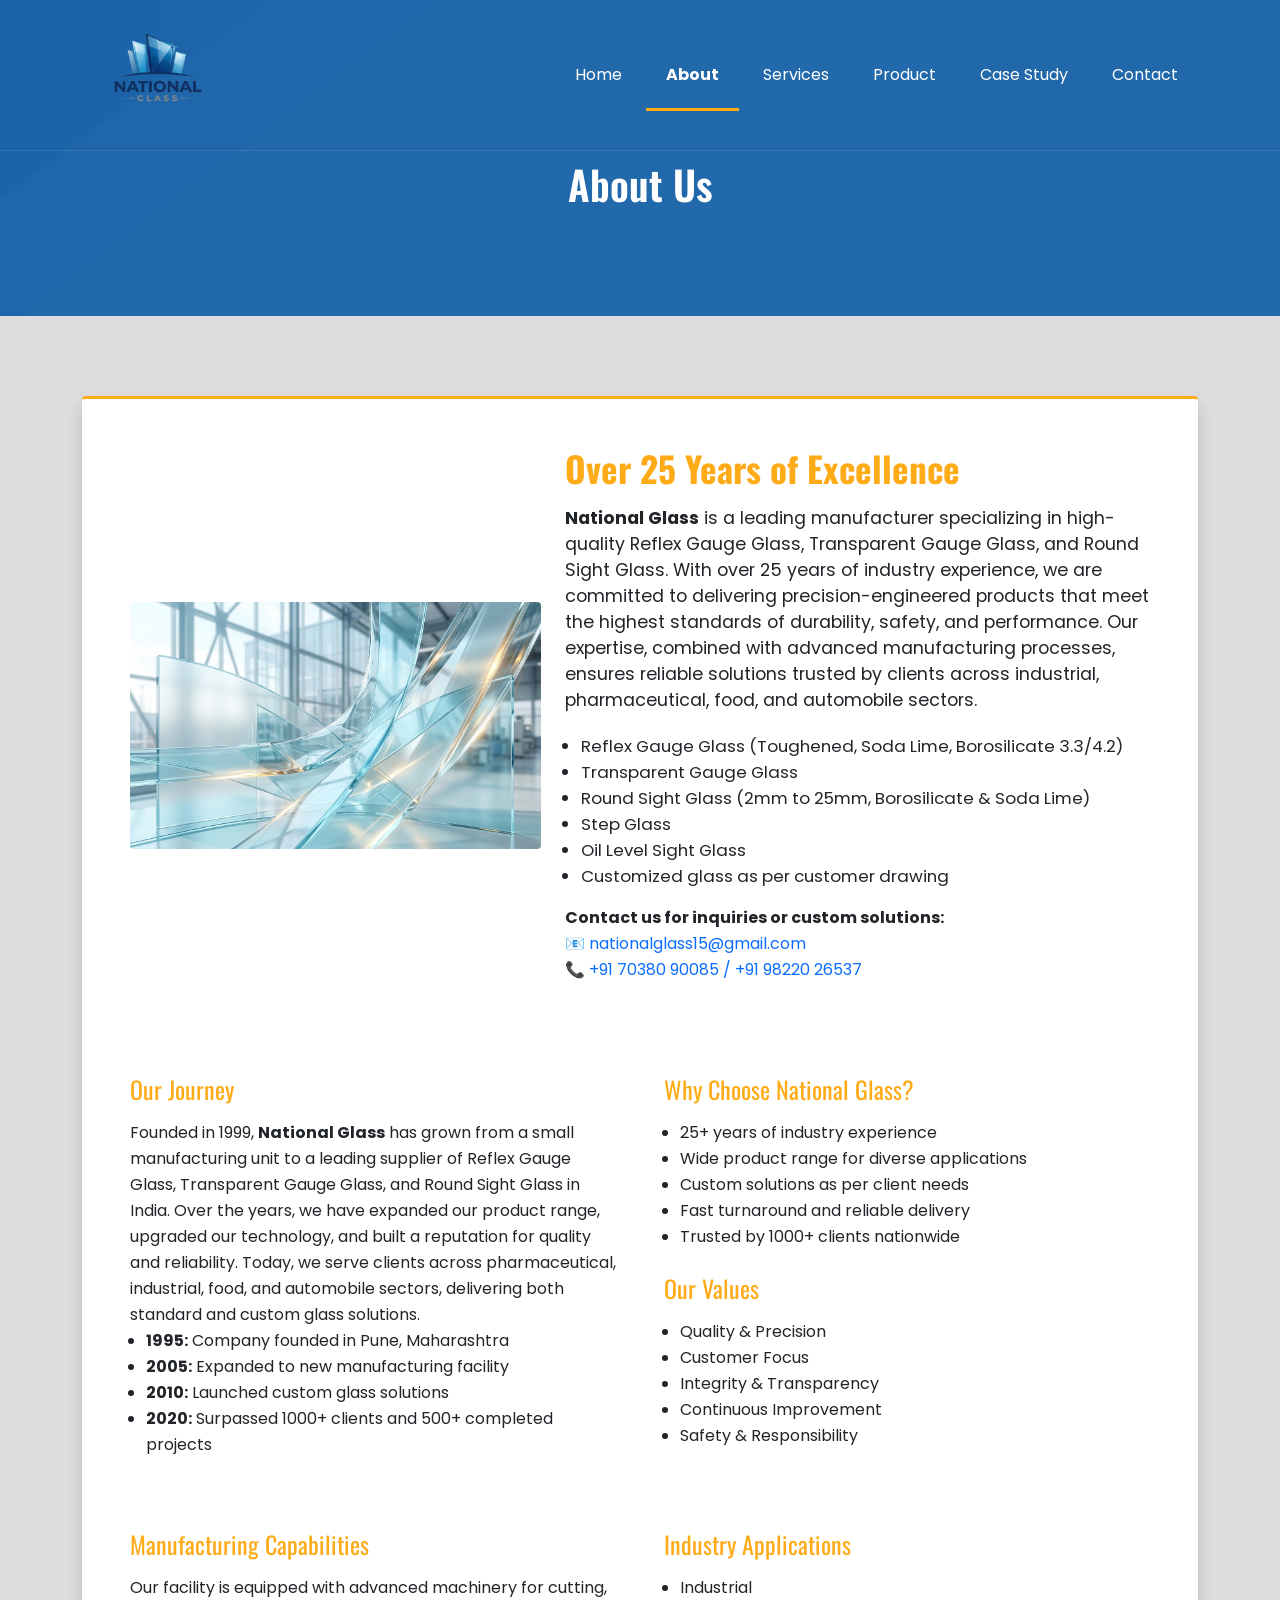
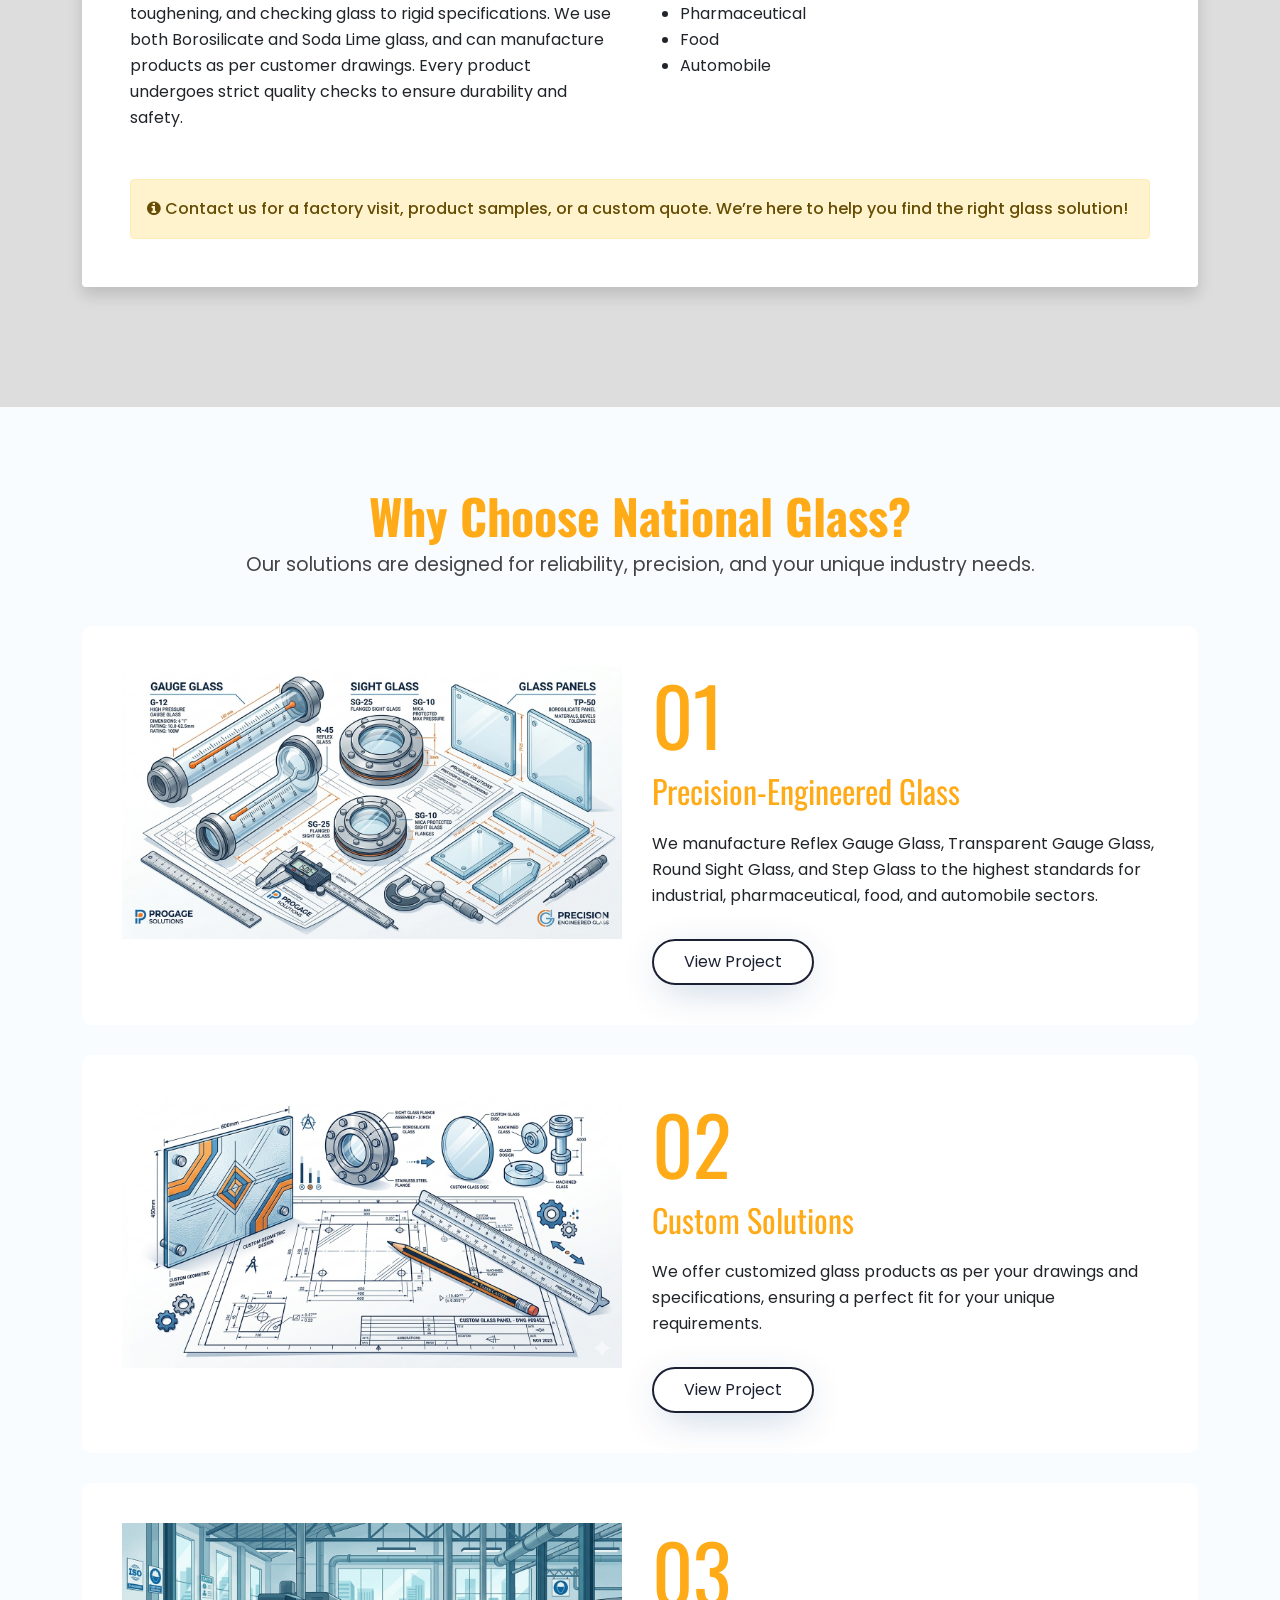
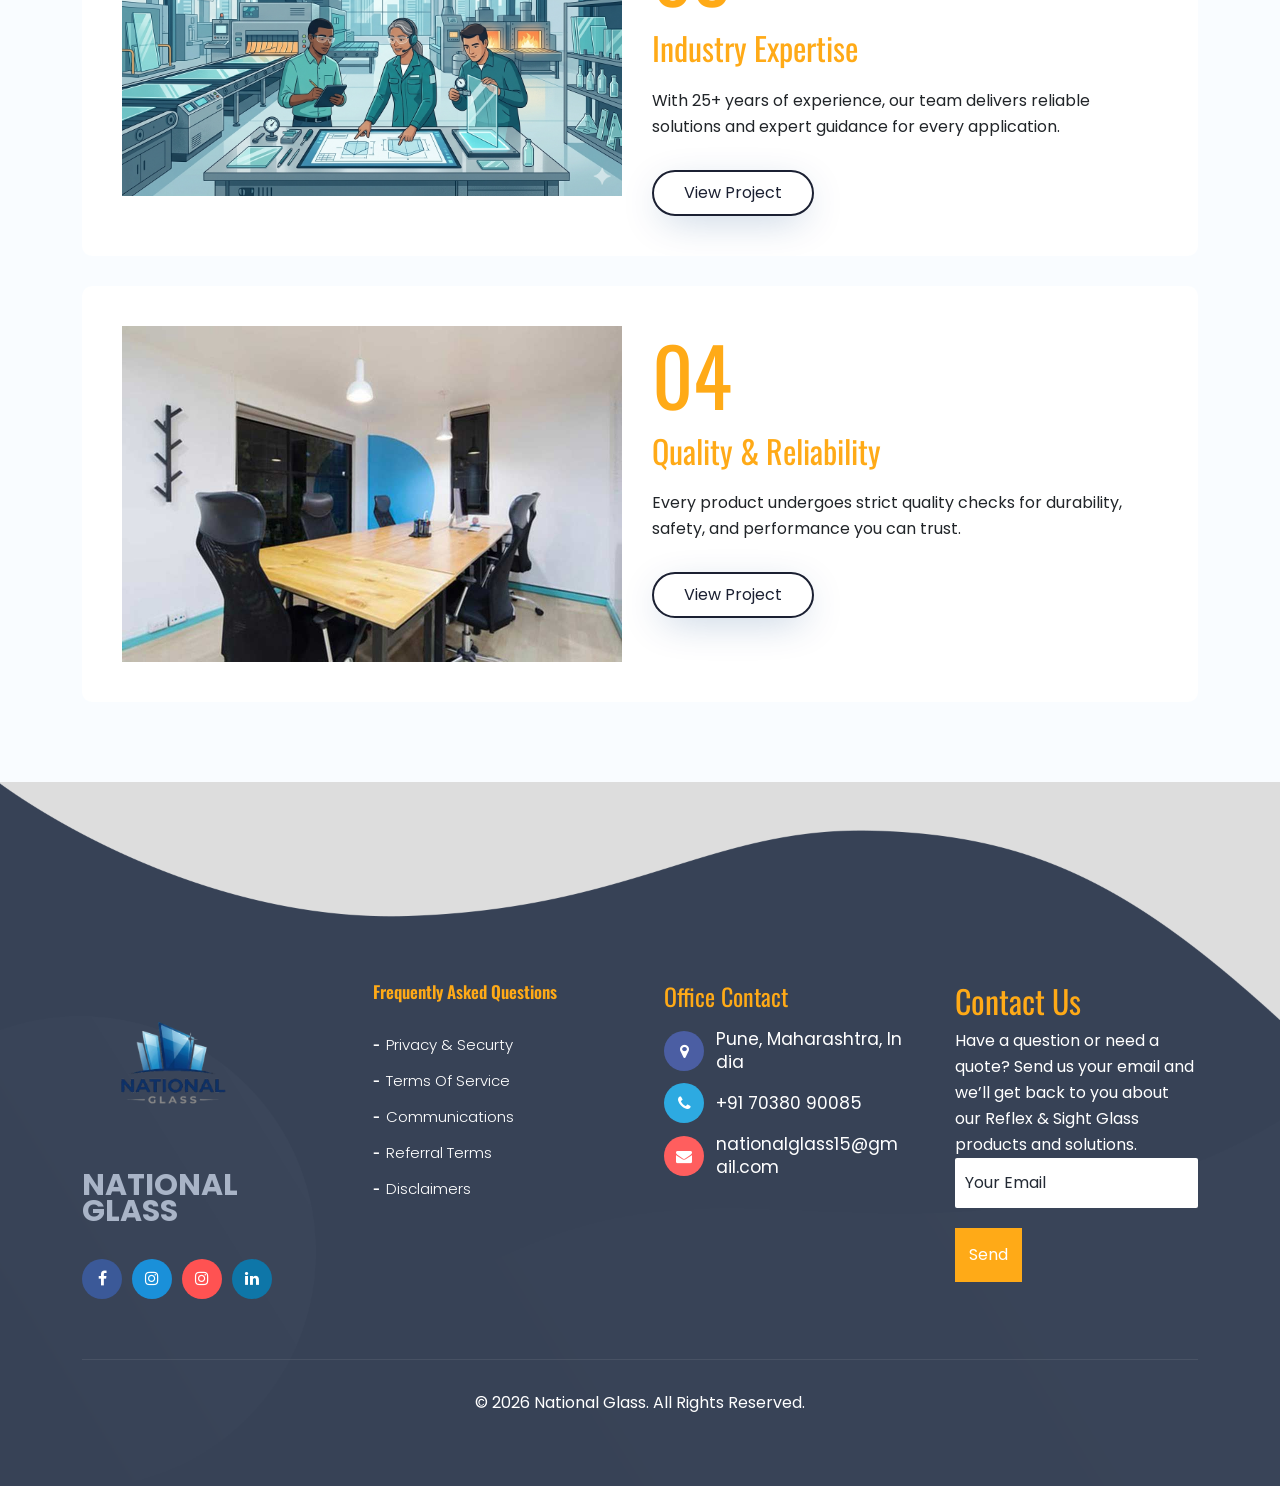
==== commit d214858a: "map" ====
--- a/about.html
+++ b/about.html
@@ -91,6 +91,7 @@
 					</li>
                     <li class="has-children">
 					  <!-- <a href="project.html" class="nav-link">Project</a> -->
+					<a href="project.html" class="nav-link">Product</a>
 					  <!-- <ul class="dropdown">
 						<li><a href="portfolio_gallery.html" class="nav-link">Portfolio Gallery</a></li>
 						<li><a href="portfolio.html" class="nav-link">Portfolio Project</a></li>
--- a/assets/css/style.css
+++ b/assets/css/style.css
@@ -383,7 +383,7 @@
 }
 /* === Enhanced About Page Service Section === */
 .enhanced-service-bg {
-	background: linear-gradient(135deg, #f8fafc 0%, #e9f3fa 100%);
+	/* background: linear-gradient(135deg, #f8fafc 0%, #e9f3fa 100%); */
 	padding-top: 60px;
 	padding-bottom: 60px;
 }
@@ -477,7 +477,6 @@
 }
 /*
 Author       : theme_ocean
-Template Name: Monoline - Design Agency HTML Template
 Version      : 1.0
 */
 /*=============================================================
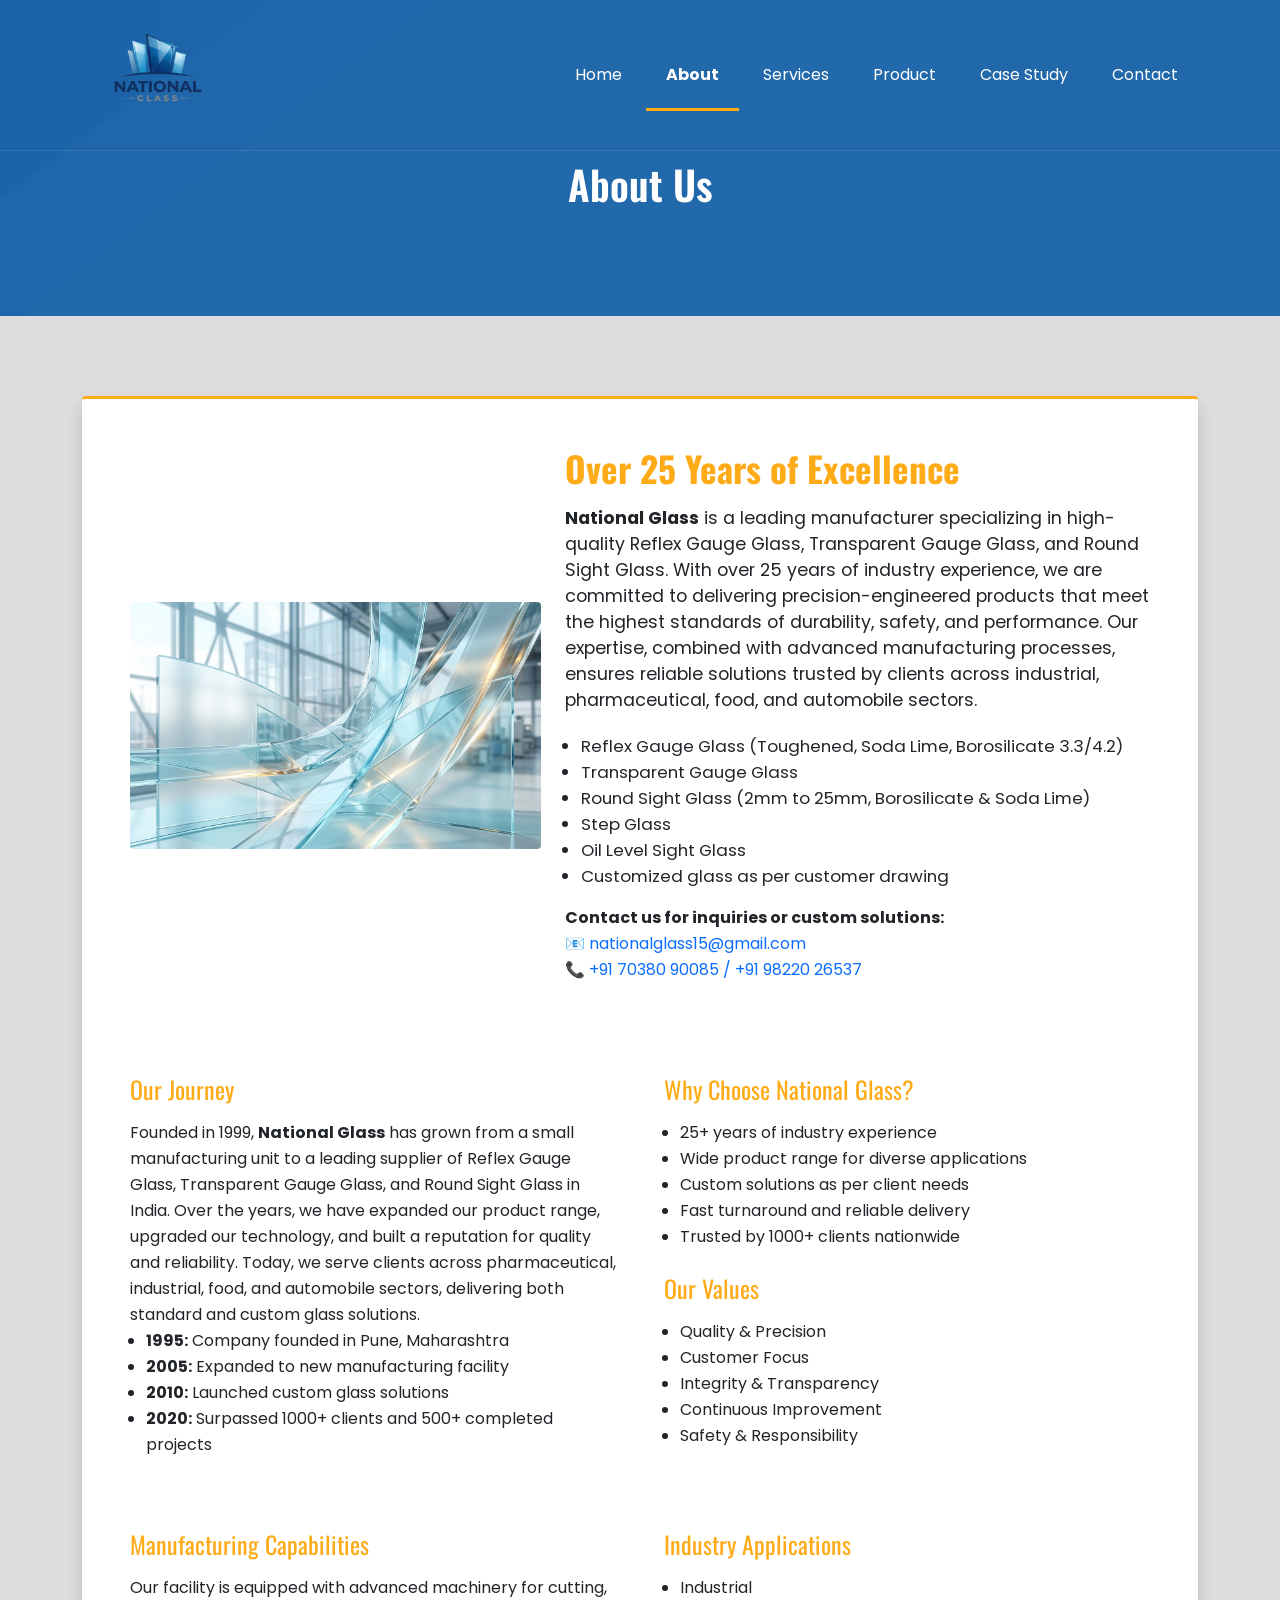
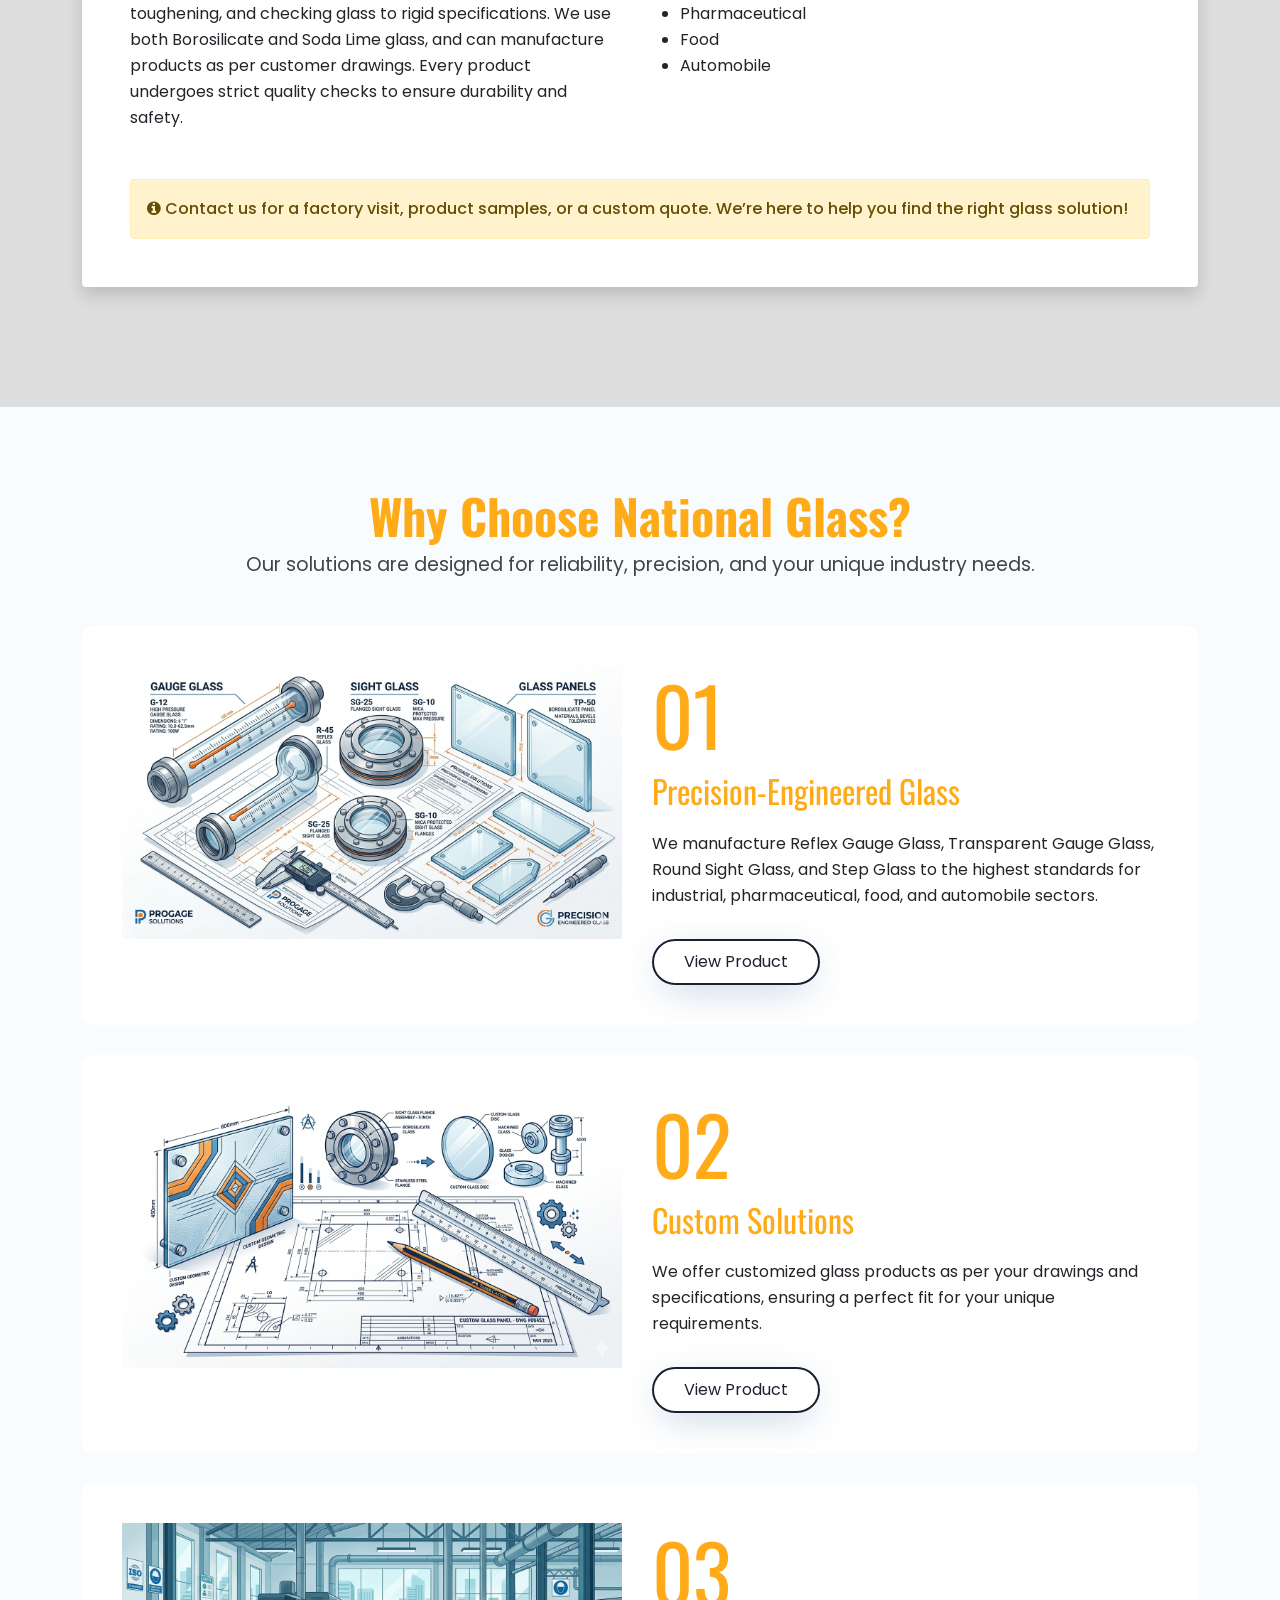
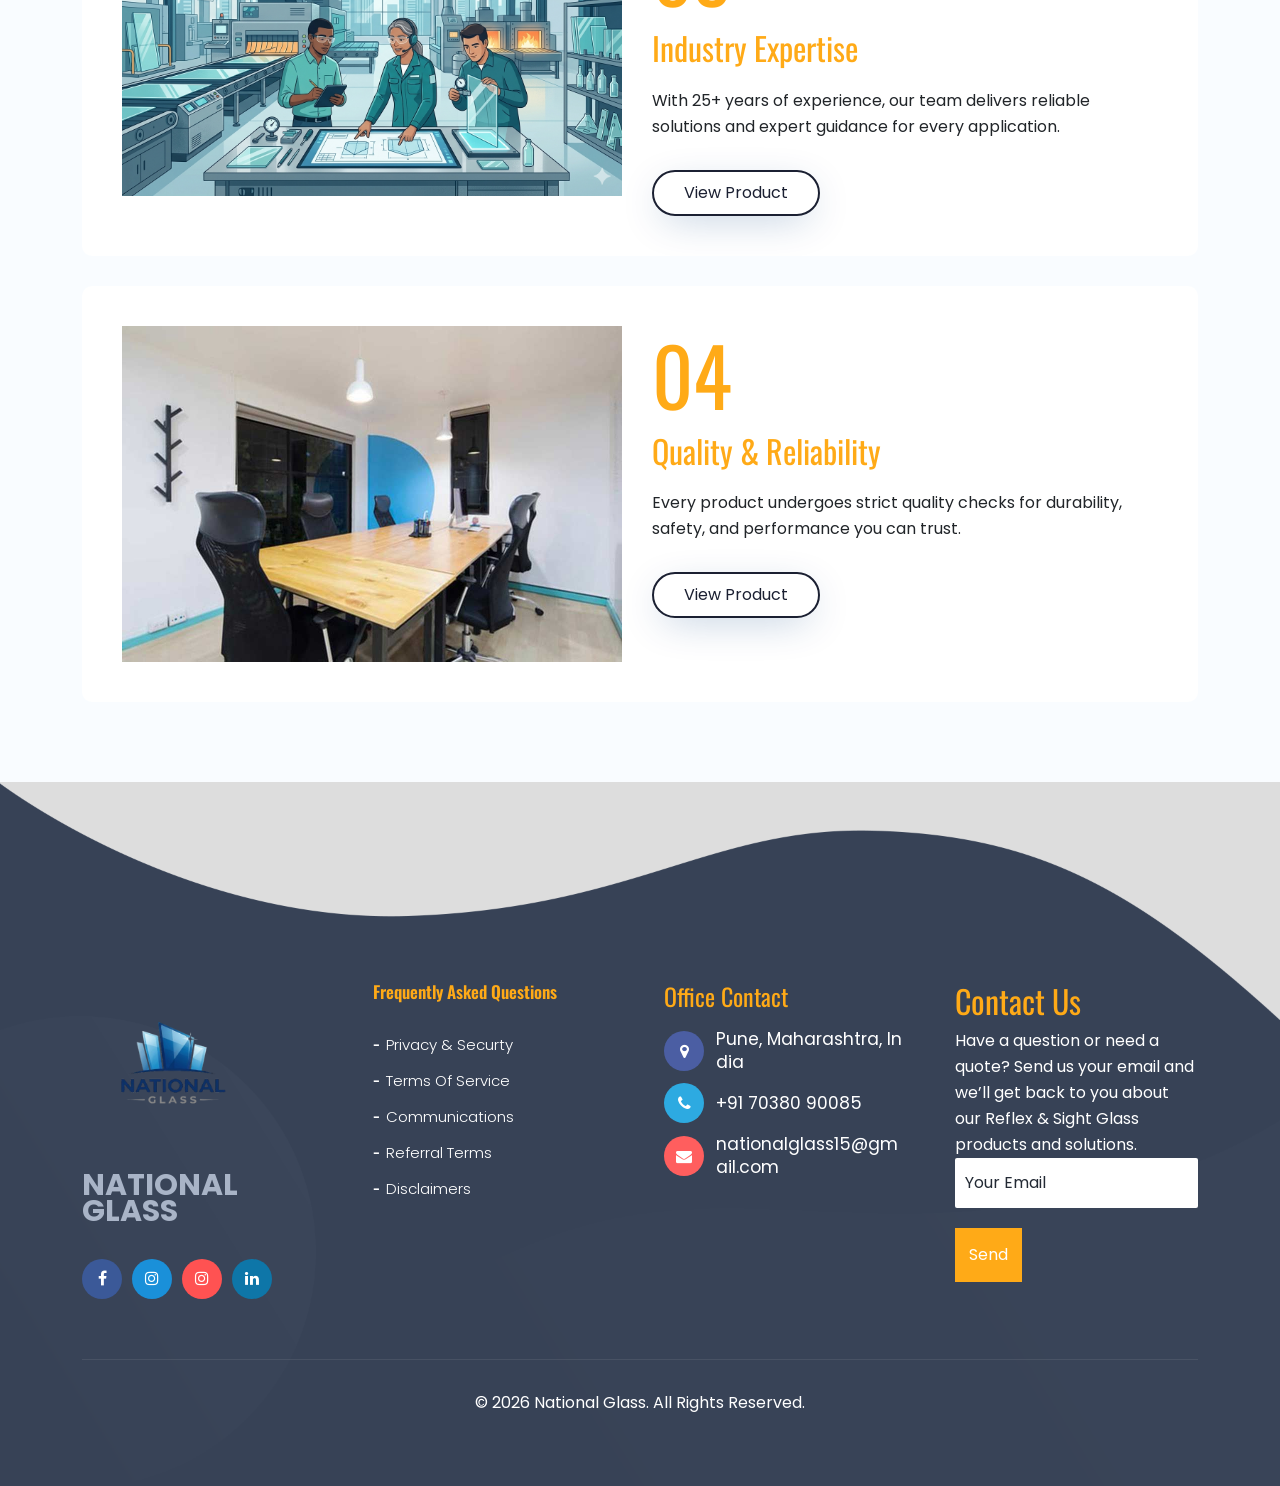
==== commit 0ebdcd36: "newwww" ====
--- a/about.html
+++ b/about.html
@@ -248,7 +248,7 @@
 						<h1>01</h1>
 						<h2>Precision-Engineered Glass</h2>
 						<p>We manufacture Reflex Gauge Glass, Transparent Gauge Glass, Round Sight Glass, and Step Glass to the highest standards for industrial, pharmaceutical, food, and automobile sectors.</p>
-						<a class="btn_one" href="single_project.html">View Project</a>
+						<a class="btn_one" href="project.html">View Product</a>
 					</div>
 				  </div><!--- END COL -->
 				  <div class="col-lg-12 col-sm-12 col-xs-12">
@@ -257,7 +257,7 @@
 						<h1>02</h1>
 						<h2>Custom Solutions</h2>
 						<p>We offer customized glass products as per your drawings and specifications, ensuring a perfect fit for your unique requirements.</p>
-						<a class="btn_one" href="single_project.html">View Project</a>
+						<a class="btn_one" href="project.html">View Product</a>
 					</div>
 				  </div><!--- END COL -->
 				  <div class="col-lg-12 col-sm-12 col-xs-12">
@@ -266,7 +266,7 @@
 						<h1>03</h1>
 						<h2>Industry Expertise</h2>
 						<p>With 25+ years of experience, our team delivers reliable solutions and expert guidance for every application.</p>
-						<a class="btn_one" href="single_project.html">View Project</a>
+						<a class="btn_one" href="project.html">View Product</a>
 					</div>
 				  </div><!--- END COL -->
 				  <div class="col-lg-12 col-sm-12 col-xs-12">
@@ -275,7 +275,7 @@
 						<h1>04</h1>
 						<h2>Quality & Reliability</h2>
 						<p>Every product undergoes strict quality checks for durability, safety, and performance you can trust.</p>
-						<a class="btn_one" href="single_project.html">View Project</a>
+						<a class="btn_one" href="project.html">View Product</a>
 					</div>
 				  </div><!--- END COL -->				  
 				</div><!--- END ROW -->
--- a/assets/css/menu.css
+++ b/assets/css/menu.css
@@ -14,7 +14,13 @@
 left: 0;
 font-size: 24px; }
 .site-navbar .site-navigation .site-menu {
-margin-bottom: 0;float: right; }
+    margin-bottom: 0;
+    float: right;
+}
+
+body.index-page .site-navbar .site-navigation .site-menu {
+    float: left;
+}
 .site-navbar .site-navigation .site-menu .active {
 color: #ffaa17;
 display: inline-block;
--- a/assets/css/style.css
+++ b/assets/css/style.css
@@ -1,3 +1,93 @@
+/* Always-visible portfolio card titles for project.html 4-card grid */
+.portfolio-card-title {
+	position: static !important;
+	color: #222 !important;
+	font-size: 1.1rem !important;
+	font-weight: 700 !important;
+	margin-top: 18px !important;
+	margin-bottom: 0 !important;
+	opacity: 1 !important;
+	background: none !important;
+	text-align: center;
+	transition: none !important;
+}
+.portfolio-card-title a {
+	color: #ffaa17 !important;
+	text-decoration: none;
+}
+.portfolio-card-title a:hover {
+	color: #d48806 !important;
+}
+/* Custom portfolio section grid for project.html only */
+.custom-portfolio-row {
+	margin-left: 0;
+	margin-right: 0;
+}
+.custom-portfolio-card {
+	background: #fff;
+	border-radius: 16px;
+	box-shadow: 0 4px 24px rgba(0,0,0,0.07);
+	padding: 18px 10px 24px 10px;
+	margin-bottom: 32px;
+	text-align: center;
+	transition: box-shadow 0.2s;
+}
+.custom-portfolio-card:hover {
+	box-shadow: 0 8px 32px rgba(14,92,166,0.13);
+}
+.portfolio-img-custom {
+	width: 220px;
+	height: 160px;
+	object-fit: cover;
+	border-radius: 10px;
+	margin: 0 auto 16px auto;
+	display: block;
+	box-shadow: 0 2px 8px rgba(0,0,0,0.06);
+}
+.custom-portfolio-card h4 {
+	margin-top: 16px;
+	font-size: 1.15rem;
+	font-weight: 600;
+	color: #1a1a1a;
+}
+.custom-portfolio-card h4 a {
+	color: #ffaa17;
+	text-decoration: none;
+	transition: color 0.2s;
+}
+.custom-portfolio-card h4 a:hover {
+	color: #d48806;
+}
+/* Portfolio grid image sizing */
+.portfolio-img {
+	width: 320px;
+	height: 220px;
+	object-fit: cover;
+	border-radius: 14px;
+	box-shadow: 0 4px 18px rgba(0,0,0,0.08);
+	margin: 0 auto 18px auto;
+	display: block;
+}
+/* Feature section learn more link styles */
+.feature-link {
+	color: #ffaa17;
+	font-weight: 600;
+	text-decoration: underline;
+	transition: color 0.2s, background 0.2s;
+}
+.feature-link:hover, .feature-link:focus {
+	color: #d48806;
+	background: #fffbe6;
+	text-decoration: underline;
+}
+/* Highlight Glass and Dials in Navbar */
+.nav-highlight {
+	font-size: 20px !important;
+	font-weight: 700 !important;
+	color: #ffaa17 !important;
+	letter-spacing: 1px;
+	text-transform: uppercase;
+}
 /* Dial Portfolio Image Enhancements */
 .dial-portfolio-img {
 	max-width: 340px;
@@ -1108,7 +1198,7 @@
 	content: '';
 	width: 100%;
 	height: 100%;
-	background-color: rgba(0, 0, 0, 0.4);
+	/* background-color: rgba(0, 0, 0, 0.4); */
 	transition: .5s;
 	opacity: 0;
 	border-radius: 4px;
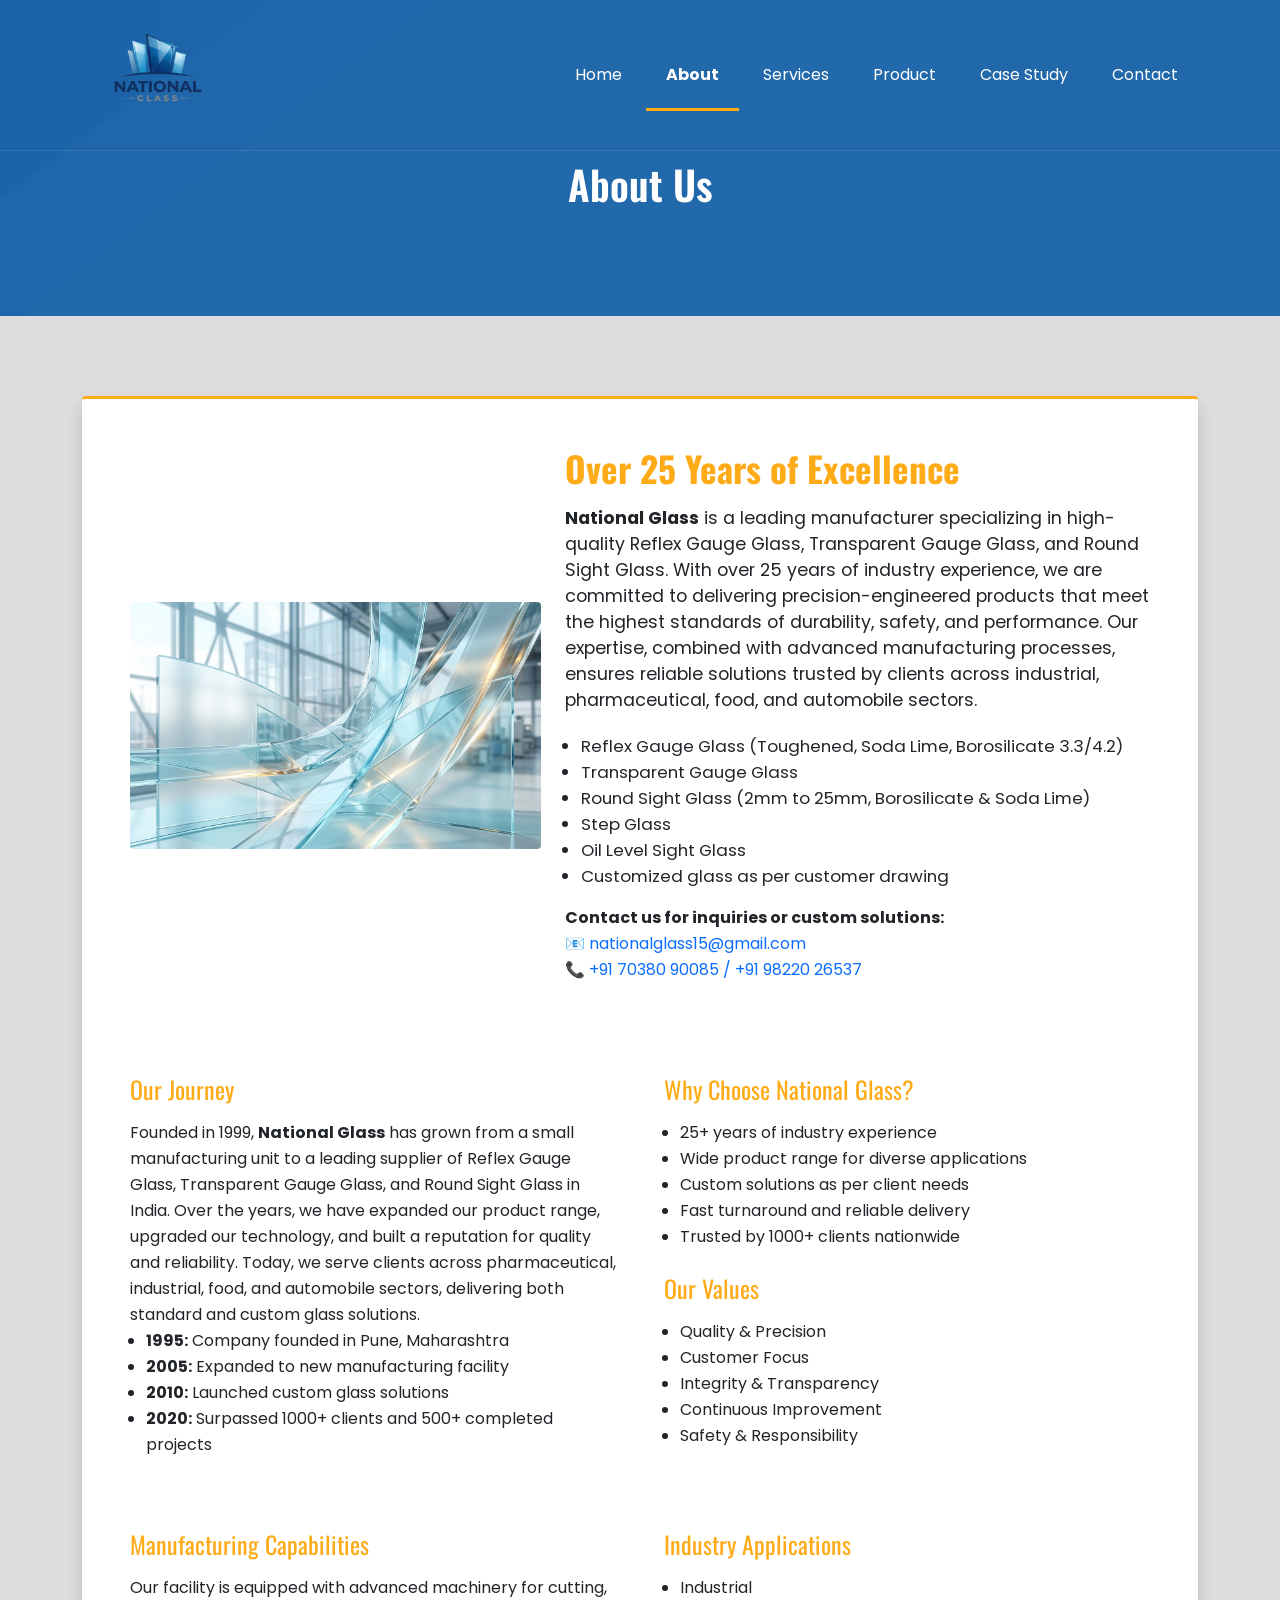
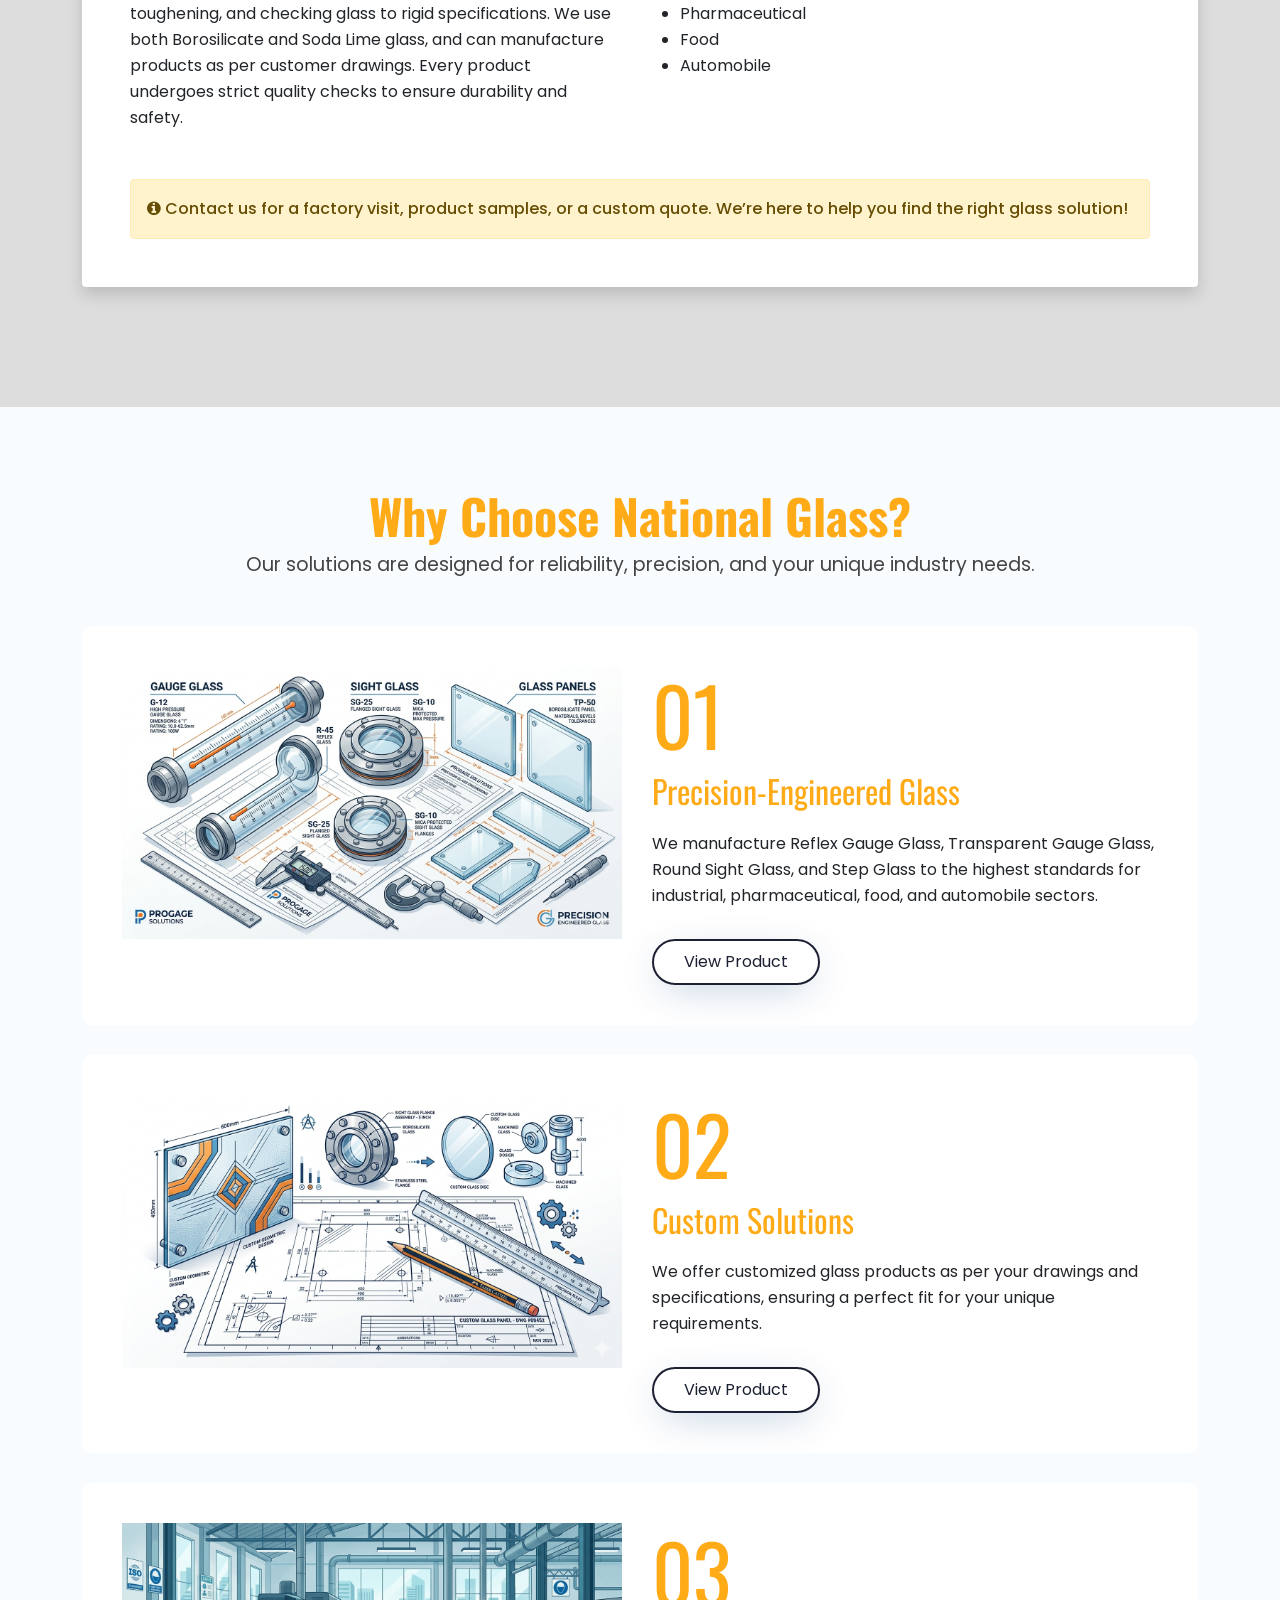
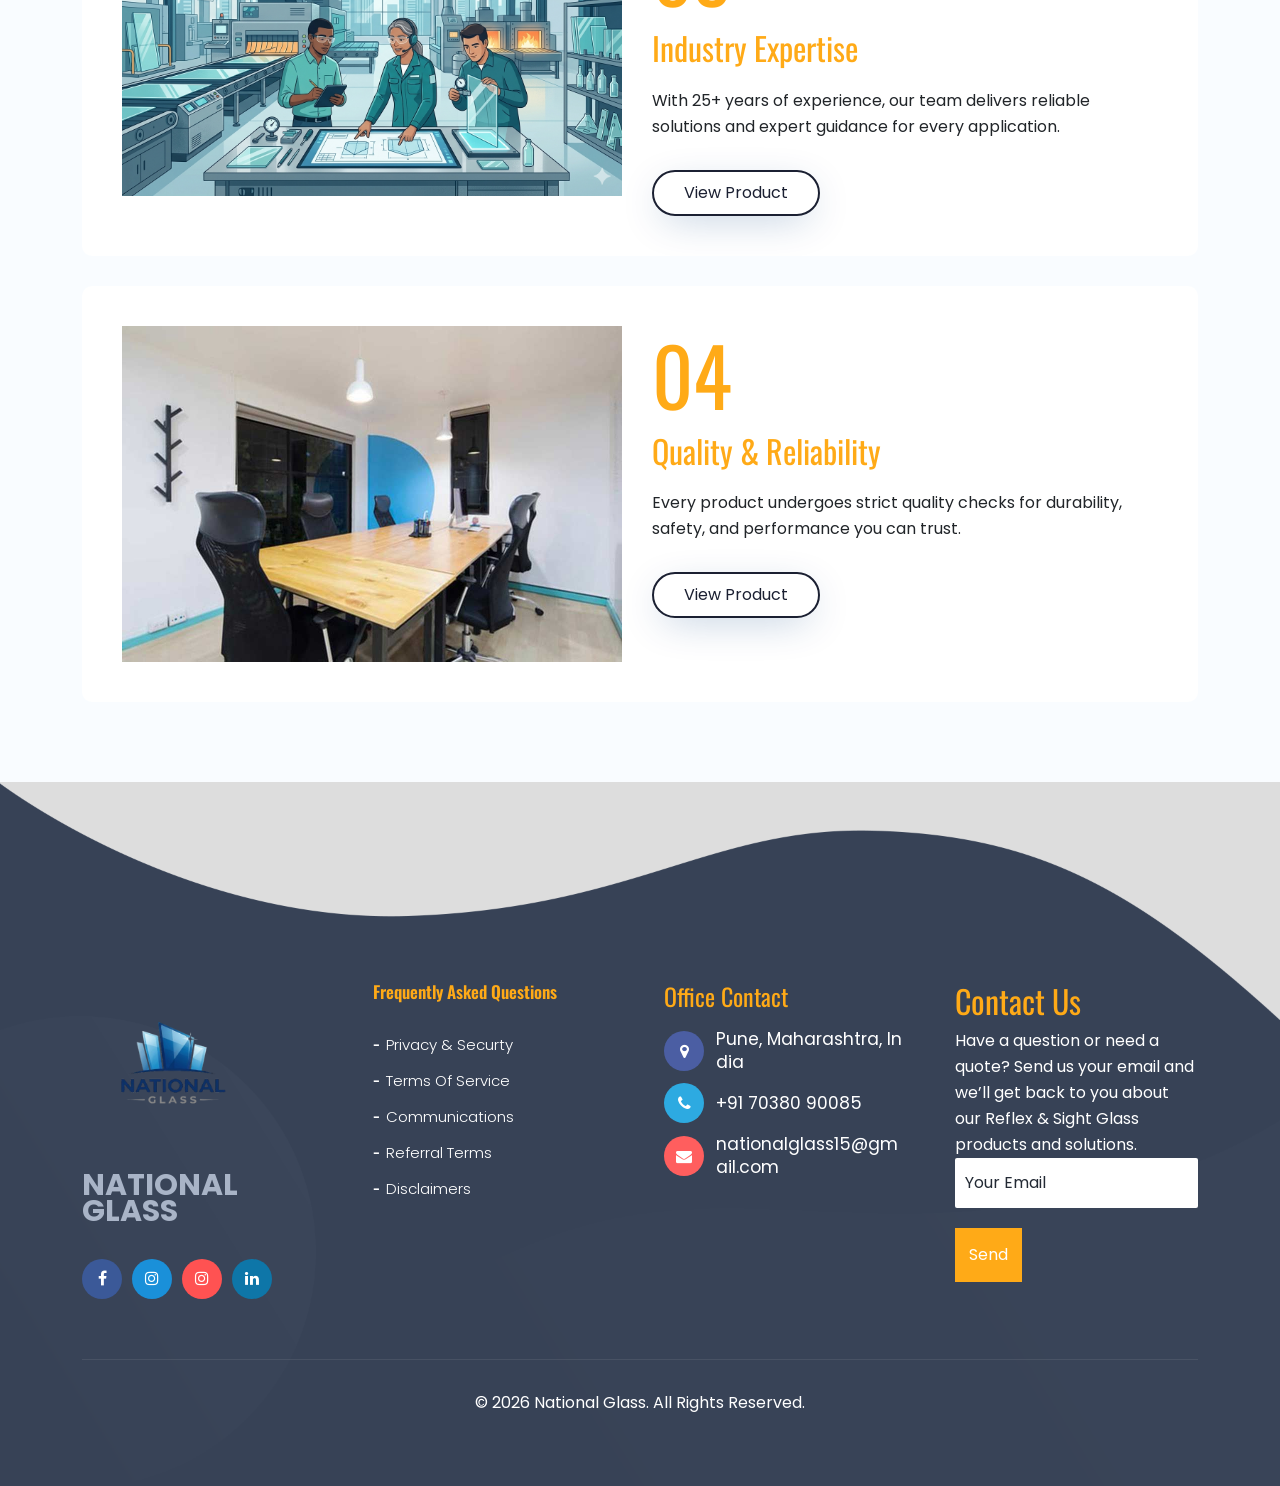
==== commit 22d8c2a3: "newwwww" ====
--- a/about.html
+++ b/about.html
@@ -121,9 +121,9 @@
 				  </ul>
 				</nav>
 			  </div>
-			   <div class="col-6 d-inline-block d-xl-none ml-md-0 py-3" style="position: relative; top: 3px;">
-			   <a href="#" class="site-menu-toggle js-menu-toggle float-right"><span class="icon-menu h3"></span></a>
-			   </div>
+							 <div class="col-6 d-flex justify-content-end align-items-center d-xl-none ml-md-0 py-3" style="position: relative; top: 3px;">
+								 <a href="#" class="site-menu-toggle js-menu-toggle"><span class="icon-menu h3"></span></a>
+							 </div>
 			</div>
 		  </div>
 		</header>
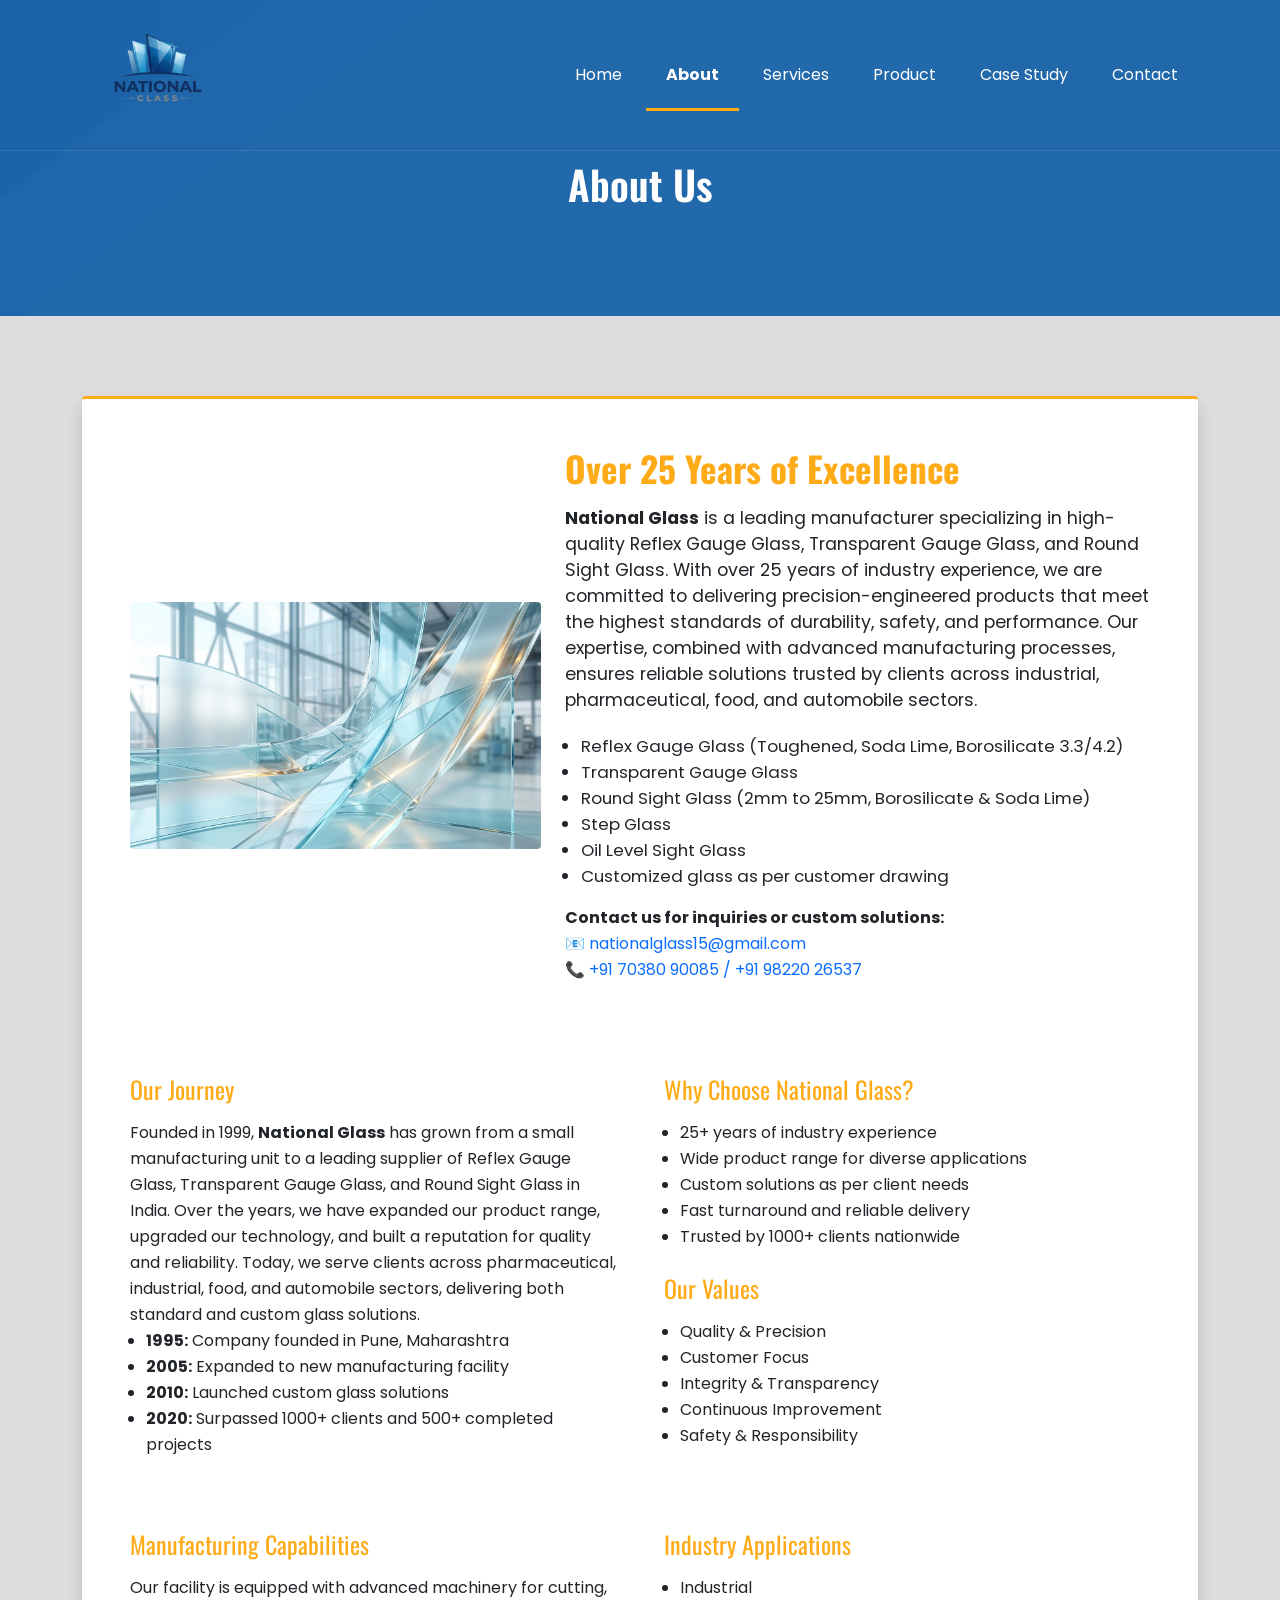
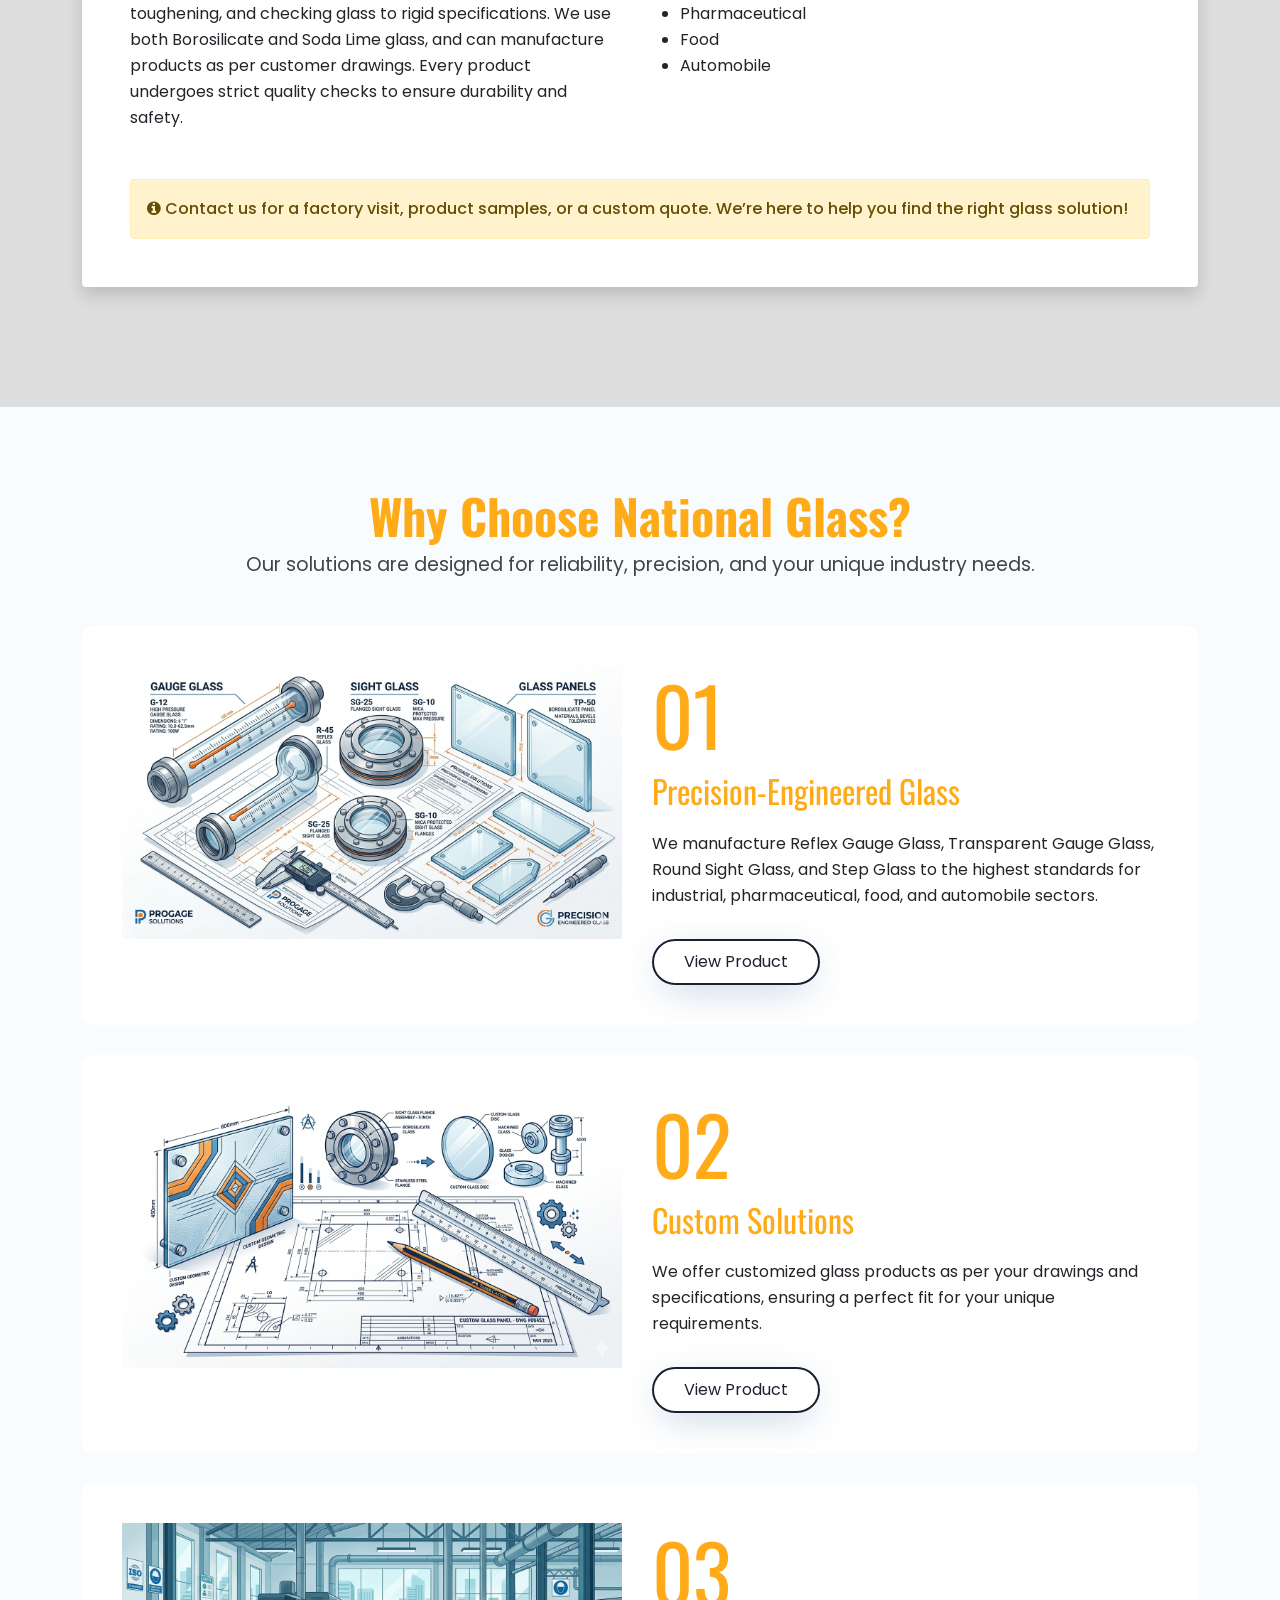
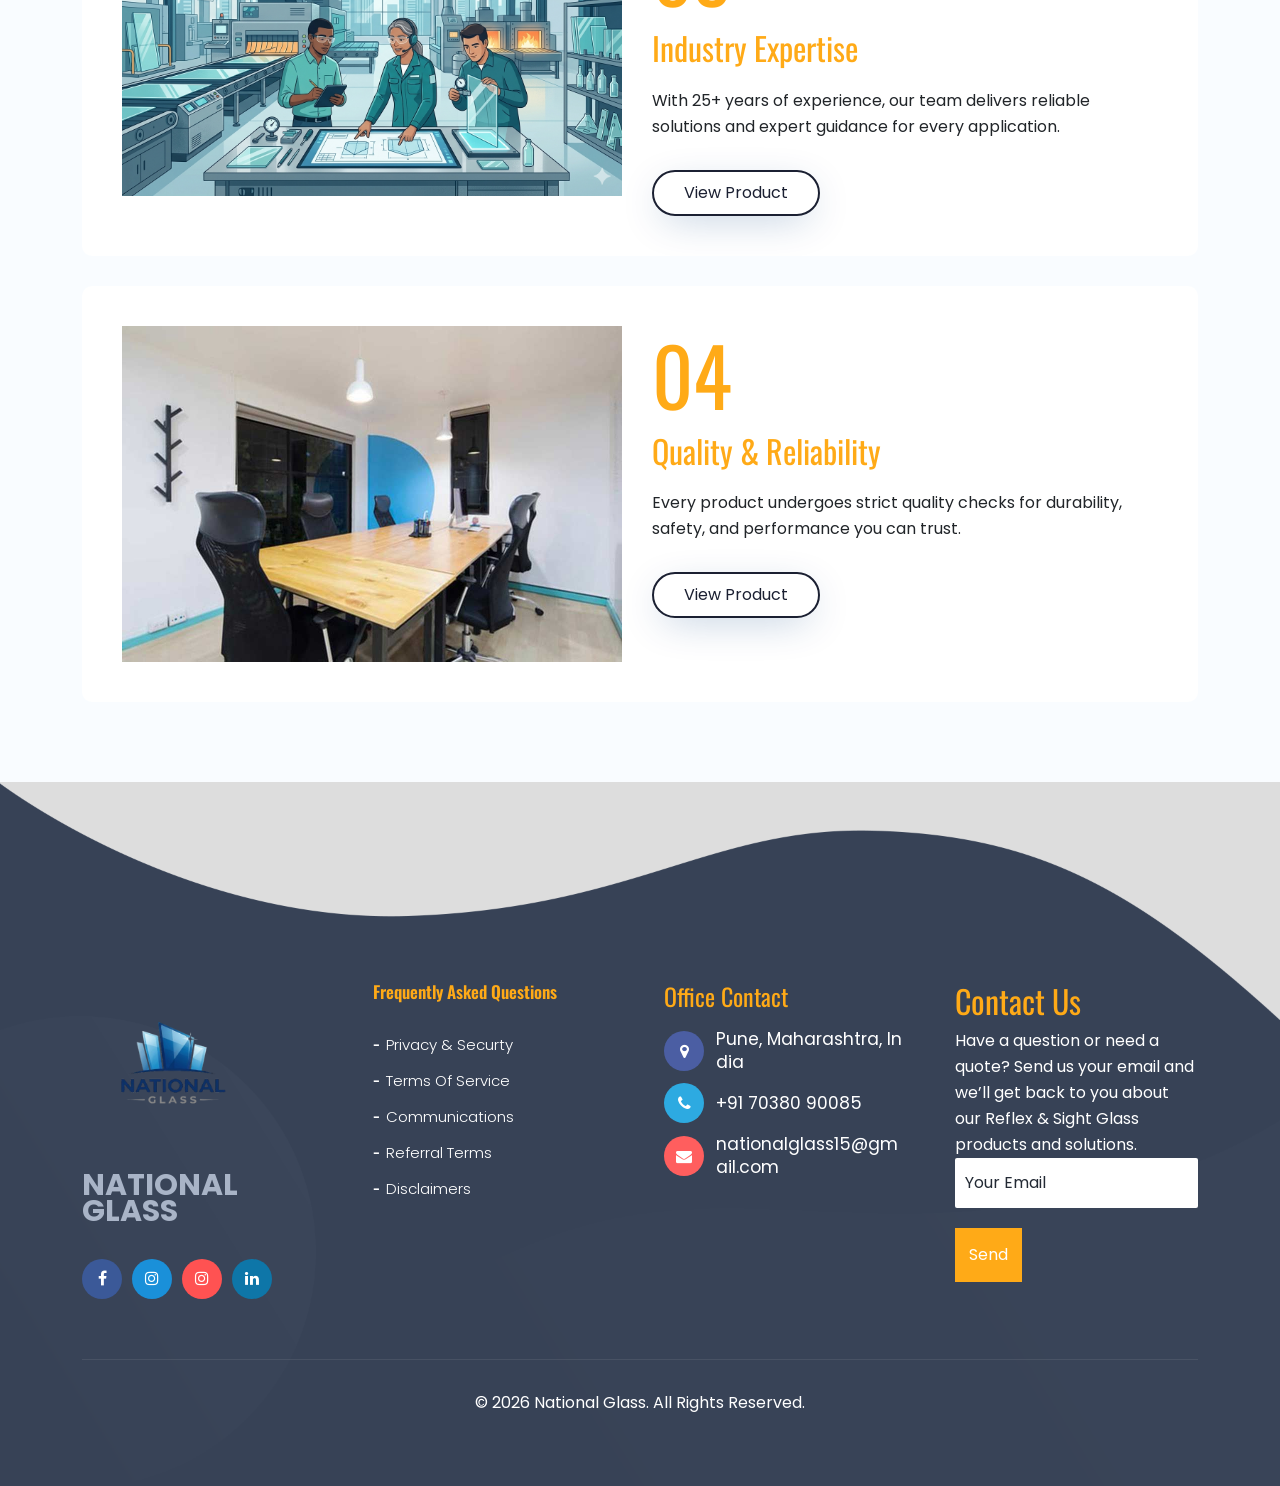
==== commit 2ca1a6fd: "newwwwwww" ====
--- a/about.html
+++ b/about.html
@@ -78,8 +78,7 @@
 					  </ul> -->
 					</li>	
 					<li><a class="nav-link active" href="about.html">About</a></li>
-					<li class="has-children">
-					  <a href="service.html" class="nav-link">Services</a>
+					<li><a href="service.html" class="nav-link">Services</a>
 					  <!-- <ul class="dropdown">
 						<li><a href="single_service.html" class="nav-link">Email Marketing</a></li>
 						<li><a href="single_service.html" class="nav-link">Offline SEO</a></li>
@@ -89,9 +88,7 @@
 						<li><a href="single_service.html" class="nav-link">Search Engine optimization</a></li>
 					  </ul> -->
 					</li>
-                    <li class="has-children">
-					  <!-- <a href="project.html" class="nav-link">Project</a> -->
-					<a href="project.html" class="nav-link">Product</a>
+                    <li><a href="project.html" class="nav-link">Product</a>
 					  <!-- <ul class="dropdown">
 						<li><a href="portfolio_gallery.html" class="nav-link">Portfolio Gallery</a></li>
 						<li><a href="portfolio.html" class="nav-link">Portfolio Project</a></li>
